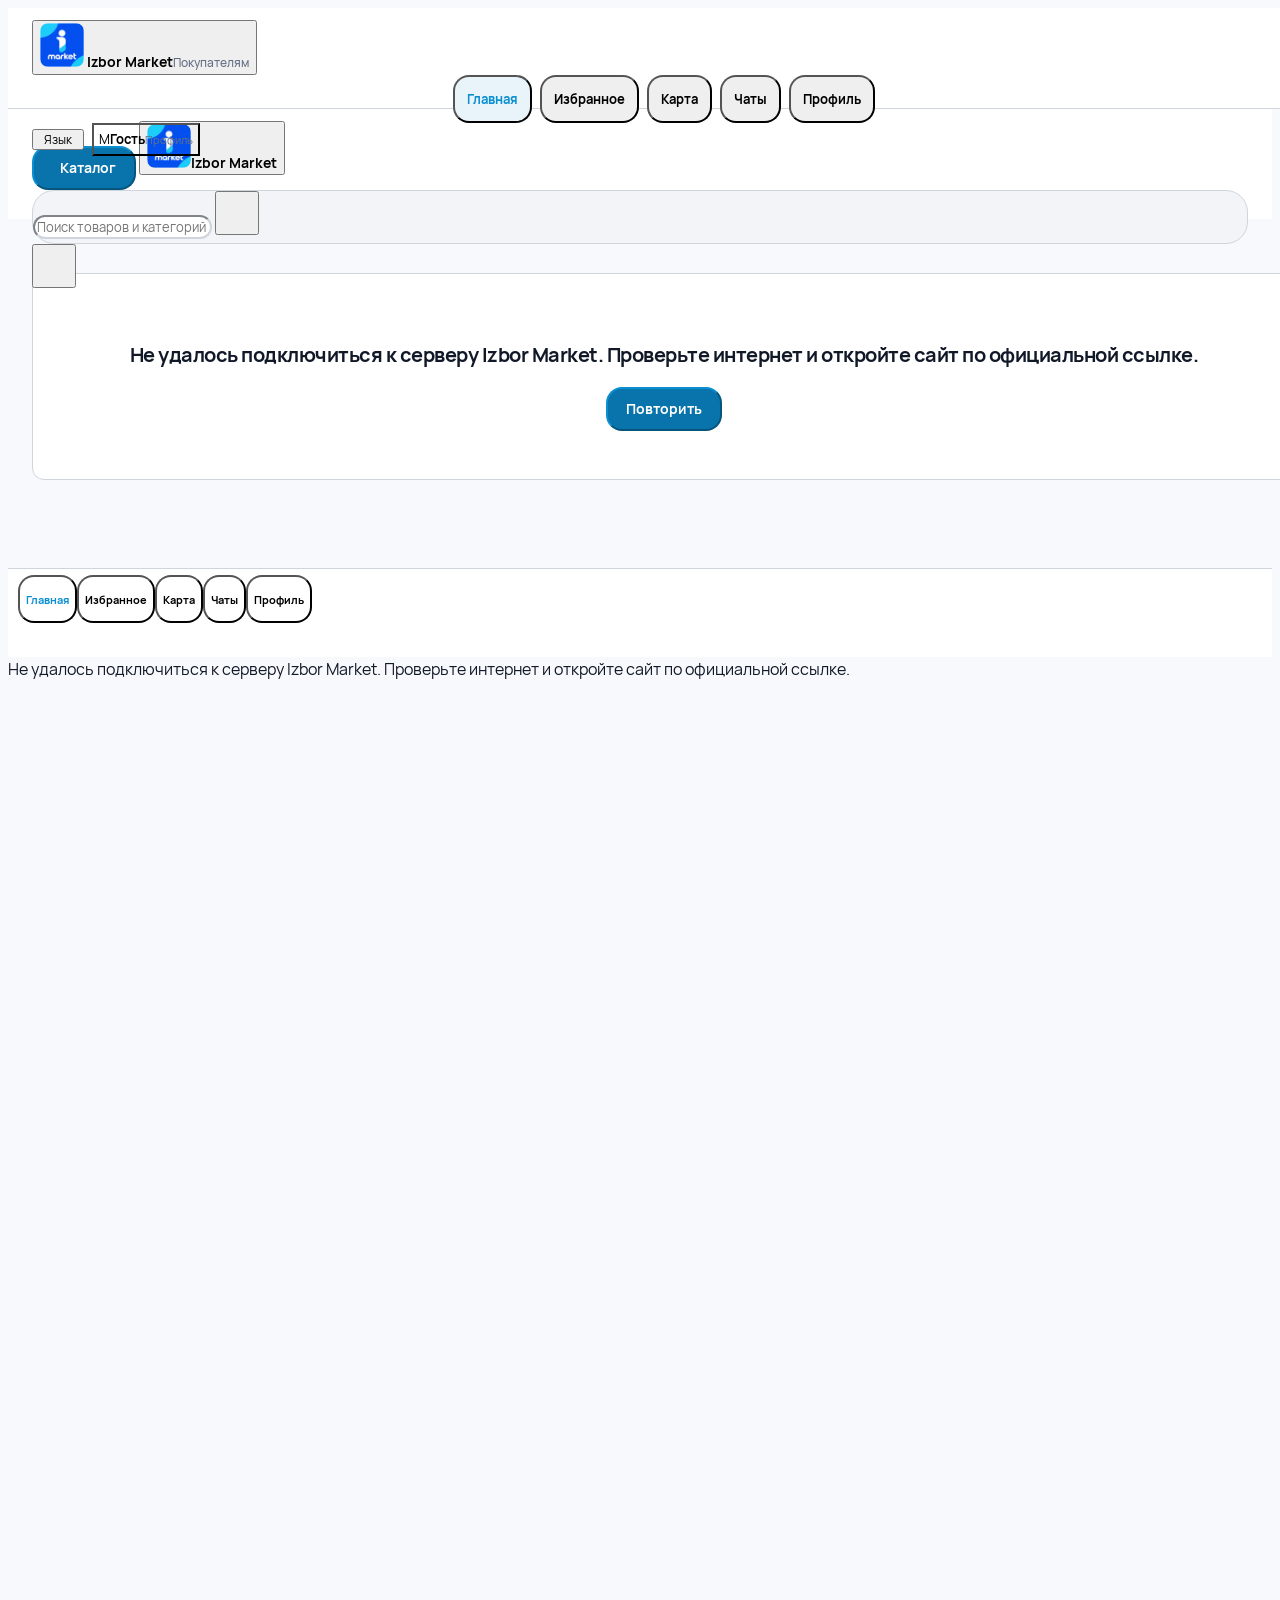
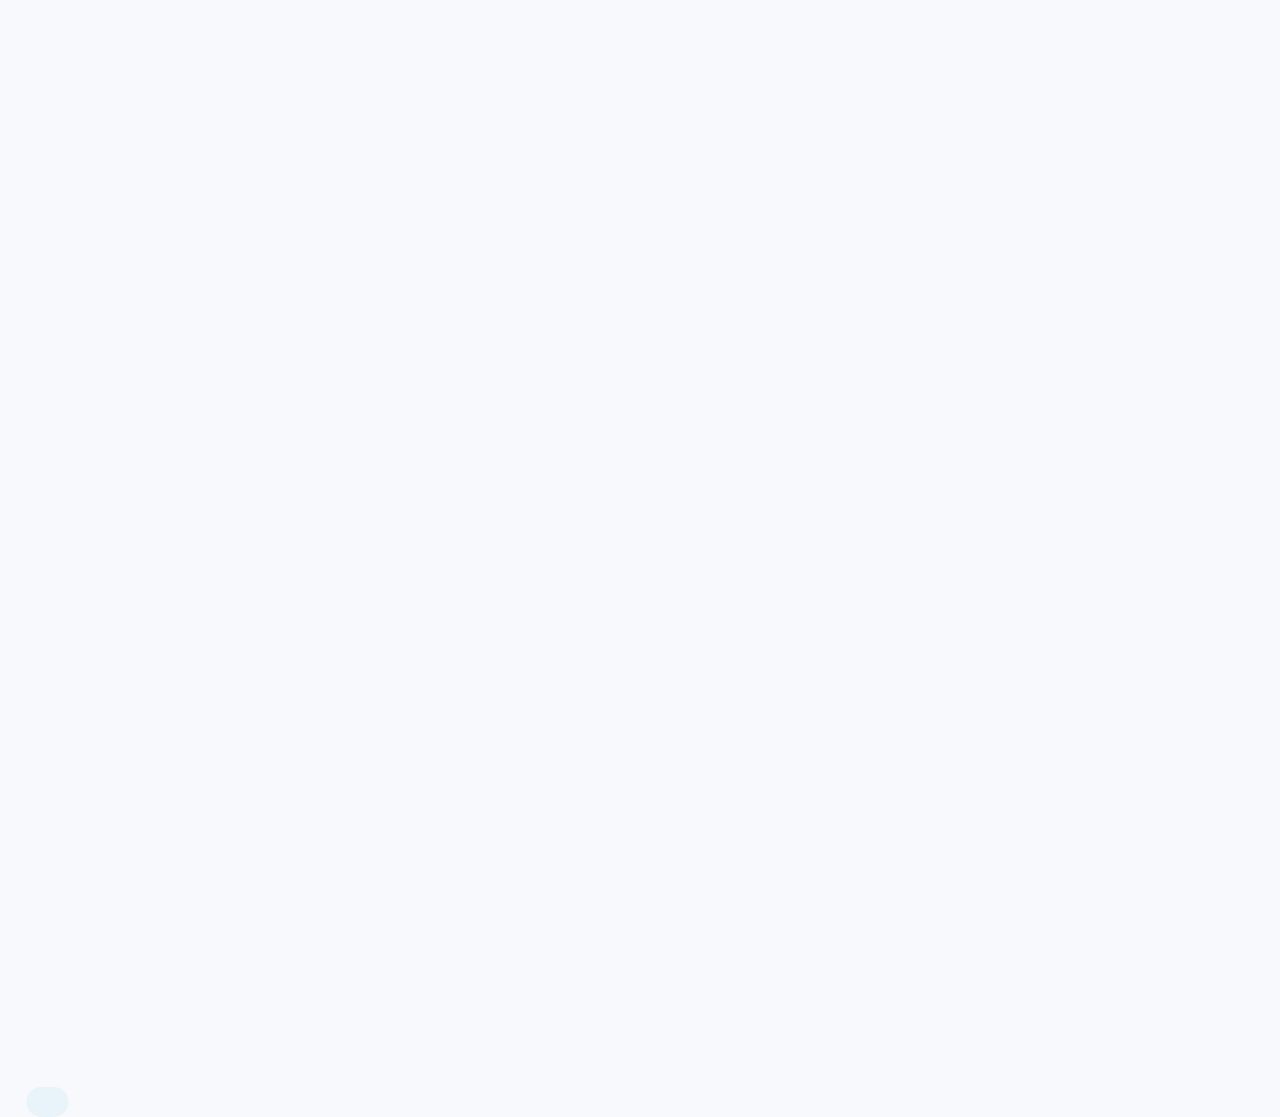
==== index.html @ 6a5d59ee "Update Izbor product presentation and website interactions" ====
<!doctype html>
<html lang="ru" data-brand-product="buyer">
  <head>
  <link rel="preload" as="image" href="assets/izbor-icon-192.png?v=20261020">
    <meta name="google-site-verification" content="qNHtSiGn3BTC_VujlBegRaAOMQmKBa9bECrh6k4iMWc" />
    <meta charset="UTF-8" />
    <link rel="preload" href="assets/fonts/manrope-regular.woff2" as="font" type="font/woff2" crossorigin>
    <link rel="preload" href="assets/fonts/manrope-bold.woff2" as="font" type="font/woff2" crossorigin>
    <meta name="viewport" content="width=device-width, initial-scale=1, viewport-fit=cover" />
    <script src="shared/appearance-init.js"></script>
    <link rel="stylesheet" href="shared/appearance.css" />
    <meta name="theme-color" content="#f6f8fc" />
    <meta name="description" content="Izbor (Избор) — поиск товаров и магазинов рядом. Сравнивайте цены и наличие, открывайте каталог и стройте маршрут к магазину." />
    <title>Izbor (Избор) — товары и магазины рядом</title>
    <link rel="canonical" href="https://izbor.uz/">
    <meta property="og:url" content="https://izbor.uz/">
    <meta property="og:site_name" content="Izbor">
    <script type="application/ld+json">
{
  "@context": "https://schema.org",
  "@type": "WebSite",
  "name": "Izbor",
  "alternateName": [
    "Izbor Market",
    "Избор",
    "Избор Маркет"
  ],
  "url": "https://izbor.uz/"
}
    </script>
    <link rel="icon" type="image/png" sizes="192x192" href="https://izbor.uz/assets/izbor-market-icon-192.png" />

    <link rel="stylesheet" href="styles.css?v=20261016-izbor" />
    <meta property="og:title" content="Izbor (Избор) — поиск товаров и магазинов рядом. Сравнивайте цены и наличие, открывайте каталог и стройте маршрут к магазину." />
    <meta property="og:description" content="Найдите товар, сравните предложения магазинов и постройте маршрут." />
      <link rel="manifest" href="manifest.webmanifest" />
    <link rel="apple-touch-icon" href="https://izbor.uz/assets/izbor-market-icon-192.png" />
      <link rel="stylesheet" href="shared/responsive.css?v=20261005-spacing-2" />
      <link rel="stylesheet" href="market.css?v=20261021-store" />
  <meta property="og:image" content="https://izbor.uz/assets/izbor-social.png?v=20261020">
<meta name="twitter:card" content="summary_large_image">
<link rel="stylesheet" href="shared/brand-system.css?v=20261017">
<link rel="stylesheet" href="shared/app-sites.css?v=20261023-scrollbars">
<link rel="stylesheet" href="products.css?v=20261022-photos">
</head>
  <body>
    <div id="app" class="app-shell">
      <aside class="desktop-sidebar">
        <button class="brand" data-route="home" aria-label="Izbor Market">
          <img src="assets/izbor-icon-192.png?v=20261020" alt="" />
          <span><b>Izbor Market</b><small>Покупателям</small></span>
        </button>
        <nav id="desktopNav" class="desktop-nav"></nav>
        <div class="sidebar-bottom">
          <button class="soft-button" data-action="language"><i data-lucide="languages"></i><span data-i18n="language">Язык</span></button>
          <button class="profile-mini" data-route="profile"><span id="sideAvatar">M</span><span><b id="sideName">Гость</b><small data-i18n="profile">Профиль</small></span></button>
        </div>
      </aside>

      <main class="main-column">
        <header class="topbar">
          <button class="button catalog-shortcut" data-route="catalog" aria-label="Каталог"><i data-lucide="layout-grid"></i><span data-i18n="catalog">Каталог</span></button>
          <button class="mobile-brand brand" data-route="home"><img src="assets/izbor-icon-192.png?v=20261020" alt="" /><b>Izbor Market</b></button>
          <div class="global-search">
            <i data-lucide="search"></i>
            <input id="globalSearch" autocomplete="off" data-i18n-placeholder="searchPlaceholder" placeholder="Поиск товаров и категорий" />
            <button id="clearSearch" class="icon-button hidden" aria-label="Очистить"><i data-lucide="x"></i></button>
            <div id="searchSuggestions" class="suggestions hidden"></div>
          </div>
          <button class="icon-button notification-button" data-route="notifications" aria-label="Уведомления"><i data-lucide="bell"></i><span id="notificationDot" class="notification-dot hidden"></span></button>
        </header>

        <section id="view" class="view" aria-live="polite"><div class="loader"><div class="spinner"></div></div></section>
      </main>

      <nav id="mobileNav" class="mobile-nav"></nav>
    </div>

    <div id="modalRoot"></div>
    <div id="toastRoot" class="toast-root"></div>
    <input id="filePicker" type="file" accept="image/jpeg,image/png,image/webp" hidden />

    <script src="vendor/lucide.min.js"></script>

    <script src="vendor/qrcode.js"></script>
    <script src="runtime-config.js?v=20261016-izbor"></script>
    <script src="startup.js?v=20261016-izbor"></script>
    <script type="module" src="app.js?v=20261023-scrollbars"></script>
  <script type="module" src="shared/button-motion.js?v=20261022"></script>
</body>
</html>
---- shared/responsive.css ----
/* IZBOR Web presentation: tokens follow the current Flutter visual language. */
@font-face{font-family:Manrope;src:url(../assets/fonts/manrope-regular.woff2) format('woff2');font-style:normal;font-weight:400;font-display:optional}
@font-face{font-family:Manrope;src:url(../assets/fonts/manrope-medium.woff2) format('woff2');font-style:normal;font-weight:500;font-display:optional}
@font-face{font-family:Manrope;src:url(../assets/fonts/manrope-semibold.woff2) format('woff2');font-style:normal;font-weight:600;font-display:optional}
@font-face{font-family:Manrope;src:url(../assets/fonts/manrope-bold.woff2) format('woff2');font-style:normal;font-weight:700 900;font-display:optional}
:root{--primary:#089bd5;--primary-dark:#0874ab;--primary-readable:#0874ab;--primary-soft:#e8f4fa;--bg:#f7f9fc;--background:#f7f9fc;--surface:#fff;--surface-2:#f2f4f7;--ink:#111827;--muted:#667085;--border:#d0d5dd;--danger:#b42318;--radius-card:20px;--radius-control:16px;--radius-dialog:28px;--space:8px;font-family:Manrope,system-ui,sans-serif;color-scheme:light}
:root[data-theme=dark]{--bg:#101620;--background:#101620;--surface:#192230;--surface-2:#222e3e;--ink:#edf2fa;--muted:#b0bdd0;--border:#3b4b61;--primary-soft:#173951;--primary-readable:#70caff;--danger:#ff9494;color-scheme:dark}
body{font-family:Manrope,system-ui,sans-serif;background:var(--background);color:var(--ink);line-height:1.5}
.store-card,.chip:not(.active){background:var(--surface);color:var(--ink)}
.store-card>span{min-width:0;text-align:left}
.store-card b,.store-card small{display:block;overflow-wrap:anywhere}
.button.soft{background:var(--primary-soft);color:var(--primary-readable)}
button,input,select,textarea{font-family:inherit}
h1{font-size:clamp(26px,2.6vw,38px);line-height:1.18;letter-spacing:-.04em}
h2{font-size:clamp(21px,1.8vw,28px);line-height:1.25;letter-spacing:-.025em}
h3{line-height:1.3}
button,a,input,select,textarea{-webkit-tap-highlight-color:transparent}
:focus-visible{outline:3px solid var(--primary-readable);outline-offset:3px}
.button,.site-button{min-height:44px;border-radius:var(--radius-control)}
.button:not(.soft):not(.white):not(.danger){background:var(--primary-dark);border-color:var(--primary-dark);color:#fff}
.desktop-sidebar,.topbar,.mobile-nav,.modal,.modal-head,.chat-list,.chat-room,.profile-hero,.product-card,.list-card,.suggestions{background-color:var(--surface);color:var(--ink)}
.brand b,.site-brand span,.web-brand{overflow-wrap:anywhere;line-height:1.3}
.brand b{font-size:13px;letter-spacing:.02em}
.brand small{font-size:16px;font-weight:700}
.global-search,input,select,textarea{border-color:var(--border);color:var(--ink)}
.hero{background:linear-gradient(125deg,#0874ab,#089bd5 65%,#0d7fbc);border-radius:var(--radius-dialog)}
.hero-art img{object-fit:contain;border-radius:0}
.product-card{border-radius:var(--radius-card);border-color:var(--border);box-shadow:none}
.product-card .product-image,.product-card .cover{aspect-ratio:1;object-fit:contain}
.product-card h3{font-weight:700}
.product-body h3{margin:12px 0 5px}
.muted,.page-subtitle{color:var(--muted)}
.view,.web-content{min-width:0;max-width:1560px;width:100%;margin-inline:auto}
.web-header,.topbar{min-width:0}
.web-header #storeName{min-width:0;overflow-wrap:anywhere}
.table-wrap{max-width:100%;overflow:auto;overscroll-behavior:contain}
.form-row>*{min-width:0}
.modal,.web-dialog{max-width:calc(100vw - 32px);max-height:calc(100dvh - 32px - env(safe-area-inset-top) - env(safe-area-inset-bottom));border-radius:var(--radius-dialog);overscroll-behavior:contain}
.modal-head{gap:12px}
.modal-head h2{min-width:0;overflow-wrap:anywhere}
.modal-head .icon-button{flex:none}
.modal-body{min-width:0}
.auth-intro,.profile-hero{min-width:0}
.auth-intro>div,.profile-hero>div{min-width:0}
.chat-layout,.chat-room,.messages{min-height:0}
.messages,.chat-list{overflow-y:auto;overscroll-behavior:contain}
@media(min-width:1440px){.product-grid{grid-template-columns:repeat(5,minmax(0,1fr))}}
@media(min-width:768px) and (max-width:1023px){.product-grid{grid-template-columns:repeat(3,minmax(0,1fr))}.detail-grid,.product-detail-page{grid-template-columns:1fr 1fr}.product-gallery{position:static}}
@media(max-width:767px){
 .desktop-sidebar{display:none}
 .web-sidebar{display:block;width:100%;height:auto;position:static;padding:12px;border-bottom:1px solid var(--border);background:var(--surface)}
 .web-sidebar .web-brand,.web-sidebar .sidebar-footer{display:none}
 .web-sidebar nav{display:flex;max-width:100%;overflow-x:auto;gap:8px;overscroll-behavior-x:contain}
 .web-sidebar nav a{flex:none;white-space:nowrap;min-height:44px}
 .main-column,.web-main{margin-left:0}
 .view,.web-content{padding-inline:16px;padding-bottom:calc(100px + env(safe-area-inset-bottom))}
 .topbar,.web-header{padding:12px 16px;padding-top:max(12px,env(safe-area-inset-top));gap:8px}
 .mobile-brand{display:none}
 .global-search{height:48px;border-radius:var(--radius-control)}
 .global-search input{font-size:14px}
 .product-grid{grid-template-columns:repeat(2,minmax(0,1fr));gap:12px}
 .product-card{padding:8px;border-radius:18px}
 .product-body h3{font-size:15px}
 .product-body .price{font-size:17px}
 .web-header{flex-wrap:wrap;align-items:center}
 .web-header #branchContext{min-width:0;max-width:100%}
 .form-row,.detail-grid,.product-detail-page{grid-template-columns:1fr}
 .page-head,.section-head{align-items:flex-start;flex-wrap:wrap;gap:12px}
 .hero{padding:24px;min-height:0}
 .hero-actions .button{flex:1 1 140px;justify-content:center}
 .modal-backdrop{padding:16px;padding-top:max(16px,env(safe-area-inset-top));padding-bottom:max(16px,env(safe-area-inset-bottom))}
 .modal-body{padding:18px}
 .auth-intro{gap:12px}
 .auth-logo{width:52px;height:52px;object-fit:contain;flex:none}
 .auth-intro h2{font-size:22px}
 .auth-copy{font-size:14px}
 .mobile-nav{padding-bottom:env(safe-area-inset-bottom)}
}
@media(max-width:359px){.view,.web-content{padding-inline:12px}.product-grid{gap:8px}.hero{padding:20px}.product-body h3{font-size:14px}.product-body .price{font-size:16px}.site-brand span{font-size:14px}.toolbar{gap:8px}}
@media(prefers-reduced-motion:reduce){*,*::before,*::after{scroll-behavior:auto!important;animation:none!important;transition:none!important}}

/* Shared spacing for Buyer and Seller forms, dialogs and action groups. */
:root{--layout-gap:12px;--form-gap:16px}
.actions,.toolbar,.hero-actions,.header-actions,.site-actions{display:flex;flex-wrap:wrap;align-items:center;gap:var(--layout-gap);min-width:0}
.actions>*,.toolbar>*,.hero-actions>*,.site-actions>*{min-width:0;max-width:100%}
.button,.site-button{gap:8px;line-height:1.4;white-space:normal;overflow-wrap:anywhere;flex-shrink:0;text-align:center}
.form{display:grid;gap:var(--form-gap);min-width:0}
.form-row{gap:var(--form-gap)}
.field{min-width:0;display:grid;gap:8px}
.field input,.field select,.field textarea{min-width:0;max-width:100%}
.modal-body{display:grid;gap:var(--form-gap);align-content:start}
.modal-body>p,.modal-body>form{margin-block:0}
.modal-body>.form-error:empty{display:none}
.modal-head{display:flex;align-items:center;justify-content:space-between;gap:16px}
.modal-head h2{margin:0}
.auth-actions{align-items:stretch}
.auth-actions>.button{flex:1 1 200px}
.auth-intro h2{margin-block:4px 8px}
.page-head,.section-head{gap:16px;flex-wrap:wrap}
.page-head h1+p,.section-head h2+p{margin-top:8px}
.list-card>span{min-width:0;display:grid;gap:6px;text-align:start}
.list-card small{display:block;white-space:normal;overflow-wrap:anywhere}
.card>.actions,.card>.toolbar{margin-top:16px}
.card>h2+p,.card>h3+p{margin-top:8px}
.card>p+.actions,.card>p+.button{margin-top:16px}
.table-wrap td>.button+.button{margin-inline-start:8px;margin-top:8px}
.settings-list{display:grid;gap:12px}
@media(max-width:767px){
 .toolbar{align-items:stretch}
 .toolbar>input,.toolbar>select,.toolbar>.field{flex:1 1 160px}
 .modal-body .actions>.button{flex:1 1 160px}
 .modal-head h2{font-size:clamp(20px,5vw,26px)}
 .header-actions{gap:10px}
}
/* Controls align by their input edge, not the combined label/input height. */
form.toolbar,.toolbar:has(>.field){align-items:flex-end;gap:16px}
.toolbar>.button{margin:0;min-height:48px}
.toolbar>.field>select,.toolbar>.field>input{min-height:48px}
.web-content> :not(script)+ :not(script){margin-top:24px}
.web-content>.page-head+*{margin-top:20px}
.stats .stat{min-width:0}
.stats .stat b{font-size:clamp(20px,2vw,28px);line-height:1.3;overflow-wrap:anywhere}
.card>h2,.card>h3{margin-bottom:16px}
.empty{margin-block:24px;padding:clamp(24px,4vw,48px)}
.empty h2{margin:0 0 10px}
.empty p{margin:0;line-height:1.6}
#branchContext{min-width:0;flex:0 1 440px}
#branchContext>.field{gap:6px}
#branchContext select{width:100%;min-height:48px;font-weight:600;padding-inline:16px 36px;border-radius:14px;background-color:var(--surface-2)}
.web-header{gap:24px;align-items:center}
#branchPermissions{gap:20px}
.permission-group{margin:0;min-width:0;padding:18px;border:1px solid var(--border);border-radius:16px;background:var(--surface-2)}
.permission-group legend{padding-inline:8px;font-weight:700;font-size:15px}
.permission-options{display:grid;grid-template-columns:repeat(auto-fit,minmax(min(100%,220px),1fr));gap:12px}
.permission-options>label{display:flex;align-items:flex-start;gap:10px;padding:10px 12px;min-height:44px;background:var(--surface);border:1px solid var(--border);border-radius:10px;line-height:1.5}
.permission-options input{flex:none;width:18px;height:18px;margin:2px 0 0;accent-color:var(--primary-dark)}
@media(max-width:767px){#branchContext{flex:1 1 100%;order:3}.web-header .actions{margin-left:auto}.web-content> :not(script)+ :not(script){margin-top:20px}.permission-group{padding:12px}.permission-options{gap:10px}}
.branch-picker{position:relative;min-width:0}
.branch-picker summary{list-style:none;display:flex;justify-content:space-between;align-items:center;gap:12px;min-height:48px;padding:12px 16px;border:1px solid var(--border);border-radius:14px;background:var(--surface-2);cursor:pointer;font-size:14px;line-height:1.5}
.branch-picker summary::-webkit-details-marker{display:none}
.branch-picker summary>span:first-child{min-width:0;overflow-wrap:anywhere}
.branch-picker[open] summary{border-color:var(--primary);outline:2px solid var(--primary-soft)}
.branch-picker-menu{position:absolute;top:calc(100% + 8px);inset-inline:0;z-index:80;max-height:min(360px,50dvh);overflow:auto;padding:8px;background:var(--surface);border:1px solid var(--border);border-radius:16px;box-shadow:0 12px 32px #0003;display:grid;gap:6px}
.branch-picker-option{display:flex;align-items:flex-start;gap:10px;padding:12px;border-radius:10px;cursor:pointer;line-height:1.5;font-size:14px}
.branch-picker-option:has(:checked){background:var(--primary-soft);color:var(--primary-readable)}
.branch-picker-option:hover{background:var(--surface-2)}
.branch-picker-option input{flex:none;width:18px;height:18px;margin:2px 0 0;accent-color:var(--primary-dark)}
.branch-picker-option span{overflow-wrap:anywhere;min-width:0}
.cards{gap:20px}.cards>.card>p{margin-block:10px}.notice>.actions{margin-top:12px}.notice>p{margin:0}.section>h2{margin-bottom:16px}.table-wrap+.table-wrap{margin-top:20px}
---- market.css ----
/* Buyer marketplace layout; existing routes and product actions are retained. */
:root{--market-width:1440px}
.product-title{border:0;background:transparent;padding:0;text-align:left;font:inherit;cursor:pointer}
.desktop-sidebar{position:sticky;inset:auto;top:0;width:100%;height:80px;padding:12px max(24px,calc((100vw - var(--market-width))/2));border-right:0;border-bottom:1px solid var(--border);flex-direction:row;align-items:center;gap:24px}
.brand{flex:none;gap:10px}.brand img{width:44px;height:44px;border-radius:12px}.brand b{font-size:14px;max-width:150px}.brand small{font-size:11px;font-weight:500;color:var(--muted)}
.desktop-nav{display:flex;align-items:center;gap:4px;margin:0;flex:1;justify-content:center;min-width:0}.desktop-nav .nav-button{width:auto;min-height:44px;padding:0 12px;border-radius:12px;gap:7px;font-size:13px}.desktop-nav .nav-button svg{width:18px;height:18px}
.sidebar-bottom{margin:0;display:flex;align-items:center;gap:8px;flex:none}.sidebar-bottom .soft-button{width:auto;padding:0 10px;font-size:12px}.profile-mini{background:transparent;padding:5px;gap:8px}.profile-mini>span:first-child{width:32px;height:32px}.profile-mini b{font-size:13px}.profile-mini small{font-size:11px}
.main-column{margin-left:0}.topbar{top:80px;height:78px;padding:12px max(24px,calc((100vw - var(--market-width))/2));background:var(--surface);gap:16px}.catalog-shortcut{flex:none;border-radius:12px;min-height:48px}.global-search{width:auto;flex:1;height:48px;border-radius:12px;border-color:var(--border)}.notification-button{margin-left:0}
.view{max-width:var(--market-width);padding:24px 24px 64px}.hero{min-height:210px;padding:32px 40px;grid-template-columns:1fr 180px;border-radius:22px;box-shadow:none}.hero h1{font-size:clamp(25px,3vw,38px);max-width:650px}.hero p{margin:12px 0;line-height:1.5;font-size:15px}.hero .eyebrow{font-size:11px;margin:0 0 10px}.hero-art img{width:140px;border-radius:28px}.hero-actions{margin-top:18px}.hero-actions .button{min-height:42px;border-radius:12px;font-size:13px}
.section{margin-top:28px}.section-head{margin-bottom:18px}.section-head h2{font-size:24px}.section-head .button{min-height:38px;font-size:13px;padding:0 12px;border-radius:10px}.chips{gap:8px;margin-bottom:12px}.chip{min-height:40px;padding:8px 16px;border-radius:12px;font-size:13px}
.product-grid{grid-template-columns:repeat(5,minmax(0,1fr));gap:20px}.product-card{background:transparent;border:0;padding:0;border-radius:0;box-shadow:none;display:flex;flex-direction:column;transition:transform .16s}.product-card:hover{transform:translateY(-2px);box-shadow:none}.product-photo{position:relative;display:block;padding:0;width:100%;background:var(--surface-2);border-radius:18px;overflow:hidden}.product-image{aspect-ratio:1;border-radius:18px;object-fit:contain}.favorite-button{top:8px;right:8px;width:44px;height:44px;box-shadow:none;background:var(--surface);color:var(--ink)}.discount{top:10px;left:10px;border-radius:8px;padding:4px 7px;font-size:11px;background:#e5242a;color:white}
.product-body{display:flex;flex-direction:column;flex:1;padding:10px 2px 0;gap:5px;min-width:0}.product-title{color:inherit;text-decoration:none;display:block}.product-body h3{font-size:15px;line-height:1.4;font-weight:700;margin:0;display:-webkit-box;-webkit-line-clamp:2;-webkit-box-orient:vertical;overflow:hidden;min-height:42px;overflow-wrap:anywhere}.product-meta,.product-distance{font-size:12px;color:var(--muted);white-space:nowrap;overflow:hidden;text-overflow:ellipsis;line-height:1.5}.product-distance{display:flex;gap:4px;align-items:center}.product-distance svg{width:13px;height:13px;flex:none}.product-stock{font-size:11px;display:flex;align-items:center;gap:5px;color:var(--muted)}.product-stock::before{content:'';width:6px;height:6px;border-radius:50%;background:currentColor;flex:none}.product-stock.available{color:var(--success)}.product-stock.unavailable{color:var(--danger)}.product-body .rating{font-size:11px;margin:0;gap:4px}.price-row{display:flex;flex-direction:column;align-items:flex-start;gap:0;margin-top:auto;padding-top:8px;min-height:52px}.old-price{font-size:11px;color:var(--muted)}.price{font-size:20px;line-height:1.3;font-weight:800;letter-spacing:-.03em;max-width:100%;overflow-wrap:anywhere}.product-route{width:100%;min-height:42px;border-radius:12px;margin-top:5px;font-size:12px;gap:6px}.product-route svg{width:16px;height:16px}.store-grid{grid-template-columns:repeat(3,minmax(0,1fr));gap:16px}.store-card{border-radius:16px}.startup-error{flex-direction:column;text-align:center;gap:16px;padding:40px 20px}.startup-error p{color:var(--muted);max-width:440px}
@media(min-width:1700px){.product-grid{grid-template-columns:repeat(6,minmax(0,1fr))}}
@media(max-width:1199px) and (min-width:768px){.desktop-sidebar{height:auto;min-height:72px;padding:12px 20px;flex-wrap:wrap;gap:8px 16px;position:relative}.desktop-nav{order:3;flex-basis:100%;justify-content:flex-start}.sidebar-bottom{margin-left:auto}.topbar{top:0;padding:12px 20px}.product-grid{grid-template-columns:repeat(4,minmax(0,1fr));gap:16px}.view{padding-inline:20px}.hero{padding:28px}.store-grid{grid-template-columns:repeat(2,minmax(0,1fr))}}
@media(max-width:900px) and (min-width:768px){.product-grid{grid-template-columns:repeat(3,minmax(0,1fr))}}
@media(max-width:767px){.desktop-sidebar{display:none}.topbar{top:0;height:70px;padding:10px 12px;gap:8px}.catalog-shortcut{width:44px;padding:0;min-height:44px}.catalog-shortcut span{display:none}.global-search{height:44px;min-width:0;padding:0 10px;gap:6px}.global-search input{font-size:13px}.global-search>svg{width:18px;flex:none}.notification-button{width:36px}.view{padding:16px 12px calc(94px + env(safe-area-inset-bottom))}.hero{min-height:0;padding:22px;grid-template-columns:1fr;border-radius:18px}.hero h1{font-size:26px}.hero p{font-size:13px}.hero-art{display:none}.hero-actions{gap:8px}.hero-actions .button{font-size:12px;flex:1 1 120px;padding:0 10px}.section{margin-top:24px}.section-head{flex-wrap:nowrap;gap:8px;margin-bottom:14px}.section-head h2{font-size:20px}.section-head .button{font-size:12px}.product-grid{grid-template-columns:repeat(2,minmax(0,1fr));gap:18px 12px}.product-card{padding:0;border-radius:0}.product-body h3{font-size:14px;min-height:40px}.product-meta{font-size:11px}.product-image,.product-photo{border-radius:14px}.favorite-button{top:5px;right:5px;width:40px;height:40px}.discount{top:8px;left:8px;font-size:10px}.product-body .price{font-size:18px}.store-grid{grid-template-columns:1fr}.chip{font-size:12px;min-height:38px;padding:8px 12px}.product-route{min-height:42px}.mobile-nav{background:var(--surface)}}
@media(max-width:359px){.product-grid{gap:16px 8px}.view{padding-inline:10px}.product-body h3{font-size:13px}.product-body .price{font-size:16px}.product-route{font-size:11px;padding-inline:6px}.hero{padding:18px}.hero h1{font-size:23px}.section-head h2{font-size:18px}}

/* Brand marks retain their own transparent corners. */
.brand img,.hero-art img,.auth-intro .auth-logo{background:transparent;border:0;box-shadow:none;border-radius:0}

/* Store catalog uses the same identity card and compact actions as Buyer. */
.store-page{max-width:1200px;margin:auto}.store-header{margin-top:16px;padding:24px;border:1px solid var(--border);border-radius:22px;background:var(--surface)}.store-identity{display:flex;align-items:center;gap:16px;min-width:0}.store-avatar{width:72px;height:72px;object-fit:cover;border-radius:18px;background:var(--surface-2);flex:none}.store-identity h1{font-size:clamp(22px,4vw,32px);line-height:1.2;margin:0 0 8px;overflow-wrap:anywhere}.store-identity .eyebrow{font-size:10px;margin:0 0 6px}.store-rating{display:flex;align-items:center;gap:5px;border:0;background:none;color:var(--primary,#008fcc);padding:0;min-height:32px;cursor:pointer;font:inherit;font-size:14px}.store-specialization{font-weight:650;margin:18px 0 6px}.store-description{max-width:800px;white-space:pre-line;line-height:1.6;margin:8px 0;color:var(--muted)}.store-facts{display:flex;flex-wrap:wrap;gap:10px 22px;margin:14px 0;color:var(--muted);font-size:14px}.store-facts span{display:flex;align-items:center;gap:7px;overflow-wrap:anywhere}.store-facts svg{flex:none}.store-actions{display:flex;flex-wrap:wrap;gap:8px;margin-top:18px}.store-actions .button{min-height:44px;border-radius:12px;font-size:14px;padding:10px 14px}.store-follow-note{font-size:12px;line-height:1.5;color:var(--muted);margin:12px 0 0}#storeSubscriptionStatus:empty{display:none}.store-branches{margin-top:14px;padding:16px;background:var(--surface);border:1px solid var(--border);border-radius:16px}.store-branches summary{cursor:pointer;font-weight:650;min-height:28px}.store-branch-list{display:grid;gap:8px;margin-top:12px}.store-branch-list .list-card{width:100%;text-align:left}.store-branch-list [aria-current]{outline:2px solid var(--primary,#008fcc)}.store-search{display:flex;gap:8px;margin-bottom:16px}.store-search-field{display:flex;align-items:center;gap:10px;flex:1;min-width:0;border:1px solid var(--border);border-radius:12px;padding:0 14px;background:var(--surface)}.store-search-field input{width:100%;border:0;outline:0;min-height:46px;background:transparent;color:var(--ink);font:inherit;min-width:0}.store-search-field:focus-within{outline:2px solid var(--primary,#008fcc)}.store-categories{flex-wrap:nowrap;overflow-x:auto;padding:2px 2px 12px}.store-categories .chip{white-space:nowrap;flex:none}.store-empty{text-align:center;padding:48px 16px;color:var(--muted);display:grid;justify-items:center;gap:12px}.store-empty h3{margin:0}.store-review{border:1px solid var(--border);border-radius:14px;padding:16px;display:grid;gap:8px}.store-review span{color:#d99a14}.store-review p{margin:0;white-space:pre-line;overflow-wrap:anywhere}.store-review small{color:var(--muted)}.store-review-summary{display:flex;align-items:center;gap:8px;margin-bottom:20px}.store-actions .button:disabled{opacity:.6;cursor:wait}
@media(max-width:767px){.store-header{padding:16px;border-radius:18px}.store-avatar{width:56px;height:56px;border-radius:14px}.store-identity{gap:12px}.store-actions{display:grid;grid-template-columns:repeat(2,minmax(0,1fr))}.store-actions #storeFollow{display:contents}.store-actions .button{width:100%;min-width:0;font-size:13px;padding:10px 8px}.store-actions .button svg{width:17px;flex:none}.store-facts{flex-direction:column;gap:10px}.store-search .button{padding-inline:14px}.store-search-field{padding-inline:10px}.store-search-field input{font-size:14px}.store-catalog{margin-top:24px}.store-description{font-size:14px}}
---- shared/brand-system.css ----
/* Shared IZBOR presentation tokens. Buyer and Seller keep their existing app flows. */
:root{--brand-blue:#0649d8;--brand-hover:#073baa;--brand-active:#052d85;--brand-accent:#16b9ed;--brand-background:#f8fafc;--brand-surface:#fff;--brand-secondary:#eef2f6;--brand-text:#17243a;--brand-muted:#596779;--brand-border:#dce3eb;--brand-disabled:#9aa7b5;--brand-success:#167346;--brand-error:#b42318;--space-1:4px;--space-2:8px;--space-3:12px;--space-4:16px;--space-6:24px;--space-8:32px;--space-12:48px;--space-16:64px;--space-24:96px;--brand-font:Manrope,Inter,system-ui,-apple-system,"Segoe UI",sans-serif;--primary:var(--brand-blue);--primary-dark:var(--brand-hover);--primary-soft:#eaf0ff;--background:var(--brand-background);--surface:var(--brand-surface);--surface-2:var(--brand-secondary);--ink:var(--brand-text);--muted:var(--brand-muted);--border:var(--brand-border);--shadow:0 3px 12px #17243a08;--market-width:1240px;font-family:var(--brand-font)}
:root[data-brand-product=seller]{--brand-accent:#45eca0}
:root[data-theme=dark]{--brand-background:#101722;--brand-surface:#182231;--brand-secondary:#212f41;--brand-text:#f1f5fb;--brand-muted:#b6c2d2;--brand-border:#354356;--brand-blue:#8bb5ff;--brand-hover:#aecbff;--brand-active:#c4d9ff;--primary-soft:#233d60;--brand-success:#79d5a0;--brand-error:#ffaaa3}
body{font-family:var(--brand-font);line-height:1.6;background:var(--background);color:var(--ink)}
h1,h2,h3{font-weight:700;line-height:1.2;letter-spacing:-.025em;text-wrap:balance}h1{font-size:clamp(28px,3.5vw,46px)}h2{font-size:clamp(24px,2.5vw,32px)}h3{font-size:20px}p{line-height:1.65}small,.site-small{font-size:12px;line-height:1.6;color:var(--muted)}
button,a,input,select,textarea{touch-action:manipulation}button:focus-visible,a:focus-visible,input:focus-visible,select:focus-visible,textarea:focus-visible{outline:3px solid var(--brand-blue);outline-offset:3px}
.button,.site-button{min-height:44px;padding:10px 18px;border-radius:8px;font-size:14px;font-weight:650;line-height:1.4;box-shadow:none;transition:background .15s,color .15s,transform .15s}
.button:hover,.site-button:hover{box-shadow:none;transform:translateY(-1px)}.button:active,.site-button:active{transform:none}.button:disabled,.site-button:disabled{opacity:.55;cursor:not-allowed;transform:none}
.site-button,.button:not(.soft):not(.ghost):not(.white){background:var(--primary);border-color:var(--primary);color:var(--surface)}.site-button:hover{background:var(--primary-dark)}
.site-button.outline,.button.soft{background:var(--surface);border:1px solid var(--border);color:var(--ink)}.site-button.outline:hover,.button.soft:hover{background:var(--surface-2)}.site-button.text,.button.ghost{background:transparent;color:var(--primary);border-color:transparent}
.brand img,.site-brand img{object-fit:contain;border-radius:8px!important;width:44px;height:44px}.brand small{font-size:12px}.brand b{letter-spacing:0}.desktop-sidebar,.topbar,.site-header{background:var(--surface);box-shadow:none;backdrop-filter:none}
.desktop-nav .nav-button{border-radius:8px;font-weight:600}.nav-button.active{background:var(--primary-soft);color:var(--primary)}.global-search,.catalog-shortcut,.chip{border-radius:8px}.view{max-width:1240px}.hero{background:var(--surface);color:var(--ink);border:1px solid var(--border);border-radius:12px;padding:32px;min-height:240px;gap:32px}.hero:before,.hero:after{display:none}.hero h1{font-size:clamp(28px,3.4vw,42px);max-width:670px}.hero p{color:var(--muted);max-width:620px}.hero .eyebrow{color:var(--primary)!important;font-size:12px;font-weight:700;letter-spacing:.03em}.hero-art img{width:160px;aspect-ratio:1;object-fit:contain;border-radius:12px}.hero .button.white{background:var(--primary);color:var(--surface);border-color:var(--primary)}.hero .button:not(.white){background:var(--surface);color:var(--ink);border:1px solid var(--border)}
.izbor-guide{display:grid;grid-template-columns:repeat(3,minmax(0,1fr));gap:24px;padding:32px 0;border-bottom:1px solid var(--border)}.izbor-guide article{min-width:0}.izbor-guide svg{width:24px;height:24px;color:var(--primary);margin-bottom:12px}.izbor-guide h2{font-size:18px;line-height:1.35;margin:0 0 8px}.izbor-guide p{font-size:14px;color:var(--muted);margin:0}.izbor-footer{border-top:1px solid var(--border);margin-top:48px;padding-top:24px;display:flex;align-items:center;justify-content:space-between;gap:24px;font-size:13px;color:var(--muted)}.izbor-footer a{color:var(--primary)}
.site-container{max-width:1240px;padding-inline:32px}.site-header{position:static;border-bottom:1px solid var(--border)}.site-header-inner{max-width:1240px;min-height:80px;padding:16px 32px;gap:24px}.site-brand{font-size:19px;font-weight:700;letter-spacing:-.02em}.site-header nav{gap:24px}.site-header nav a{font-size:14px;font-weight:600}.site-hero{padding-block:56px;gap:48px;min-height:0;background:transparent}.site-hero h1{font-size:clamp(30px,3.8vw,48px);letter-spacing:-.035em;line-height:1.15}.site-hero h1 em{font-style:normal;color:var(--primary);background:none;-webkit-text-fill-color:currentColor}.site-eyebrow{color:var(--primary);font-size:11px;font-weight:700;letter-spacing:.06em}.site-hero .site-lead{font-size:17px;max-width:540px;margin-block:20px 24px;color:var(--muted)}.site-actions{flex-wrap:wrap}.site-section{padding-block:48px}.section-intro{max-width:650px;margin-bottom:32px}.section-intro.centered{text-align:left;margin-inline:0}.section-intro h2,.site-section h2,.impact-section h2,.final-cta h2{font-size:clamp(26px,2.7vw,34px);letter-spacing:-.03em}.section-intro p{margin-top:12px;color:var(--muted)}
.value-grid{gap:24px}.value-card{background:transparent;border:0;border-top:1px solid var(--border);border-radius:0;padding:24px 0;box-shadow:none}.feature-icon{background:none;padding:0;border-radius:0;color:var(--primary);margin-bottom:16px;width:24px;height:24px;display:block}.feature-icon svg{width:24px;height:24px}.value-card h3{font-size:19px}.value-card p{font-size:14px;margin-top:12px;color:var(--muted)}
.impact-section{background:var(--surface-2);color:var(--ink);padding-block:48px;border-block:1px solid var(--border)}.impact-section p{color:var(--muted)}.impact-flow{margin-top:32px;gap:24px}.impact-flow>div{border-color:var(--border);padding-top:16px}.impact-flow h3{font-size:20px}.steps-grid{gap:24px}.steps-grid>article,.steps-grid>div{border-top:1px solid var(--border);padding-top:20px}.split-section{gap:48px}.demo-surface{background:var(--surface);border:1px solid var(--border);border-radius:12px;padding:24px;box-shadow:none}.demo-heading{gap:16px}.demo-label{background:var(--surface-2);color:var(--muted);border-radius:4px;font-size:10px}.catalog-demo-row{padding-block:16px;border-color:var(--border)}
.tool-grid{gap:32px}.tool-card{background:transparent;border:0;border-top:1px solid var(--border);padding:24px 0;border-radius:0;box-shadow:none}.tool-card h3{font-size:22px}.tool-card p{color:var(--muted);margin-block:12px}.mini-flow span{background:var(--surface-2);border-radius:6px}.pricing-grid{gap:16px;align-items:stretch}.price-card{border:1px solid var(--border);background:var(--surface);border-radius:10px;padding:24px;box-shadow:none;min-width:0;display:flex;flex-direction:column}.price-card.featured{border:2px solid var(--primary);padding:23px;background:var(--surface)}.price-card h3{font-size:17px}.price-card>p{font-size:13px;color:var(--muted)}.plan-price{font-size:30px;font-weight:700;white-space:normal;overflow-wrap:anywhere}.plan-price small{font-size:12px;font-weight:500}.plan-badge{background:var(--primary);color:var(--surface);border-radius:4px;font-size:11px;padding:4px 8px}.price-card .clean-list{font-size:13px;gap:12px;flex:1;margin-block:24px}.price-card .site-button{width:100%}.pricing-note{font-size:12px;line-height:1.6;color:var(--muted);margin-top:16px}.billing-controls{justify-content:flex-start}.final-cta{border:1px solid var(--border);border-radius:12px;background:var(--surface);color:var(--ink);padding:40px 32px;margin-block:32px 48px}.final-cta p{color:var(--muted)}.final-cta .site-button.white{background:var(--primary);color:var(--surface);border-color:var(--primary)}.site-footer{border-top:1px solid var(--border);padding-block:32px;gap:32px}.site-footer a{font-size:13px}.site-footer b{font-size:14px}.reveal,.reveal.is-entering{opacity:1;transform:none;animation:none}.site-hero:before,.site-hero:after,.product-scene:before,.product-scene:after{display:none}.product-scene{padding:0}.seller-brand-panel{display:flex;flex-direction:column;justify-content:center;align-items:center;gap:20px;padding:32px;background:var(--surface);border:1px solid var(--border);border-radius:12px}.seller-brand-panel img{width:min(260px,100%);height:auto;aspect-ratio:1;border-radius:12px}.seller-brand-panel p{color:var(--muted);font-size:14px;max-width:320px;text-align:center}.analytics-events{list-style:none;padding:0;margin:20px 0}.analytics-events li{padding:12px 0;border-bottom:1px solid var(--border);font-size:14px}.analytics-events li:last-child{border:0}
@media(max-width:1024px){.site-header-inner{flex-wrap:wrap;gap:16px}.site-header nav{order:3;width:100%;overflow:auto;justify-content:flex-start;margin:0;padding-bottom:4px}.header-actions{margin-left:auto;width:auto}.site-hero{gap:32px;padding-block:40px}.pricing-grid{grid-template-columns:repeat(2,minmax(0,1fr))}.desktop-sidebar{gap:12px}.desktop-nav .nav-button{padding-inline:8px}}
@media(max-width:768px){.site-container{padding-inline:24px}.site-hero,.split-section{grid-template-columns:1fr}.site-hero{padding-top:32px}.seller-brand-panel{flex-direction:row;justify-content:flex-start;padding:24px}.seller-brand-panel img{width:140px}.seller-brand-panel p{text-align:left}.value-grid{grid-template-columns:repeat(2,minmax(0,1fr))}.site-section{padding-block:32px}.hero{padding:24px;grid-template-columns:1fr 120px;gap:16px}.hero-art img{width:120px}.izbor-guide{gap:16px}.izbor-guide h2{font-size:16px}.izbor-footer{align-items:flex-start}.site-hero h1 br{display:none}}
@media(max-width:480px){.site-container{padding-inline:20px}.site-header-inner{padding:12px 20px}.site-brand{font-size:17px}.site-brand img{width:36px;height:36px}.header-actions .site-button{padding:10px 12px;font-size:12px}.site-header nav{gap:20px}.site-hero h1{font-size:32px}.site-hero .site-lead{font-size:15px}.hero{grid-template-columns:1fr;padding:24px}.hero-art{display:none}.hero h1{font-size:29px}.hero-actions{flex-wrap:wrap}.hero-actions .button{flex:1;min-width:130px}.izbor-guide{grid-template-columns:1fr;gap:24px}.izbor-guide article{display:grid;grid-template-columns:24px 1fr;column-gap:12px}.izbor-guide svg{grid-row:1/3;margin:0}.izbor-guide p{grid-column:2}.izbor-footer{flex-direction:column;gap:12px}.value-grid,.pricing-grid{grid-template-columns:1fr}.seller-brand-panel{padding:16px;gap:16px}.seller-brand-panel img{width:96px}.seller-brand-panel p{font-size:13px}.price-card{padding:24px}.price-card.featured{padding:23px}.steps-grid{grid-template-columns:1fr}.site-footer{grid-template-columns:1fr}.final-cta{padding:28px 20px}.site-actions .site-button{width:100%}.site-hero .site-actions{gap:12px}}
@media(prefers-reduced-motion:reduce){*,*:before,*:after{animation:none!important;transition:none!important;scroll-behavior:auto!important}}

.hero .hero-actions .button:not(.white){background:var(--surface);color:var(--ink);border:1px solid var(--border)}

.final-cta > p,.final-cta .site-eyebrow{color:var(--muted)}

/* Dense operational views share the public-site spacing and interaction tokens. */
.web-content{max-width:1440px;margin-inline:auto;width:100%;min-width:0}.web-main,.web-header,.web-content>*{min-width:0}.web-sidebar{border-right:1px solid var(--border);background:var(--surface)}.web-sidebar nav a{border-radius:8px;min-height:44px;display:flex;align-items:center}.web-brand img{width:44px;height:44px;object-fit:contain;border-radius:8px}.web-header{border-bottom:1px solid var(--border);gap:16px;flex-wrap:wrap}.web-header .actions{flex-wrap:wrap}.web-dialog{border:1px solid var(--border);border-radius:12px;max-height:90dvh;max-width:min(760px,calc(100vw - 32px));padding:24px}.web-dialog::backdrop{background:#10172280}.field input,.field select,.field textarea{border-radius:8px;min-height:44px;background:var(--surface);color:var(--ink);border:1px solid var(--border);max-width:100%}.field span{font-size:13px;font-weight:600}.form-row{gap:16px}.attribute-editor{border:0;border-top:1px solid var(--border);margin:16px 0;padding:16px 0;min-width:0}.attribute-editor legend{font-weight:700;padding-right:12px}.attribute-editor p{font-size:13px}.attribute-row{display:grid;grid-template-columns:minmax(0,1fr) minmax(0,1fr) 44px;gap:12px;align-items:end;margin-bottom:12px}.icon-button{min-width:44px;min-height:44px}.table-wrap{max-width:100%;overflow:auto;overscroll-behavior-inline:contain}th{font-size:12px;letter-spacing:.02em;color:var(--muted);background:var(--surface-2)}td,th{padding:14px 16px;border-bottom:1px solid var(--border);text-align:left}tbody tr:hover{background:var(--surface-2)}.form-error{color:var(--brand-error)}.empty{border:1px dashed var(--border);border-radius:12px;background:var(--surface);padding:32px 24px}.empty h2{font-size:22px}.empty p{max-width:50ch;margin-inline:auto}.chips{scrollbar-width:thin}.product-card{box-shadow:none;border:1px solid var(--border);border-radius:10px}.product-card:focus-within{outline:2px solid var(--primary);outline-offset:2px}.product-card img{aspect-ratio:1;object-fit:contain}.spec-list{font-variant-numeric:tabular-nums}.spec-list>*{overflow-wrap:anywhere}.section-head{gap:16px;flex-wrap:wrap}.skip-link:focus{position:fixed;z-index:10000;top:12px;left:12px;background:var(--surface);color:var(--ink);padding:12px 20px}.back-link{min-height:44px}.site-footer a{min-height:44px;display:inline-flex;align-items:center}.site-header nav a{min-height:44px;display:inline-flex;align-items:center}
@media(max-width:600px){.web-content{padding:16px}.web-header{padding:12px 16px}.web-dialog{padding:16px}.form-row{grid-template-columns:1fr}.attribute-row{grid-template-columns:minmax(0,1fr) 44px}.attribute-row .field:first-child{grid-column:1/-1}.attribute-row .icon-button{grid-column:2;grid-row:2}.page-head h1{font-size:26px}.site-header-inner{gap:12px}.site-brand{min-width:0}.global-search{min-width:0}.hero h1{font-size:clamp(25px,7vw,32px)}}
@media(min-width:1600px){.site-container,.site-header-inner{max-width:1440px}.view{max-width:1440px}.hero{padding:48px}.site-hero{gap:80px}}

.map-filters{display:grid;grid-template-columns:minmax(0,2fr) minmax(0,1fr) auto;gap:16px;align-items:end;margin-bottom:24px}.map-panel{min-width:0}.map-filters .field{min-width:0}@media(max-width:600px){.map-filters{grid-template-columns:1fr 1fr;gap:12px}.map-filters .field:first-child{grid-column:1/-1}}

/* Theme overrides must win over the compatibility appearance stylesheet. */
html:root[data-brand-product]{--primary:var(--brand-blue);--primary-dark:var(--brand-hover);--primary-readable:var(--brand-blue);--surface:var(--brand-surface);--surface-2:var(--brand-secondary);--ink:var(--brand-text);--muted:var(--brand-muted);--border:var(--brand-border)}
html:root[data-theme=dark][data-brand-product]{--primary:var(--brand-blue);--primary-dark:var(--brand-hover);--primary-readable:var(--brand-blue);--surface:var(--brand-surface);--surface-2:var(--brand-secondary);--ink:var(--brand-text);--muted:var(--brand-muted);--border:var(--brand-border)}
html[data-brand-product] .chip.active{background:var(--primary);color:var(--surface)}
html[data-brand-product] .billing-controls button.active,html[data-brand-product] [data-billing-period].active{background:var(--primary);color:var(--surface);border-color:var(--primary)}
html[data-brand-product] .final-cta>p{color:var(--muted)}

html[data-brand-product] .billing-controls [aria-pressed=true]{background:var(--primary);color:var(--surface);border-color:var(--primary)}
.product-skeleton{min-height:280px;border:1px solid var(--border);border-radius:10px;padding:12px}.product-skeleton div{height:180px;background:var(--surface-2);border-radius:8px}.product-skeleton span{display:block;height:16px;margin-top:16px;width:75%;background:var(--surface-2);border-radius:4px}.product-skeleton span:last-child{width:45%}.skeleton-grid{contain:layout paint}

.site-language select{min-height:44px;border:1px solid var(--border);border-radius:8px;background:var(--surface);color:var(--ink);padding:8px}.seller-faq{max-width:960px}.seller-faq details{border-bottom:1px solid var(--border);padding:20px 0}.seller-faq summary{cursor:pointer;font-weight:650;min-height:44px}.seller-faq p{color:var(--muted);max-width:70ch}

.header-actions{flex-wrap:wrap}.site-language{flex:none}.sr-only{position:absolute;width:1px;height:1px;padding:0;margin:-1px;overflow:hidden;clip:rect(0,0,0,0);white-space:nowrap;border:0}
---- shared/app-sites.css ----
/* IZBOR web uses the same palette, radii and spacing as Flutter IzborColors / SellerRadius. */
:root[data-brand-product]{--brand-blue:#0b8fd1;--brand-hover:#0874ab;--brand-background:#f7f9fc;--brand-surface:#fff;--brand-secondary:#f2f4f7;--brand-text:#111827;--brand-muted:#667085;--brand-border:#d0d5dd;--primary:#0b8fd1;--primary-dark:#0874ab;--primary-soft:#e8f4fa;--background:#f7f9fc;--surface:#fff;--surface-2:#f2f4f7;--ink:#111827;--muted:#667085;--border:#d0d5dd;--success:#15803d;--danger:#b42318;--market-width:1280px;color-scheme:light}
:root[data-brand-product][data-theme=dark]{--brand-blue:#70caff;--brand-hover:#9edaff;--brand-background:#101620;--brand-surface:#192230;--brand-secondary:#222e3e;--brand-text:#edf2fa;--brand-muted:#b0bdd0;--brand-border:#3b4b61;--primary:#70caff;--primary-dark:#9edaff;--primary-soft:#173951;--background:#101620;--surface:#192230;--surface-2:#222e3e;--ink:#edf2fa;--muted:#b0bdd0;--border:#3b4b61;--success:#71db9c;--danger:#ff9494;color-scheme:dark}
html[data-brand-product] body{background:var(--background);color:var(--ink);font-family:Manrope,system-ui,-apple-system,"Segoe UI",sans-serif;line-height:1.5}
html[data-brand-product] :is(button,input,select,textarea){font-family:inherit}
html[data-brand-product] :is(.button,.site-button){min-height:48px;border-radius:16px;font-weight:650;display:inline-flex;align-items:center;justify-content:center;gap:8px;line-height:1.4}
html[data-brand-product] :is(.card,.list-card,.store-card,.price-card,.value-card,.tool-card){border-radius:20px;box-shadow:none}
html[data-brand-product] :is(input,select,textarea){border-radius:16px}
html[data-brand-product] :is(h1,h2,h3){color:var(--ink);letter-spacing:-.025em;line-height:1.25}
html[data-brand-product] h1{font-size:clamp(28px,3vw,38px)}
html[data-brand-product] h2{font-size:22px}
html[data-brand-product] a:focus-visible,html[data-brand-product] button:focus-visible{outline:3px solid var(--primary);outline-offset:4px}
html[data-brand-product] [hidden]{display:none!important}
html[data-brand-product] .section-head{display:flex;align-items:center;justify-content:space-between;gap:16px}
html[data-brand-product] .eyebrow{font-size:11px;font-weight:750;letter-spacing:.12em;color:var(--muted)}
/* Buyer: catalog first, with familiar app navigation. */
html[data-brand-product=buyer] .desktop-sidebar{height:76px;gap:24px;border-bottom:1px solid var(--border);background:var(--surface)}
html[data-brand-product=buyer] .desktop-nav{gap:8px}
html[data-brand-product=buyer] .nav-button{border-radius:16px;font-weight:650;min-height:48px}
html[data-brand-product=buyer] .nav-button.active{background:var(--primary-soft);color:var(--primary)}
html[data-brand-product=buyer] .topbar{top:76px;height:86px;border-bottom:0;gap:16px}
html[data-brand-product=buyer] .global-search{border:1px solid var(--border);background:var(--surface-2);height:52px;border-radius:22px}
html[data-brand-product=buyer] .view{max-width:1280px;padding-top:30px}
.catalog-intro{display:flex;justify-content:space-between;align-items:center;gap:20px;margin-bottom:28px}
.catalog-intro h1{margin:6px 0 8px}.catalog-intro p{color:var(--muted);margin:0}.catalog-intro .button{flex:none}
.category-section.section{margin-top:0}.category-section h2{font-size:18px}
html[data-brand-product=buyer] .chips{gap:10px;flex-wrap:wrap}
html[data-brand-product=buyer] .chip{border-radius:14px;min-height:44px;background:var(--surface);border:1px solid var(--border);color:var(--ink);font-weight:600}
html[data-brand-product=buyer] .chip.active{background:var(--primary);color:var(--surface);border-color:var(--primary)}
html[data-brand-product=buyer] .product-grid{gap:24px;grid-template-columns:repeat(4,minmax(0,1fr))}
html[data-brand-product=buyer] .product-card{background:var(--surface);border:1px solid var(--border);border-radius:20px;overflow:hidden;transition:border-color .15s,transform .15s}
html[data-brand-product=buyer] .product-card:hover{border-color:var(--primary);transform:translateY(-2px)}
html[data-brand-product=buyer] .product-photo{border-radius:0;background:var(--surface)}
html[data-brand-product=buyer] .product-image{display:block;border-radius:0;aspect-ratio:1.15;object-fit:contain;background:var(--surface)}
html[data-brand-product=buyer] .product-body{padding:14px;gap:6px}
html[data-brand-product=buyer] .product-body h3{font-size:15px;font-weight:650;min-height:42px}
html[data-brand-product=buyer] .product-route{border-radius:14px;min-height:44px}
html[data-brand-product=buyer] .favorite-button{border:1px solid var(--border);border-radius:50%;width:40px;height:40px}
html[data-brand-product=buyer] .price{font-size:22px;color:var(--ink)}
html[data-brand-product=buyer] .product-detail-page{display:grid;grid-template-columns:minmax(0,1.05fr) minmax(0,1fr);gap:40px;align-items:start;margin-top:24px}
html[data-brand-product=buyer] .product-gallery{position:sticky;top:184px;min-width:0}
html[data-brand-product=buyer] .detail-image{width:100%;height:auto;max-height:600px;aspect-ratio:1;object-fit:contain;background:var(--surface);border:1px solid var(--border);border-radius:24px}
html[data-brand-product=buyer] .detail-info{padding:8px 0;min-width:0}
html[data-brand-product=buyer] .detail-info h1{font-size:30px}
html[data-brand-product=buyer] .detail-price{margin:24px 0 16px;flex-direction:row;align-items:baseline;gap:12px}
html[data-brand-product=buyer] .detail-price .price{font-size:32px}
html[data-brand-product=buyer] .detail-section{border-top:1px solid var(--border);margin-top:28px;padding-top:24px}
html[data-brand-product=buyer] .spec-list>div{display:flex;justify-content:space-between;gap:20px;padding:12px 0;border-bottom:1px solid var(--border)}
html[data-brand-product=buyer] .spec-list b{text-align:right;overflow-wrap:anywhere}
html[data-brand-product=buyer] .mobile-nav{grid-template-columns:repeat(4,1fr);border-top:1px solid var(--border);padding:6px 10px calc(6px + env(safe-area-inset-bottom));min-height:76px}
html[data-brand-product=buyer] .mobile-nav .nav-button{flex-direction:column;gap:4px;font-size:11px;min-width:0;background:transparent}
html[data-brand-product=buyer] .mobile-nav .nav-button.active{color:var(--primary)}
html[data-brand-product=buyer] .mobile-nav .nav-button.active svg{background:var(--primary-soft);border-radius:10px;box-sizing:content-box;padding:5px 16px;margin:-5px -16px 0}
html[data-brand-product=buyer] .map-filters{background:var(--surface);padding:20px;border:1px solid var(--border);border-radius:20px;align-items:end}
html[data-brand-product=buyer] .map-layout{border-radius:24px;overflow:hidden;border:1px solid var(--border)}
/* Seller: concise public introduction, followed by the app's business center. */
html[data-brand-product=seller] .site-header{background:var(--surface);border-bottom:1px solid var(--border);backdrop-filter:none}
html[data-brand-product=seller] .site-header-inner{max-width:1280px;gap:24px}
html[data-brand-product=seller] .site-brand span{color:var(--ink);font-size:16px}
html[data-brand-product=seller] .site-brand small{font-size:11px;color:var(--muted);letter-spacing:0}
html[data-brand-product=seller] .site-container{max-width:1280px}
html[data-brand-product=seller] .site-hero{display:grid;grid-template-columns:1.25fr .75fr;align-items:center;gap:64px;padding-top:72px;padding-bottom:72px;min-height:0}
html[data-brand-product=seller] .site-hero h1{font-size:clamp(36px,4.2vw,58px);line-height:1.12;margin:16px 0 24px;letter-spacing:-.04em}
html[data-brand-product=seller] .site-hero h1 em{color:var(--primary);font-style:normal}
html[data-brand-product=seller] .site-lead{font-size:17px;max-width:58ch;color:var(--muted);line-height:1.65}
html[data-brand-product=seller] .seller-brand-panel{padding:32px;border-radius:28px;border:1px solid var(--border);background:var(--surface);display:grid;justify-items:center;text-align:center;gap:20px;box-shadow:0 12px 40px #11182706}
html[data-brand-product=seller] .seller-brand-panel img{width:min(100%,260px);height:auto;object-fit:contain;border-radius:24px}
html[data-brand-product=seller] .seller-brand-panel p{font-size:14px;margin:0;color:var(--muted);max-width:32ch}
html[data-brand-product=seller] .site-section{padding-top:56px;padding-bottom:56px}
html[data-brand-product=seller] .section-intro{max-width:680px;margin-bottom:28px}
html[data-brand-product=seller] .section-intro h2{font-size:32px}
html[data-brand-product=seller] .value-grid{gap:16px;grid-template-columns:repeat(4,minmax(0,1fr))}
html[data-brand-product=seller] .value-card{background:var(--surface);border:1px solid var(--border);padding:24px}
html[data-brand-product=seller] .value-card h3{font-size:18px;margin:18px 0 10px}
html[data-brand-product=seller] .value-card p{font-size:14px;color:var(--muted)}
html[data-brand-product=seller] .feature-icon{width:48px;height:48px;border-radius:16px;background:var(--primary-soft);color:var(--primary);padding:12px;margin:0;display:inline-flex}
html[data-brand-product=seller] .feature-icon svg{width:24px;height:24px}
html[data-brand-product=seller] .steps-grid{gap:24px}.steps-grid article{padding:20px 0;border-top:1px solid var(--border)}
html[data-brand-product=seller] .pricing-grid{gap:16px;align-items:stretch}
html[data-brand-product=seller] .price-card{border:1px solid var(--border);background:var(--surface);padding:24px;display:flex;flex-direction:column;min-width:0}
html[data-brand-product=seller] .price-card.featured{border:2px solid var(--primary);background:var(--surface);transform:none}
html[data-brand-product=seller] .price-card .site-button{margin-top:auto;width:100%}
html[data-brand-product=seller] .plan-price{font-size:30px;color:var(--ink);letter-spacing:-.04em;margin:18px 0}
html[data-brand-product=seller] .plan-price small{font-size:12px}
html[data-brand-product=seller] .clean-list{font-size:14px;margin-bottom:28px}
html[data-brand-product=seller] .seller-faq{max-width:880px}
html[data-brand-product=seller] .final-cta{background:#0b8fd1;border-radius:26px;color:white;max-width:1216px;padding:48px;margin-top:24px}
html[data-brand-product=seller] .final-cta h2{font-size:34px;color:white}
html[data-brand-product=seller] .site-footer{padding-top:48px;padding-bottom:48px}
#sellerDashboardMount .web-shell{display:grid;grid-template-columns:248px minmax(0,1fr)}
#sellerDashboardMount .web-sidebar{width:248px;height:100dvh;position:sticky;top:0;padding:24px 16px;display:flex;flex-direction:column;gap:24px;background:var(--surface);border-right:1px solid var(--border);overflow-y:auto}
#sellerDashboardMount .web-brand{display:flex;align-items:center;gap:12px;color:var(--ink);text-decoration:none;padding:0 8px;font-weight:750;font-size:15px}
#sellerDashboardMount .web-brand img{width:44px;height:44px;border-radius:12px}
#sellerDashboardMount .web-brand small{font-weight:500;font-size:11px}
#sellerDashboardMount .web-sidebar nav{display:flex;flex-direction:column;gap:4px}
#sellerDashboardMount .web-sidebar nav a{display:flex;align-items:center;gap:12px;border-radius:14px;min-height:46px;padding:10px 14px;text-decoration:none;color:var(--muted);font-size:13px;font-weight:600}
#sellerDashboardMount .web-sidebar nav a.active{background:var(--primary-soft);color:var(--primary)}
.seller-nav-icon{display:flex;flex:none}.seller-nav-icon svg{width:20px;height:20px}
#sellerDashboardMount .sidebar-footer{margin-top:auto;font-size:12px}
#sellerDashboardMount .web-main{margin:0;min-width:0;max-width:none}
#sellerDashboardMount .web-header{position:sticky;top:0;z-index:15;display:flex;align-items:center;gap:16px;padding:16px 32px;background:var(--surface);border-bottom:1px solid var(--border);min-height:88px}
#sellerDashboardMount #storeName{font-weight:750;font-size:17px;margin-right:auto}
#sellerDashboardMount #branchContext{max-width:360px;min-width:0}
#sellerDashboardMount .web-content{padding:32px;max-width:1360px;margin:auto}
#sellerDashboardMount .dashboard-top{display:flex;align-items:center;justify-content:space-between;gap:20px;margin-bottom:28px}
#sellerDashboardMount .dashboard-top h1{font-size:32px;margin:8px 0}
#sellerDashboardMount .dashboard-top p{margin:0;color:var(--muted);font-size:14px}
.app-primary-metric{display:flex;align-items:center;justify-content:space-between;gap:24px;background:var(--surface);border:1px solid var(--border);border-radius:24px;padding:28px}
.app-primary-metric strong{font-size:52px;line-height:1.2;display:block;margin:12px 0;color:var(--ink);letter-spacing:-.05em}
.app-primary-metric span{font-weight:650;font-size:15px}.app-primary-metric small{color:var(--muted)}
.app-primary-metric>svg{width:64px;height:64px;padding:16px;background:var(--primary-soft);color:var(--primary);border-radius:20px}
.app-secondary-metrics{display:grid;grid-template-columns:repeat(3,minmax(0,1fr));gap:12px;margin-top:12px}
.app-secondary-metrics article{padding:20px;border:1px solid var(--border);border-radius:20px;background:var(--surface);display:grid;gap:8px}
.app-secondary-metrics span{color:var(--muted);font-size:13px}.app-secondary-metrics strong{font-size:28px}.app-secondary-metrics small{font-size:11px;color:var(--muted)}
.app-quick-actions{display:grid;grid-template-columns:repeat(4,minmax(0,1fr));gap:12px}
.app-quick-actions>a,.app-quick-actions>button{display:flex;align-items:center;justify-content:center;flex-direction:column;gap:12px;min-height:112px;padding:20px 10px;border:1px solid var(--border);background:var(--surface);border-radius:20px;color:var(--ink);font-size:13px;font-weight:650;text-decoration:none;cursor:pointer}
.app-quick-actions svg{width:28px;height:28px;color:var(--primary)}
#sellerDashboardMount .dashboard-grid{display:grid;grid-template-columns:minmax(0,1.5fr) minmax(0,1fr);gap:20px;margin-top:32px}
#sellerDashboardMount .dashboard-grid .card{padding:24px;border:1px solid var(--border);background:var(--surface)}
#sellerDashboardMount .dashboard-store-state dl>div{display:flex;justify-content:space-between;gap:16px;border-bottom:1px solid var(--border);padding:12px 0}
#sellerDashboardMount dt{color:var(--muted)}#sellerDashboardMount dd{margin:0;font-weight:650}
.seller-mobile-tabs{display:none}
@media(min-width:1600px){html[data-brand-product=buyer] .product-grid{grid-template-columns:repeat(5,minmax(0,1fr))}}
@media(max-width:1100px){html[data-brand-product=seller] .site-hero{gap:32px}html[data-brand-product=seller] .value-grid{grid-template-columns:repeat(2,minmax(0,1fr))}#sellerDashboardMount .web-shell{grid-template-columns:210px minmax(0,1fr)}#sellerDashboardMount .web-sidebar{width:210px}#sellerDashboardMount .web-content{padding:24px}#sellerDashboardMount .web-header{padding:16px 24px;flex-wrap:wrap}#sellerDashboardMount .dashboard-grid{grid-template-columns:1fr}}
@media(max-width:900px){html[data-brand-product=buyer] .product-grid{grid-template-columns:repeat(3,minmax(0,1fr))}html[data-brand-product=buyer] .desktop-sidebar{height:auto}html[data-brand-product=buyer] .topbar{top:0}html[data-brand-product=seller] .site-hero{grid-template-columns:1fr .65fr}html[data-brand-product=seller] .site-hero h1{font-size:36px}html[data-brand-product=seller] .seller-brand-panel{padding:20px}#sellerDashboardMount .web-shell{display:block}#sellerDashboardMount .web-sidebar{width:100%;height:auto;position:relative;padding:16px;border-right:0;border-bottom:1px solid var(--border);gap:16px}#sellerDashboardMount .web-sidebar nav{flex-direction:row;overflow-x:auto;padding-bottom:4px}#sellerDashboardMount .web-sidebar nav a{white-space:nowrap;flex:none}#sellerDashboardMount .sidebar-footer{display:none}.seller-mobile-tabs{display:grid;position:fixed;bottom:0;left:0;right:0;grid-template-columns:repeat(5,1fr);background:var(--surface);border-top:1px solid var(--border);z-index:40;padding:8px 8px calc(8px + env(safe-area-inset-bottom));gap:4px}.seller-mobile-tabs a{display:flex;flex-direction:column;align-items:center;gap:4px;color:var(--muted);text-decoration:none;min-height:48px;font-size:11px}.seller-mobile-tabs svg{width:23px;height:23px}.seller-mobile-tabs a.active{color:var(--primary)}#sellerDashboardMount .web-content{padding-bottom:108px}}
@media(max-width:767px){html[data-brand-product=buyer] .desktop-sidebar{display:none}html[data-brand-product=buyer] .topbar{height:76px;padding:12px;gap:8px}html[data-brand-product=buyer] .global-search{height:48px}html[data-brand-product=buyer] .view{padding:20px 14px calc(104px + env(safe-area-inset-bottom))}.catalog-intro{align-items:flex-start;margin-bottom:24px}.catalog-intro h1{font-size:28px}.catalog-intro>div>p:last-child{font-size:13px;max-width:28ch}.catalog-intro>.button{font-size:12px;padding:10px 12px;min-height:44px}.catalog-intro>.button svg{width:16px}html[data-brand-product=buyer] .chips{flex-wrap:nowrap;overflow-x:auto;padding-bottom:8px}html[data-brand-product=buyer] .chip{flex:none}html[data-brand-product=buyer] .product-grid{grid-template-columns:repeat(2,minmax(0,1fr));gap:14px}html[data-brand-product=buyer] .product-body{padding:10px}html[data-brand-product=buyer] .product-body h3{font-size:13px;min-height:38px}html[data-brand-product=buyer] .price{font-size:18px}html[data-brand-product=buyer] .product-route{font-size:11px;padding:8px;gap:4px}html[data-brand-product=buyer] .product-detail-page{grid-template-columns:1fr;gap:20px;margin-top:16px}html[data-brand-product=buyer] .product-gallery{position:static}html[data-brand-product=buyer] .detail-info h1{font-size:26px}html[data-brand-product=buyer] .map-filters{padding:16px}html[data-brand-product=buyer] .mobile-brand{display:none}html[data-brand-product=seller] .site-header-inner{gap:12px}html[data-brand-product=seller] .site-hero{grid-template-columns:1fr;padding-top:32px;padding-bottom:32px;gap:28px}html[data-brand-product=seller] .site-hero h1{font-size:38px}html[data-brand-product=seller] .site-hero .site-lead{font-size:15px}html[data-brand-product=seller] .seller-brand-panel{display:none}html[data-brand-product=seller] .site-section{padding-top:32px;padding-bottom:32px}html[data-brand-product=seller] .section-intro h2{font-size:28px}html[data-brand-product=seller] .value-grid{grid-template-columns:1fr 1fr;gap:12px}html[data-brand-product=seller] .value-card{padding:18px}html[data-brand-product=seller] .value-card h3{font-size:16px}html[data-brand-product=seller] .value-card p{font-size:13px}html[data-brand-product=seller] .final-cta{margin:20px 14px;max-width:none;padding:28px}html[data-brand-product=seller] .final-cta h2{font-size:28px}#sellerDashboardMount .web-header{padding:14px 16px;gap:12px}#sellerDashboardMount .web-content{padding:20px 16px 112px}#sellerDashboardMount .dashboard-top{align-items:flex-start}#sellerDashboardMount .dashboard-top h1{font-size:28px}#sellerDashboardMount .dashboard-top>.button{font-size:12px}#sellerDashboardMount .dashboard-top p{font-size:13px}.app-primary-metric{padding:24px}.app-primary-metric strong{font-size:44px}.app-secondary-metrics{gap:8px}.app-secondary-metrics article{padding:14px 10px}.app-secondary-metrics strong{font-size:24px}.app-secondary-metrics small{font-size:10px}.app-quick-actions{gap:8px}.app-quick-actions>a,.app-quick-actions>button{padding:16px 6px;min-height:96px;font-size:12px;border-radius:16px}}
@media(max-width:380px){html[data-brand-product=buyer] .product-grid{gap:10px}html[data-brand-product=buyer] .price{font-size:16px}.catalog-intro>.button{font-size:11px}html[data-brand-product=seller] .value-grid{grid-template-columns:1fr}.app-quick-actions{grid-template-columns:repeat(2,minmax(0,1fr))}.app-secondary-metrics article{padding:12px 8px}}
@media(prefers-reduced-motion:reduce){html[data-brand-product] *{scroll-behavior:auto!important;transition:none!important;animation:none!important}}

/* Small controls keep their full icon size on narrow screens. */
html[data-brand-product=buyer] .catalog-shortcut{padding:0 18px;gap:8px}
html[data-brand-product=seller] .final-cta :is(p,.site-eyebrow){color:#fff}
html[data-brand-product=seller] .final-cta .site-button.white{background:#fff;color:#0874ab;border-color:#fff}
@media(max-width:767px){html[data-brand-product=buyer] .catalog-shortcut{width:44px;min-width:44px;flex:0 0 44px;padding:0}html[data-brand-product=buyer] .catalog-shortcut svg{width:21px;height:21px;flex:none}html[data-brand-product=seller] .price-card{min-height:0}html[data-brand-product=seller] .price-card .clean-list{margin-bottom:24px}html[data-brand-product=seller] .steps-grid{gap:12px}html[data-brand-product=seller] .steps-grid article{padding:16px 0}}

html[data-brand-product] .button.ghost{background:transparent;border:1px solid var(--border);color:var(--primary)}

/* Product refinement: shared rhythm and operational hierarchy, 2026-10-20. */
html[data-brand-product]{--ux-space:8px;--ux-radius:16px;--ux-control:48px;--ux-line:1.55}
html[data-brand-product] :is(button,a,input,select,textarea):focus-visible{outline:3px solid var(--primary);outline-offset:3px}
html[data-brand-product] :is(input,select,textarea){scroll-margin-block:100px;max-width:100%}
html[data-brand-product] button:disabled{cursor:wait;opacity:.6}
html[data-brand-product] .web-dialog{border:1px solid var(--border);border-radius:24px;max-height:calc(100dvh - 32px);overflow-y:auto;overscroll-behavior:contain;padding:24px;box-shadow:0 24px 80px #0003}
html[data-brand-product] .web-dialog::backdrop{background:#10162080}
html[data-brand-product] .modal-head{position:sticky;top:-24px;z-index:2;background:var(--surface);padding-block:12px;margin-top:-12px;gap:16px;align-items:center;border-bottom:1px solid var(--border)}
html[data-brand-product] .modal-head h2{font-size:22px;line-height:1.25;overflow-wrap:anywhere}
html[data-brand-product] .form-error:not(:empty){border-left:3px solid var(--brand-error);padding:12px;background:var(--surface-2);border-radius:8px;line-height:1.5}
html[data-brand-product] .empty{padding:clamp(24px,5vw,48px);border-style:solid;text-align:center;line-height:var(--ux-line)}
html[data-brand-product] .product-open{display:block;width:100%;padding:0;border:0;border-radius:0;background:var(--surface);cursor:pointer}
html[data-brand-product=buyer] .product-photo{position:relative;aspect-ratio:1.15;overflow:hidden}
html[data-brand-product=buyer] .product-body{display:flex;flex-direction:column;flex:1}
html[data-brand-product=buyer] .product-card{display:flex;flex-direction:column;min-width:0}
html[data-brand-product=buyer] .product-body>h3{margin:0;line-height:1.4;min-height:42px}
html[data-brand-product=buyer] .product-title{font:inherit;line-height:inherit;padding:0;border:0;text-align:left;background:none;color:var(--ink);cursor:pointer;overflow-wrap:anywhere}
html[data-brand-product=buyer] .product-meta{font-size:13px;line-height:1.5;overflow-wrap:anywhere}
html[data-brand-product=buyer] .product-stock{font-size:12px;line-height:1.5}
html[data-brand-product=buyer] .price-row{margin-top:auto;padding-top:8px;display:flex;flex-wrap:wrap;align-items:baseline;gap:4px 8px}
html[data-brand-product=buyer] .product-route{margin-top:8px;white-space:normal;min-height:44px;line-height:1.35}
html[data-brand-product=seller] .site-hero{grid-template-columns:minmax(0,1.1fr) minmax(0,1fr);gap:clamp(24px,4vw,64px)}
.seller-workflow{border:1px solid var(--border);border-radius:24px;padding:clamp(20px,3vw,32px);background:var(--surface);min-width:0;box-shadow:0 16px 48px #10162008}
.workflow-heading{display:flex;align-items:center;gap:16px;padding-bottom:24px;border-bottom:1px solid var(--border)}
.workflow-heading img{flex:none;border-radius:14px}.workflow-heading .site-eyebrow{font-size:10px;margin:0 0 6px}
.workflow-heading h2{font-size:20px;line-height:1.3;margin:0;letter-spacing:-.025em}
.workflow-list{list-style:none;padding:24px 0;margin:0;display:grid;gap:24px}
.workflow-list li{display:flex;align-items:flex-start;gap:16px}.workflow-list li>span{display:grid;place-items:center;flex:0 0 36px;height:36px;background:var(--primary-soft);color:var(--primary-readable);border-radius:12px;font-size:12px;font-weight:750}
.workflow-list h3{font-size:16px;line-height:1.4;margin:0 0 6px}.workflow-list p{font-size:13px;line-height:1.6;margin:0;color:var(--muted)}
.workflow-link{display:flex;align-items:center;justify-content:space-between;gap:16px;border-top:1px solid var(--border);padding-top:20px;min-height:48px;font-weight:650;font-size:14px;color:var(--primary-readable);text-decoration:none}
html[data-brand-product=seller] .tool-card{border:1px solid var(--border);background:var(--surface);border-radius:24px;padding:clamp(24px,3vw,36px)}
html[data-brand-product=seller] .site-section{scroll-margin-top:96px}
@media(max-width:767px){html[data-brand-product=seller] .site-hero{grid-template-columns:1fr}.seller-workflow{padding:20px}.workflow-list{gap:20px}.workflow-heading{padding-bottom:20px}html[data-brand-product] .web-dialog{padding:20px;max-width:calc(100vw - 24px)}html[data-brand-product] .modal-head{top:-20px}html[data-brand-product=buyer] .product-body>h3{min-height:38px}}
@media(hover:hover){.workflow-link:hover{color:var(--ink)}html[data-brand-product=seller] .value-card:hover{border-color:var(--primary)}}

/* Small white button labels need the darker brand shade for readable contrast. */
html[data-brand-product]{--control-primary:#0874ab;--control-on-primary:#fff}
html[data-brand-product][data-theme=dark]{--control-primary:#70caff;--control-on-primary:#101620}
html[data-brand-product] .button:not(.soft):not(.ghost):not(.outline):not(.secondary):not(.danger),html[data-brand-product] .site-button:not(.text):not(.outline):not(.white){background:var(--control-primary);color:var(--control-on-primary)}
html[data-brand-product=seller] .final-cta{background:#0874ab}

/* App-aligned storefronts and business workspace. All content uses live API state. */
html[data-brand-product]{--workspace-radius:20px;--workspace-line:var(--border);--workspace-accent:#0874ab;--workspace-soft:color-mix(in srgb,var(--workspace-accent) 8%,var(--surface));text-rendering:optimizeLegibility}
html[data-brand-product] :is(button,a,input,select,textarea):focus-visible{outline:3px solid color-mix(in srgb,var(--workspace-accent) 65%,transparent);outline-offset:3px}
html[data-brand-product] :is(button,a){-webkit-tap-highlight-color:transparent}
html[data-brand-product] .button{min-height:44px;line-height:1.25;transition:background .16s,transform .16s,border-color .16s}
html[data-brand-product] button:disabled{cursor:wait;opacity:.62}html[data-brand-product] .form-error{color:var(--danger,#c83d4d);line-height:1.5;white-space:pre-line}
html[data-brand-product] :is(.notice,.workspace-note){border:1px solid var(--border);background:var(--workspace-soft);border-radius:16px;padding:16px;line-height:1.65}
html[data-brand-product] .workspace-tools{display:grid;grid-template-columns:repeat(auto-fit,minmax(min(100%,220px),1fr));gap:12px;margin:0 0 22px}
html[data-brand-product] .workspace-tool{border:1px solid var(--border);border-radius:18px;background:var(--surface);color:var(--ink);display:flex;align-items:center;justify-content:space-between;gap:16px;text-decoration:none;padding:18px;min-height:100px}
.workspace-tool small{display:block;color:var(--muted);font-size:12px;line-height:1.5;margin-top:6px}.workspace-tool>span:last-child{font-size:22px;color:var(--workspace-accent)}
html[data-brand-product] .workspace-split{display:grid;grid-template-columns:minmax(0,1.4fr) minmax(240px,.8fr);gap:24px;align-items:start}
html[data-brand-product] .workspace-toolbar{display:flex;gap:12px;align-items:center;flex-wrap:wrap;margin-bottom:22px}.workspace-search{flex:1;min-width:min(100%,260px)}.workspace-search .field{margin:0}.workspace-records{display:grid;grid-template-columns:repeat(auto-fit,minmax(min(100%,290px),1fr));gap:16px}
html[data-brand-product] .workspace-record{border:1px solid var(--border);border-radius:20px;background:var(--surface);padding:20px;min-width:0}.workspace-record header{display:flex;justify-content:space-between;align-items:flex-start;gap:12px}.workspace-record h3{font-size:18px;line-height:1.4;margin:0}.workspace-record p{color:var(--muted)}.workspace-record dl{display:grid;gap:10px}.workspace-record dl>div{display:flex;justify-content:space-between;gap:16px;font-size:13px}.workspace-record dt{color:var(--muted)}.workspace-record dd{margin:0;text-align:right;overflow-wrap:anywhere}.workspace-record small{color:var(--muted);overflow-wrap:anywhere}
html[data-brand-product] .workspace-check{display:flex;align-items:flex-start;gap:10px;padding:10px 0;line-height:1.5;font-size:14px}.workspace-check input{width:18px;height:18px;flex:none;margin-top:2px;accent-color:var(--workspace-accent)}.workspace-note h2{font-size:18px}.workspace-note a{color:var(--workspace-accent)}.workspace-note p{color:var(--muted);font-size:14px}
html[data-brand-product] .workspace-ai-head{display:flex;align-items:center;justify-content:space-between;flex-wrap:wrap;gap:12px;margin-bottom:20px}.workspace-ai-messages{display:flex;flex-direction:column;gap:14px;margin-bottom:20px;max-width:900px}.workspace-ai-message{max-width:90%;border:1px solid var(--border);border-radius:18px 18px 18px 4px;background:var(--surface);padding:18px;line-height:1.6}.workspace-ai-message.from-user{align-self:flex-end;background:var(--workspace-soft);border-radius:18px 18px 4px 18px}.workspace-ai-message>b{font-size:12px;color:var(--workspace-accent)}.workspace-ai-message p{white-space:pre-wrap;overflow-wrap:anywhere;margin-bottom:0}.workspace-ai-welcome{padding:44px 20px;text-align:center;color:var(--muted)}.workspace-ai-welcome h2{color:var(--ink);font-size:24px}.workspace-ai-action{margin-top:16px;border-top:1px solid var(--border);padding-top:16px}.workspace-ai-action pre{overflow:auto;max-height:260px;background:var(--workspace-soft);padding:12px;border-radius:12px;font-size:12px;white-space:pre-wrap;overflow-wrap:anywhere}.workspace-photo{max-width:240px;max-height:200px;object-fit:contain;border-radius:12px;display:block;margin:12px 0}#workspaceAi{max-width:900px}.store-qr-card{text-align:center}.store-qr-card canvas{max-width:100%;height:auto;background:#fff;border-radius:16px;padding:8px}.store-qr-card a{overflow-wrap:anywhere}
html[data-brand-product=seller] #sellerDashboardMount .web-shell{display:grid;grid-template-columns:248px minmax(0,1fr);min-height:100dvh;background:var(--bg)}
html[data-brand-product=seller] #sellerDashboardMount .web-sidebar{position:sticky;top:0;height:100dvh;width:auto;display:flex;flex-direction:column;padding:22px 14px;background:var(--surface);border-right:1px solid var(--border);overflow-y:auto;z-index:30}
html[data-brand-product=seller] #sellerDashboardMount .web-brand{padding:0 10px 22px;gap:12px;text-decoration:none;display:flex;align-items:center;font-size:16px;font-weight:750;color:var(--ink)}
html[data-brand-product=seller] #sellerDashboardMount .web-brand img{width:44px;height:44px;object-fit:contain}.web-brand small{font-size:11px;font-weight:500}
html[data-brand-product=seller] #sellerDashboardMount .web-sidebar nav{display:grid;gap:4px;overflow:visible;flex:1;align-content:start}
html[data-brand-product=seller] #sellerDashboardMount .web-sidebar nav a{display:flex;align-items:center;gap:11px;min-height:44px;border-radius:12px;padding:10px 12px;color:var(--muted);font-size:13px;text-decoration:none;white-space:normal}
html[data-brand-product=seller] #sellerDashboardMount .web-sidebar nav a.active{background:var(--workspace-soft);color:var(--workspace-accent);font-weight:750}.seller-nav-icon{width:19px;height:19px;flex:none}.seller-nav-icon svg{width:100%;height:100%}
html[data-brand-product=seller] #sellerDashboardMount .web-main{margin:0;min-width:0;max-width:none}.web-content>*{min-width:0}
html[data-brand-product=seller] #sellerDashboardMount .web-header{position:sticky;top:0;background:var(--surface);border-bottom:1px solid var(--border);padding:14px 28px;min-height:78px;z-index:20;display:flex;align-items:center;gap:16px}
html[data-brand-product=seller] #sellerDashboardMount .web-content{max-width:1400px;margin:auto;padding:28px clamp(16px,3vw,40px) 48px}.page-head{gap:16px;margin-bottom:24px}.page-head h1{font-size:clamp(24px,3vw,32px);letter-spacing:-.035em}.page-head p{line-height:1.5}.web-content .card{border:1px solid var(--border);padding:22px;border-radius:20px;box-shadow:none}.web-content .form{gap:16px}.web-content .form-row{gap:14px}.web-content .table-wrap{border:1px solid var(--border);border-radius:16px;background:var(--surface)}.web-content th{color:var(--muted);font-size:11px;letter-spacing:.025em;font-weight:650}.web-content td{vertical-align:middle;padding:16px}.web-content .actions{gap:8px}.web-content .toolbar{display:flex;flex-wrap:wrap;gap:14px;align-items:end}.web-content .toolbar .field{flex:1;min-width:140px}.web-content .toolbar button{min-height:46px}.web-content .table-wrap img{border-radius:12px;max-width:58px;max-height:58px;object-fit:contain}.web-content .stats{gap:14px}.web-content .stat{padding:20px}.web-content .stat b{font-size:28px}.workspace-menu-button{display:none!important}
html[data-brand-product=buyer] .catalog-intro{padding:26px 28px;background:var(--surface);border:1px solid var(--border);border-radius:22px;align-items:center}.catalog-intro h1{font-size:clamp(26px,3vw,36px);letter-spacing:-.04em}.catalog-intro p{max-width:600px;line-height:1.6;color:var(--muted)}
html[data-brand-product=buyer] .product-card{border:1px solid var(--border);border-radius:18px;overflow:hidden;background:var(--surface);padding:8px;box-shadow:none;min-width:0}.product-photo{isolation:isolate}.product-body{padding:9px 6px 5px}.product-card .product-body h3{font-size:14px;min-height:39px;line-height:1.4}.product-card .price-row{min-height:0;padding-top:3px;margin-top:0}.product-card .product-route{min-height:32px;height:32px;width:100%;font-size:12px;padding:4px 8px;border-radius:10px}.product-card .favorite-button{width:32px;height:32px;top:4px;right:4px}.product-card .favorite-button svg{width:17px;height:17px}.product-card .product-photo{border-radius:12px;background:var(--surface)}.product-card .product-image{border-radius:12px;background:var(--surface);mix-blend-mode:multiply}html[data-theme=dark] .product-card .product-image{mix-blend-mode:normal}.product-stock{margin-bottom:0}.product-meta{font-size:12px}.product-card .product-body{gap:4px}.product-card .price{font-size:20px}.product-title:focus-visible{border-radius:4px}.product-grid{align-items:stretch}
html[data-brand-product=buyer] .category-section .chips{flex-wrap:nowrap;overflow:auto;padding:3px 2px 10px}.category-section .chip{white-space:nowrap}.store-header{box-shadow:none}.store-header .store-actions .button{min-height:44px}.route-preview header h2{margin:5px 0}.route-map{height:clamp(270px,50dvh,560px);border-radius:18px;background:var(--surface-2);overflow:hidden;margin-top:14px}.route-modes{display:flex;gap:8px}.route-summary{padding:16px 0 4px}.route-summary>p{font-weight:750;font-size:20px}.route-summary .actions{flex-wrap:wrap;gap:8px}.route-summary .button{font-size:12px}.route-preview .eyebrow{color:var(--workspace-accent);font-size:10px;letter-spacing:.15em}
@media(hover:hover){.workspace-tool:hover{border-color:var(--workspace-accent);background:var(--workspace-soft)}.web-sidebar nav a:hover{background:var(--workspace-soft)}.product-card:hover{border-color:color-mix(in srgb,var(--workspace-accent) 35%,var(--border));transform:translateY(-2px)}}
@media(max-width:1100px){html[data-brand-product=seller] #sellerDashboardMount .web-shell{grid-template-columns:210px minmax(0,1fr)}html[data-brand-product=seller] #sellerDashboardMount .web-header{padding:12px 18px;flex-wrap:wrap}.workspace-split{grid-template-columns:1fr}.workspace-note{max-width:none}}
@media(max-width:767px){html[data-brand-product=seller] #sellerDashboardMount .web-shell{display:block}html[data-brand-product=seller] #sellerDashboardMount .web-sidebar{display:none;position:fixed;inset:0 auto 0 0;width:min(300px,86vw);height:100dvh;box-shadow:0 0 0 100vw #0007}html[data-brand-product=seller] #sellerDashboardMount .web-sidebar.workspace-open{display:flex}html[data-brand-product=seller] #sellerDashboardMount .web-content{padding:18px 12px calc(92px + env(safe-area-inset-bottom))}.workspace-menu-button{display:inline-flex!important;align-items:center;justify-content:center;min-height:40px;gap:6px;padding:8px;font-size:12px}.web-header #storeName{flex:1;min-width:90px}html[data-brand-product=seller] #sellerDashboardMount .web-header{gap:8px;padding:10px 12px}.web-header #branchContext{order:4;flex-basis:100%}.web-header .actions{margin-left:auto}.web-header .actions button{min-height:36px;font-size:12px;padding:8px}.web-content .card{padding:16px}.web-content .page-head h1{font-size:25px}.web-content .stats{grid-template-columns:repeat(2,minmax(0,1fr))}.web-content .table-wrap{overflow-x:auto}.workspace-split{display:block}.workspace-note{margin-top:20px}.workspace-toolbar{align-items:stretch}.workspace-toolbar .workspace-search{flex-basis:100%}.workspace-record{padding:16px}.workspace-ai-message{max-width:96%;padding:14px}.workspace-tools{grid-template-columns:repeat(2,minmax(0,1fr));gap:8px}.workspace-tool{padding:14px;min-height:105px}.workspace-tool b{font-size:14px}.workspace-tool small{font-size:11px}.workspace-ai-head .button{font-size:12px}.workspace-photo{max-width:100%}.seller-mobile-tabs{padding-bottom:env(safe-area-inset-bottom)}html[data-brand-product=buyer] .catalog-intro{padding:20px 16px;gap:14px;align-items:start;flex-wrap:wrap}.catalog-intro h1{font-size:28px}.catalog-intro p{font-size:13px}.product-grid{gap:12px}.product-card .product-body{padding:8px 3px 3px}.product-card .price{font-size:17px}.product-card .product-meta{font-size:11px}.product-card .product-route{font-size:11px}.route-map{height:42dvh;min-height:240px}.route-summary>p{font-size:18px}.route-summary .actions .button{flex:1;font-size:11px;padding:8px}.store-header .store-actions{grid-template-columns:repeat(2,minmax(0,1fr))}.mobile-nav{grid-template-columns:repeat(5,minmax(0,1fr))}}
@media(prefers-reduced-motion:reduce){html[data-brand-product] *,html[data-brand-product] *:before,html[data-brand-product] *:after{animation-duration:0s!important;transition-duration:0s!important;scroll-behavior:auto!important}}

.warranty-qr{display:grid;justify-items:center;gap:10px;margin-top:16px}.warranty-qr canvas{max-width:100%;height:auto;background:#fff;border-radius:12px}.warranty-qr small{text-align:center;color:var(--muted)}

.workspace-action-fields{display:grid;gap:8px;margin-top:12px}.workspace-action-fields>div{display:grid;grid-template-columns:minmax(100px,1fr) 2fr;gap:12px;padding:8px 0;border-bottom:1px solid var(--border)}.workspace-action-fields dt{color:var(--muted);font-size:12px}.workspace-action-fields dd{margin:0;overflow-wrap:anywhere;font-size:14px}.workspace-invite-code{overflow-wrap:anywhere;font-size:clamp(16px,3vw,24px);font-weight:750;background:var(--workspace-soft);border-radius:12px;padding:16px;margin:20px 0}

#buyerChats .chat-layout{display:grid;grid-template-columns:minmax(220px,.7fr) minmax(0,1.8fr);gap:20px;align-items:start}#buyerChats .chat-threads{display:grid;gap:8px}#buyerChats .chat-threads>.card{text-align:left;background:var(--surface);color:var(--ink);border:1px solid var(--border);padding:16px;border-radius:14px}#buyerChats #chatRoom{min-width:0;border:1px solid var(--border);padding:20px;border-radius:18px;background:var(--surface)}#buyerChats .messages{height:380px;max-height:48dvh;overflow:auto;display:flex;flex-direction:column;gap:12px;margin:16px 0}#buyerChats .message{background:var(--surface-2);align-self:flex-start;max-width:85%;border-radius:14px;padding:12px;overflow-wrap:anywhere}#buyerChats .message.mine{background:var(--workspace-soft);align-self:flex-end}#buyerChats .message img{max-width:220px;max-height:220px;object-fit:contain;border-radius:10px}#buyerChats .message time{display:block;font-size:10px;color:var(--muted)}#buyerChats .actions{display:flex;flex-wrap:wrap;gap:8px}#buyerChats .form{display:grid;gap:12px}@media(max-width:767px){#buyerChats .chat-layout{grid-template-columns:1fr}#buyerChats .chat-threads{display:flex;overflow:auto}#buyerChats .chat-threads>.card{flex:0 0 190px}#buyerChats #chatRoom{padding:14px}#buyerChats .message img{max-width:100%}}

/* Final component rules use the same scope as the base design to avoid cascade regressions. */
html[data-brand-product=buyer] .product-card .product-body{padding:10px 6px 5px;gap:4px}
html[data-brand-product=buyer] .product-card .price-row{min-height:0;margin-top:0;padding-top:2px}
html[data-brand-product=buyer] .product-card .product-route{width:100%;height:32px;min-height:32px;padding:4px 8px;border-radius:10px;font-size:12px}
html[data-brand-product=buyer] .product-card .favorite-button{width:32px;height:32px;top:4px;right:4px}
html[data-brand-product=buyer] .product-card .product-photo,html[data-brand-product=buyer] .product-card .product-image{border-radius:12px}
html[data-brand-product=buyer] .product-card .product-image{mix-blend-mode:multiply}html[data-brand-product=buyer][data-theme=dark] .product-card .product-image{mix-blend-mode:normal}
html[data-brand-product=buyer] .product-card .price{font-size:20px}
#buyerChats .chat-threads{background:var(--surface);border:1px solid var(--border);border-radius:16px;padding:10px}
html[data-brand-product] .button:not(:disabled):active{transform:scale(.98)}
@media(max-width:1100px){html[data-brand-product] .workspace-split{grid-template-columns:1fr}}
@media(max-width:767px){
 html[data-brand-product=buyer] .mobile-nav{grid-template-columns:repeat(5,minmax(0,1fr));height:calc(76px + env(safe-area-inset-bottom));align-items:center}
 html[data-brand-product=buyer] .mobile-nav .nav-button{width:100%;padding:6px 0;min-width:0;font-size:10px}
 html[data-brand-product=buyer] .mobile-nav .nav-button.active svg{padding:4px 10px;margin:-4px -10px 0}
 html[data-brand-product=buyer] .product-card .product-body{padding:8px 3px 3px}
 html[data-brand-product=buyer] .product-card .price{font-size:17px}
 html[data-brand-product=buyer] .product-card .product-meta{font-size:11px}
 html[data-brand-product=buyer] .product-card .product-route{font-size:11px}
 html[data-brand-product] .workspace-split{display:block}
 html[data-brand-product] .workspace-tools{grid-template-columns:repeat(2,minmax(0,1fr));gap:8px}
 html[data-brand-product] .workspace-tool{padding:14px;min-height:105px}
}
@media(prefers-reduced-motion:reduce){html[data-brand-product] .button:active{transform:none!important}}

.catalog-filters{display:flex;flex-wrap:wrap;gap:12px;align-items:end;margin:22px 0;padding:18px;border:1px solid var(--border);border-radius:18px;background:var(--surface)}.catalog-filters .field{flex:1;min-width:110px}.catalog-filters .field:first-child{flex:2;min-width:180px}.catalog-filters .field input,.catalog-filters .field select{width:100%}@media(max-width:767px){.catalog-filters{padding:14px;gap:10px}.catalog-filters .field:first-child{flex-basis:100%}.catalog-filters>.button{flex:1}}

@media(max-width:767px){html[data-brand-product=buyer] .mobile-nav .nav-button{display:grid;height:58px;min-height:58px;grid-template-rows:26px 14px;align-content:center;justify-items:center;gap:4px;box-sizing:border-box}}

.workspace-backdrop{display:none}@media(max-width:767px){.workspace-backdrop{display:block;position:fixed;inset:0;z-index:29;background:#07152566;border:0;backdrop-filter:blur(2px)}html[data-brand-product=seller] #sellerDashboardMount .web-sidebar.workspace-open{box-shadow:8px 0 36px #07152522}}

/* IzborMotion: same timing and restrained press feedback as Flutter. */
html[data-controls-motion=true]{--motion-fast:130ms;--motion-state:160ms;--motion-navigation:240ms;--motion-ease:cubic-bezier(.215,.61,.355,1)}
html[data-controls-motion=true] :is(button,a.button,a.site-button,a[data-nav],a.category-card,summary){transition:scale var(--motion-fast) var(--motion-ease),background-color var(--motion-state),color var(--motion-state),border-color var(--motion-state),box-shadow var(--motion-state);-webkit-tap-highlight-color:transparent;touch-action:manipulation}
html[data-controls-motion=true] :is(button,a.button,a.site-button,a[data-nav],a.category-card,summary):active{transform:none}
html[data-controls-motion=true] :is(button,a.button,a.site-button,a[data-nav],a.category-card,summary)[data-pressed=true]{scale:.98}
html[data-controls-motion=true] :is(.icon-button,.favorite-button,.favorite-btn,[data-favorite])[data-pressed=true]{scale:.95}
html[data-controls-motion=true] :is(:disabled,[aria-disabled=true],[aria-busy=true]){scale:1;cursor:default}
html[data-controls-motion=true] :is(button,a.button,a.site-button,a[data-nav],summary):focus-visible{outline:3px solid var(--primary-readable,var(--primary,#0874ab));outline-offset:3px}
@media(hover:hover) and (pointer:fine){html[data-controls-motion=true] :is(.button,.site-button):not(:disabled):not([aria-busy=true]):hover{box-shadow:0 3px 10px #0874ab20}html[data-controls-motion=true] :is(.list-card,.chip,a[data-nav]):not(:disabled):hover{background-color:var(--primary-soft,#e9f5fb)}}
html[data-brand-product] .izbor-navigation-track{isolation:isolate}
/* Bottom navigation keeps its viewport-fixed positioning while the active indicator animates. */
html[data-brand-product] .izbor-navigation-track:not(.mobile-nav):not(.seller-mobile-tabs){position:relative}
html[data-brand-product] .izbor-navigation-track>:is(button,a){position:relative;z-index:1}
html[data-brand-product] .izbor-navigation-track .nav-motion-indicator{position:absolute;top:0;left:0;z-index:0;border-radius:16px;background:var(--primary-soft,#e9f5fb);pointer-events:none;transition:none}
html[data-brand-product] .izbor-navigation-track .nav-motion-indicator.motion-ready{transition:transform var(--motion-navigation) var(--motion-ease),width var(--motion-navigation) var(--motion-ease),height var(--motion-navigation) var(--motion-ease)}
html[data-brand-product] .izbor-navigation-track>:is(button,a).active{background:transparent!important}
html[data-brand-product=buyer] .mobile-nav.izbor-navigation-track .nav-button.active svg{background:transparent;box-shadow:none}
html[data-brand-product] .izbor-navigation-track :is(svg,span:not(.nav-motion-indicator)){transition:color var(--motion-navigation) var(--motion-ease)}
@media(prefers-reduced-motion:reduce){html[data-controls-motion=true] :is(button,a.button,a.site-button,a[data-nav],a.category-card,summary){scale:1!important;transition:none!important}html[data-brand-product] .nav-motion-indicator{transition:none!important}}

/* Buyer account content in the shared compact mobile profile layout. */
html[data-brand-product=buyer] .buyer-style-profile{max-width:640px;margin:0 auto;padding:0 4px 30px;color:var(--ink)}
html[data-brand-product=buyer] .buyer-profile-heading{margin-bottom:16px}
html[data-brand-product=buyer] .buyer-profile-heading h1{font-size:28px;font-weight:700;line-height:1.2;letter-spacing:-.5px;margin:0}
html[data-brand-product=buyer] .buyer-profile-identity{display:flex;align-items:center;gap:14px;padding:14px;background:var(--surface);border:1px solid var(--border);border-radius:20px;color:var(--ink);text-decoration:none}
html[data-brand-product=buyer] .buyer-profile-avatar{width:78px;height:78px;border-radius:50%;background:var(--surface-2);color:var(--primary);display:grid;place-items:center;position:relative;flex:none}
html[data-brand-product=buyer] .buyer-profile-avatar>img{width:100%;height:100%;object-fit:cover;border-radius:50%}
html[data-brand-product=buyer] .buyer-profile-camera{position:absolute;top:-4px;left:-4px;display:grid;place-items:center;width:25px;height:25px;border-radius:50%;background:var(--primary-soft);color:var(--primary)}
html[data-brand-product=buyer] .buyer-profile-identity-copy{min-width:0;display:grid;gap:3px}
html[data-brand-product=buyer] .buyer-profile-identity-copy>*{white-space:nowrap;overflow:hidden;text-overflow:ellipsis}
html[data-brand-product=buyer] .buyer-profile-identity-copy>strong{font-size:18px;font-weight:700;line-height:1.4}
html[data-brand-product=buyer] .buyer-profile-identity-copy>span{font-size:14px;color:var(--muted)}
html[data-brand-product=buyer] .buyer-profile-identity-copy>small{font-size:12px;font-weight:600;color:var(--muted)}
html[data-brand-product=buyer] .buyer-profile-stats{display:grid;grid-template-columns:repeat(2,minmax(0,1fr));gap:10px;margin-top:10px}
html[data-brand-product=buyer] .buyer-profile-stats>*{display:grid;gap:2px;min-width:0;padding:11px 14px;background:var(--primary-soft);border-radius:16px;text-decoration:none;color:var(--ink)}
html[data-brand-product=buyer] .buyer-profile-stats span{font-size:10px;line-height:1.5;color:var(--muted)}
html[data-brand-product=buyer] .buyer-profile-stats strong{font-size:16px;line-height:1.4;font-weight:700;overflow-wrap:anywhere}
html[data-brand-product=buyer] .buyer-profile-section{margin-top:18px}
html[data-brand-product=buyer] .buyer-profile-section>h2{margin:0 4px 8px;color:var(--muted);font-size:12px;line-height:1.5;letter-spacing:.5px;font-weight:700}
.buyer-profile-menu-list{display:grid;gap:2px}
.buyer-profile-menu{display:flex;align-items:center;gap:14px;width:100%;padding:10px 12px;min-height:58px;min-width:0;border:0;border-radius:16px;background:var(--surface);color:var(--ink);text-align:left;text-decoration:none;cursor:pointer;font:inherit;transition:transform var(--motion-fast) var(--motion-ease),background-color var(--motion-fast) var(--motion-ease)}
.buyer-profile-menu:active{transform:scale(.98)}
.buyer-profile-menu:focus-visible,.buyer-profile-identity:focus-visible,.buyer-profile-stats>a:focus-visible{outline:3px solid var(--primary);outline-offset:3px}
.buyer-profile-menu-icon{flex:none;display:grid;place-items:center;width:38px;height:38px;background:color-mix(in srgb,var(--primary) 13%,transparent);color:var(--primary);border-radius:50%}
.buyer-profile-menu-copy{min-width:0;flex:1;display:grid;gap:0}
.buyer-profile-menu-copy>strong{font-size:15px;line-height:1.45;font-weight:700;overflow-wrap:anywhere}
.buyer-profile-menu-copy>small{font-size:12px;line-height:1.5;color:var(--muted);overflow:hidden;white-space:nowrap;text-overflow:ellipsis}
.buyer-profile-menu>svg{flex:none;color:var(--muted)}
.buyer-profile-menu.is-purple .buyer-profile-menu-icon{background:#8b5cf621;color:#8b5cf6}
.buyer-profile-menu.is-destructive{color:var(--danger,#ef6868)}
.buyer-profile-menu.is-destructive .buyer-profile-menu-icon{background:#ffecec;color:#ff5252}
.buyer-profile-menu.is-destructive>svg{color:var(--danger,#ef6868)}
.buyer-profile-login{width:100%;margin-top:10px}
.buyer-profile-notice{font-size:13px;color:var(--muted);margin-top:10px;line-height:1.5}
.buyer-profile-notice button{border:0;background:none;color:var(--primary-readable);font:inherit;text-decoration:underline;cursor:pointer}
.buyer-profile-signout{text-align:center;display:grid;justify-items:center;gap:16px}
.buyer-profile-signout-icon{width:54px;height:54px;display:grid;place-items:center;background:#ffecec;color:#ff5252;border-radius:50%}
.buyer-profile-signout p{color:var(--muted);font-size:15px;line-height:1.6}
.buyer-profile-signout>div{display:grid;grid-template-columns:1fr 1fr;gap:12px;width:100%}
@media(max-width:767px){html[data-brand-product=buyer] .buyer-style-profile{padding:0 4px 30px}}

html[data-brand-product=buyer] .buyer-profile-identity{width:100%;font:inherit;text-align:left;cursor:pointer}
html[data-brand-product=buyer] .buyer-profile-guest{display:grid;justify-items:center;gap:12px;padding:20px;background:var(--surface);border:1px solid var(--border);border-radius:22px;text-align:center}
html[data-brand-product=buyer] .buyer-profile-guest>svg{color:var(--primary)}
html[data-brand-product=buyer] .buyer-profile-guest h2{font-size:22px;margin:0}
html[data-brand-product=buyer] .buyer-profile-guest p{color:var(--muted);font-size:14px;line-height:1.6}
html[data-brand-product=buyer] .buyer-profile-guest .button{width:100%}
html[data-brand-product=buyer] .buyer-profile-wallet{padding:16px;margin-top:18px;border-radius:22px;background:linear-gradient(135deg,#0369a1,#0284c7);color:#fff;box-shadow:0 8px 20px #0284c733}
html[data-brand-product=buyer] .buyer-profile-wallet header{display:flex;align-items:center;gap:10px}
html[data-brand-product=buyer] .buyer-profile-wallet h2{font-size:20px;font-weight:700;color:#fff;margin:0}
html[data-brand-product=buyer] .buyer-profile-wallet p{font-size:13px;line-height:1.6;margin:10px 0 14px;color:#fff}
html[data-brand-product=buyer] .buyer-profile-wallet>div{display:flex;flex-wrap:wrap;gap:10px}
html[data-brand-product=buyer] .buyer-profile-wallet button{display:flex;align-items:center;justify-content:center;gap:8px;flex:1 1 150px;min-height:44px;padding:10px 12px;border:1px solid #ffffff60;border-radius:14px;background:#ffffff20;color:#fff;cursor:pointer;font:inherit;font-size:13px;font-weight:700}

/* Appearance previews shared by Buyer and Seller. */
html[data-brand-product] .appearance-options{min-width:0;border:0;padding:0;margin:0;color:var(--ink);scroll-margin-top:110px}
html[data-brand-product] .appearance-options legend{font-size:14px;font-weight:700;margin-bottom:12px}
html[data-brand-product] .appearance-choices{display:grid;grid-template-columns:repeat(3,minmax(0,1fr));gap:10px;width:100%;max-width:480px}
html[data-brand-product] .appearance-choice{position:relative;display:grid;gap:10px;min-width:0;padding:10px;border:1px solid var(--border);border-radius:16px;background:var(--surface);cursor:pointer;transition:border-color .16s,background .16s}
html[data-brand-product] .appearance-choice:hover{border-color:var(--primary)}
html[data-brand-product] .appearance-choice:has(input:checked){border-color:var(--primary);background:var(--primary-soft);box-shadow:inset 0 0 0 1px var(--primary)}
html[data-brand-product] .appearance-choice:focus-within{outline:3px solid var(--primary);outline-offset:3px}
html[data-brand-product] .appearance-choice input{position:absolute;opacity:0;width:1px;height:1px}
html[data-brand-product] .appearance-choice-title{display:flex;align-items:center;gap:6px;font-size:12px;font-weight:650;line-height:1.5;overflow-wrap:anywhere}
html[data-brand-product] .appearance-choice-title:before{content:"";flex:none;width:12px;height:12px;border-radius:50%;border:1px solid var(--muted)}
html[data-brand-product] .appearance-choice input:checked~.appearance-choice-title:before{background:var(--control-primary);border-color:var(--control-primary);box-shadow:inset 0 0 0 3px var(--surface)}
html[data-brand-product] .appearance-preview{position:relative;display:block;height:70px;overflow:hidden;border-radius:9px;background:#f3f6fb;border:1px solid #ccd5e0}
html[data-brand-product] .appearance-preview i{position:absolute;inset:0 0 auto;height:13px;background:#fff;border-bottom:1px solid #ccd5e0}
html[data-brand-product] .appearance-preview b{position:absolute;left:9px;right:9px;top:24px;height:16px;border-radius:4px;background:#fff}
html[data-brand-product] .appearance-preview em{position:absolute;left:9px;bottom:9px;width:40%;height:10px;border-radius:4px;background:#0874ab}
html[data-brand-product] .appearance-preview.is-dark{background:#101620;border-color:#3b4b61}
html[data-brand-product] .appearance-preview.is-dark :is(i,b){background:#243245;border-color:#3b4b61}
html[data-brand-product] .appearance-preview.is-dark em{background:#70caff}
html[data-brand-product] .appearance-preview.is-system{background:linear-gradient(90deg,#f3f6fb 50%,#101620 50%)}
html[data-brand-product] .appearance-preview.is-system :is(i,b){background:linear-gradient(90deg,#fff 50%,#243245 50%)}
html[data-brand-product] .appearance-preview.is-system em{background:linear-gradient(90deg,#0874ab 50%,#70caff 50%);width:calc(100% - 18px)}
/* Public Seller page: softer surfaces and consistent contrast in both themes. */
html[data-brand-product=seller] #sellerLanding{--landing-tint:color-mix(in srgb,var(--primary) 5%,var(--surface))}
html[data-brand-product=seller] #sellerLanding .site-header{background:var(--surface);box-shadow:0 4px 20px #10162005}
html[data-brand-product=seller] #sellerLanding .site-hero{background:radial-gradient(ellipse at 90% 25%,var(--primary-soft),transparent 60%);border-radius:0 0 32px 32px}
html[data-brand-product=seller] #sellerLanding :is(.value-card,.tool-card,.seller-workflow){background:var(--surface);border:1px solid var(--border);box-shadow:0 8px 28px #10162006}
html[data-brand-product=seller] #sellerLanding :is(.site-lead,.value-card p,.tool-card p,.workflow-list p,.steps-grid p,.section-intro>p:not(.site-eyebrow)){color:var(--muted);line-height:1.75}
html[data-brand-product=seller] #sellerLanding :is(.feature-icon,.workflow-list>li>span){background:var(--primary-soft);color:var(--primary)}
html[data-brand-product=seller] #sellerLanding .site-button.outline{background:var(--surface);color:var(--ink);border-color:var(--border)}
html[data-brand-product=seller] #sellerLanding .site-button.text{color:var(--ink)}
html[data-brand-product=seller] #sellerLanding .site-button:hover{box-shadow:0 4px 16px #10162012}
html[data-brand-product=seller] #sellerLanding .seller-faq details{background:var(--surface);border:1px solid var(--border);border-radius:16px;padding:18px 20px;margin:12px 0}
html[data-brand-product=seller] #sellerLanding .seller-faq summary{color:var(--ink);font-weight:650;cursor:pointer;line-height:1.5}
html[data-brand-product=seller] #sellerLanding .seller-faq details[open]{background:var(--landing-tint);border-color:var(--primary)}
html[data-brand-product=seller] #sellerLanding .seller-faq details p{color:var(--muted);line-height:1.75;margin-top:12px}
html[data-brand-product=seller] #sellerLanding #why .steps-grid article{padding:22px;border-radius:20px;background:var(--surface);border:1px solid var(--border)}
html[data-brand-product=seller] #sellerLanding #visit>.mini-flow{padding:20px;border:1px solid var(--border);border-radius:20px;background:var(--surface)}
html[data-brand-product=seller] #sellerLanding .mini-flow span{font-size:13px;color:var(--ink);border:1px solid var(--border);background:var(--surface-2);border-radius:12px}
html[data-brand-product=seller][data-theme=dark] #sellerLanding :is(.value-card,.tool-card,.seller-workflow){box-shadow:none}
html[data-brand-product=seller][data-theme=dark] #sellerLanding .final-cta{background:#173951;border:1px solid #3b4b61}
html[data-brand-product=seller] #sellerLanding .site-footer{padding-top:32px;gap:32px}
@media(max-width:480px){html[data-brand-product] .appearance-choices{gap:6px}html[data-brand-product] .appearance-choice{padding:8px;border-radius:12px}html[data-brand-product] .appearance-choice-title{font-size:11px}html[data-brand-product=seller] #sellerLanding .value-grid{grid-template-columns:1fr}html[data-brand-product=seller] #sellerLanding #why .steps-grid{grid-template-columns:1fr;gap:12px}}

/* Give theme selection its own comfortable dialog size on both sites. */
html[data-brand-product] .web-dialog.appearance-dialog{width:560px;max-width:calc(100vw - 32px);padding:24px;border:1px solid var(--border);border-radius:24px;background:var(--surface);color:var(--ink);box-shadow:0 24px 80px #0004}
html[data-brand-product] .appearance-dialog .modal-head{position:static;padding:0 0 18px;margin:0 0 18px;background:transparent;border-bottom:1px solid var(--border);display:flex;align-items:center;justify-content:space-between;gap:16px}
html[data-brand-product] .appearance-dialog .modal-head h2{font-size:22px;margin:0}
html[data-brand-product] .appearance-dialog .modal-head .icon-button{display:grid;place-items:center;min-width:40px;width:40px;height:40px;padding:0;border:1px solid var(--border);border-radius:12px;background:var(--surface-2);color:var(--ink);font-size:24px}
html[data-brand-product] .appearance-dialog .appearance-choices{max-width:none}
html[data-brand-product] .appearance-dialog .appearance-preview{height:90px}
html[data-brand-product] .appearance-dialog .appearance-choice-title{font-size:14px}
html[data-brand-product] .appearance-dialog .form-error:empty{display:none}
html[data-brand-product] .appearance-dialog::backdrop{background:#080f1bb3;backdrop-filter:blur(3px)}
@media(max-width:480px){html[data-brand-product] .web-dialog.appearance-dialog{padding:18px;max-width:calc(100vw - 24px);border-radius:20px}html[data-brand-product] .appearance-dialog .appearance-choice-title{font-size:11px}html[data-brand-product] .appearance-dialog .appearance-preview{height:70px}}
/* Seller storefront presentation: spacious typography and a local-store illustration. */
#sellerLanding[data-layout=storefront]{--lp-accent:#0874ab;--lp-tint:#eaf5f8;--lp-panel:#f0f3f5;--lp-heading:var(--ink)}
html[data-theme=dark] #sellerLanding[data-layout=storefront]{--lp-accent:#70caff;--lp-tint:#142d3a;--lp-panel:#192230}
#sellerLanding[data-layout=storefront] .site-container{max-width:1240px;padding-inline:40px}
#sellerLanding[data-layout=storefront] .site-header-inner{max-width:1360px;padding:20px 40px;gap:24px}
#sellerLanding[data-layout=storefront] .site-brand{font-size:20px;letter-spacing:-.6px}
#sellerLanding[data-layout=storefront] .site-brand small{font-size:11px}
#sellerLanding[data-layout=storefront] .site-header nav{gap:24px}
#sellerLanding[data-layout=storefront] .site-header nav a{font-size:13px}
#sellerLanding[data-layout=storefront] .site-button{border-radius:12px;min-height:48px;padding:12px 20px;font-size:14px;font-weight:700}
#sellerLanding[data-layout=storefront] .lp-hero{display:grid;grid-template-columns:1.05fr 1fr;align-items:center;gap:24px;padding-top:64px;padding-bottom:76px}
#sellerLanding[data-layout=storefront] .lp-kicker{font-size:14px;font-weight:700;color:var(--lp-accent);letter-spacing:0;text-transform:none;margin:0 0 20px}
#sellerLanding[data-layout=storefront] h1{font-size:clamp(44px,4.6vw,66px);line-height:1.07;letter-spacing:-.045em;max-width:12ch;margin:0 0 28px;font-weight:800;text-wrap:balance;color:var(--lp-heading)}
#sellerLanding[data-layout=storefront] .lp-lead{font-size:18px;line-height:1.7;color:var(--muted);max-width:44ch;margin-bottom:30px}
#sellerLanding[data-layout=storefront] .lp-cta{min-height:54px;padding:15px 25px;font-size:15px;background:var(--control-primary);color:var(--control-on-primary);border-color:transparent;white-space:normal}
#sellerLanding[data-layout=storefront] .lp-inline-link{display:inline-flex;align-items:center;gap:16px;color:var(--lp-accent);font-size:15px;font-weight:650;text-decoration:none;min-height:44px}
#sellerLanding[data-layout=storefront] .lp-inline-link:hover{text-decoration:underline;text-underline-offset:5px}
#sellerLanding[data-layout=storefront] .lp-hero-copy>.lp-inline-link{display:flex;margin-top:14px;width:fit-content}
#sellerLanding[data-layout=storefront] .lp-hero-art{position:relative;min-width:0}
#sellerLanding[data-layout=storefront] .lp-store-art{display:block;width:100%;height:auto}
#sellerLanding[data-layout=storefront] .lp-art-label{display:flex;align-items:center;justify-content:center;gap:10px;position:relative;margin:-15px auto 0;width:fit-content;max-width:95%;padding:14px 20px;border-radius:14px;background:var(--surface);border:1px solid var(--border);font-size:14px;color:var(--ink)}
#sellerLanding[data-layout=storefront] .lp-location-dot{width:12px;height:12px;background:var(--lp-accent);border-radius:50%;box-shadow:0 0 0 5px var(--primary-soft);flex:none;margin-right:4px}
#sellerLanding[data-layout=storefront] h2{font-size:clamp(30px,3.3vw,44px);line-height:1.18;font-weight:750;letter-spacing:-.035em;text-wrap:balance;margin:0;color:var(--lp-heading)}
#sellerLanding[data-layout=storefront] h3{font-size:21px;line-height:1.35;letter-spacing:-.025em;font-weight:700;margin:0 0 12px;color:var(--ink)}
#sellerLanding[data-layout=storefront] .lp-section-heading{max-width:750px;margin:0 auto 50px;text-align:center}
#sellerLanding[data-layout=storefront] .lp-benefits{padding-top:54px;padding-bottom:100px;border-top:1px solid var(--border)}
#sellerLanding[data-layout=storefront] .lp-benefit-grid{display:grid;grid-template-columns:repeat(3,minmax(0,1fr));gap:50px}
#sellerLanding[data-layout=storefront] .lp-benefit-grid article{padding:0;background:none;border:0;border-radius:0;box-shadow:none}
#sellerLanding[data-layout=storefront] .lp-benefit-symbol{display:grid;place-items:center;width:48px;height:48px;background:var(--lp-tint);color:var(--lp-accent);font-family:system-ui,sans-serif;font-size:32px;font-weight:400;border-radius:14px;margin-bottom:22px}
#sellerLanding[data-layout=storefront] :is(.lp-benefit-grid p,.lp-step-list p){color:var(--muted);font-size:16px;line-height:1.75;margin:0}
#sellerLanding[data-layout=storefront] .lp-story-wrap{background:var(--lp-tint)}
#sellerLanding[data-layout=storefront] .lp-story{display:grid;grid-template-columns:1fr 1fr;gap:100px;padding-top:80px;padding-bottom:80px}
#sellerLanding[data-layout=storefront] .lp-story-heading h2{max-width:13ch}
#sellerLanding[data-layout=storefront] .lp-story-copy{padding-top:8px}
#sellerLanding[data-layout=storefront] .lp-story-copy p{font-size:18px;line-height:1.75;margin:0 0 22px;color:var(--ink)}
#sellerLanding[data-layout=storefront] .lp-manage{display:grid;grid-template-columns:1fr 1fr;gap:80px;align-items:center;padding-top:100px;padding-bottom:100px}
#sellerLanding[data-layout=storefront] .lp-manage-copy p:not(.lp-kicker){font-size:17px;line-height:1.75;color:var(--muted);margin:24px 0 28px}
#sellerLanding[data-layout=storefront] .lp-catalog-art{padding:42px 34px 25px;border-radius:32px;background:#e5eef4;overflow:hidden}
html[data-theme=dark] #sellerLanding[data-layout=storefront] .lp-catalog-art{background:#24384a}
#sellerLanding[data-layout=storefront] .lp-catalog-sheet{padding:24px;border-radius:18px;background:#fff;box-shadow:0 12px 30px #24455a12;transform:rotate(-3deg)}
#sellerLanding[data-layout=storefront] .lp-sheet-top{display:flex;align-items:center;gap:10px;padding-bottom:24px;color:#24455a;font-size:16px;font-weight:750}
#sellerLanding[data-layout=storefront] .lp-sheet-top i{width:10px;height:10px;border-radius:50%;background:#71a98b;margin-left:auto}
#sellerLanding[data-layout=storefront] .lp-shelf{display:flex;align-items:flex-end;justify-content:space-around;gap:20px;height:150px;padding-bottom:15px;border-bottom:3px solid #d7e2e8;background:#f3f7fa;border-radius:12px 12px 0 0}
#sellerLanding[data-layout=storefront] .lp-product-shape{position:relative;width:65px;height:80px;background:#efc672;border-radius:5px}
#sellerLanding[data-layout=storefront] .lp-product-shape:after{content:"";position:absolute;inset:34% 10% 22%;background:#fff9;border-radius:3px}
#sellerLanding[data-layout=storefront] .lp-product-shape.is-bottle{background:#8db6a5;width:40px;height:95px;border-radius:12px 12px 6px 6px}
#sellerLanding[data-layout=storefront] .lp-product-shape.is-bottle:before{content:"";position:absolute;left:8px;right:8px;top:-16px;height:19px;background:#24455a;border-radius:4px 4px 0 0}
#sellerLanding[data-layout=storefront] .lp-product-shape.is-bag{background:#76adc6;height:106px;transform:rotate(5deg);border-radius:7px 7px 15px 15px}
#sellerLanding[data-layout=storefront] .lp-sheet-lines{display:flex;gap:20px;padding-top:16px}
#sellerLanding[data-layout=storefront] .lp-sheet-lines i{display:block;flex:1;height:8px;border-radius:4px;background:#d7e2e8}
#sellerLanding[data-layout=storefront] .lp-art-caption{display:block;text-align:center;font-size:13px;color:var(--muted);margin-top:30px;line-height:1.6}
#sellerLanding[data-layout=storefront] .lp-start{padding-top:16px;padding-bottom:90px}
#sellerLanding[data-layout=storefront] .lp-step-list{list-style:none;display:grid;grid-template-columns:repeat(3,minmax(0,1fr));gap:48px;padding:0;margin:0}
#sellerLanding[data-layout=storefront] .lp-step-number{display:grid;place-items:center;width:44px;height:44px;border-radius:50%;background:var(--lp-accent);color:var(--background);font-size:20px;font-weight:700;margin-bottom:22px}
#sellerLanding[data-layout=storefront] .lp-faq{max-width:920px;padding-top:50px;padding-bottom:70px}
#sellerLanding[data-layout=storefront] .lp-faq h2{text-align:center;margin-bottom:38px}
#sellerLanding[data-layout=storefront] .lp-faq details{background:transparent;border:0;border-bottom:1px solid var(--border);border-radius:0;margin:0;padding:23px 0}
#sellerLanding[data-layout=storefront] .lp-faq details[open]{background:transparent;border-color:var(--border)}
#sellerLanding[data-layout=storefront] .lp-faq summary{font-size:18px;font-weight:600;list-style:none;padding-right:40px;position:relative}
#sellerLanding[data-layout=storefront] .lp-faq summary::-webkit-details-marker{display:none}
#sellerLanding[data-layout=storefront] .lp-faq summary:after{content:"+";position:absolute;right:4px;top:-5px;font-size:28px;font-weight:400;color:var(--lp-accent)}
#sellerLanding[data-layout=storefront] .lp-faq details[open] summary:after{content:"−"}
#sellerLanding[data-layout=storefront] .lp-faq details p{font-size:16px;max-width:70ch;padding-right:24px;margin-top:15px}
#sellerLanding[data-layout=storefront] .lp-finish{display:flex;align-items:center;justify-content:space-between;gap:32px;background:var(--lp-tint);padding:48px;margin:20px auto 70px;max-width:1160px;border-radius:28px}
#sellerLanding[data-layout=storefront] .lp-finish h2{font-size:36px;max-width:18ch}
#sellerLanding[data-layout=storefront] .lp-finish p{font-size:16px;line-height:1.7;color:var(--muted);margin-top:16px;max-width:45ch}
#sellerLanding[data-layout=storefront] .lp-finish .lp-cta{flex:none}
#sellerLanding[data-layout=storefront] .site-footer{padding-top:36px;padding-bottom:40px}
#sellerLanding[data-layout=storefront] :is(section,fieldset)[id]{scroll-margin-top:110px}
@media(max-width:1100px){#sellerLanding[data-layout=storefront] .site-header-inner{padding-inline:24px;gap:16px}#sellerLanding[data-layout=storefront] .site-header nav{gap:14px}#sellerLanding[data-layout=storefront] .site-header nav a{font-size:12px}#sellerLanding[data-layout=storefront] .header-actions .site-button{font-size:12px;padding-inline:14px}#sellerLanding[data-layout=storefront] :is(.lp-story,.lp-manage){gap:48px}#sellerLanding[data-layout=storefront] .lp-finish{margin-inline:32px}}
@media(max-width:800px){#sellerLanding[data-layout=storefront] .site-container{padding-inline:24px}#sellerLanding[data-layout=storefront] .site-header-inner{padding:16px 24px}#sellerLanding[data-layout=storefront] .lp-hero{grid-template-columns:1fr;padding-top:40px;padding-bottom:60px;gap:20px}#sellerLanding[data-layout=storefront] h1{font-size:52px;max-width:16ch}#sellerLanding[data-layout=storefront] .lp-hero-art{width:100%;max-width:520px;justify-self:center}#sellerLanding[data-layout=storefront] .lp-lead{max-width:50ch}#sellerLanding[data-layout=storefront] .lp-benefit-grid{gap:24px}#sellerLanding[data-layout=storefront] :is(.lp-story,.lp-manage){grid-template-columns:1fr;gap:32px;padding-top:56px;padding-bottom:56px}#sellerLanding[data-layout=storefront] .lp-story-heading h2{max-width:20ch}#sellerLanding[data-layout=storefront] .lp-manage-copy{order:-1}#sellerLanding[data-layout=storefront] .lp-catalog-art{max-width:530px;width:100%;justify-self:center}#sellerLanding[data-layout=storefront] .lp-step-list{gap:24px}#sellerLanding[data-layout=storefront] .lp-finish{align-items:flex-start;flex-direction:column;margin:20px 24px 50px;padding:32px}}
@media(max-width:540px){#sellerLanding[data-layout=storefront] .site-container{padding-inline:20px}#sellerLanding[data-layout=storefront] .site-header-inner{padding:12px 20px}#sellerLanding[data-layout=storefront] .site-brand{font-size:17px}#sellerLanding[data-layout=storefront] h1{font-size:42px;max-width:13ch}#sellerLanding[data-layout=storefront] .lp-lead{font-size:16px;line-height:1.65;margin-bottom:24px}#sellerLanding[data-layout=storefront] .lp-kicker{font-size:13px;margin-bottom:18px}#sellerLanding[data-layout=storefront] .lp-hero{padding-top:32px;padding-bottom:48px}#sellerLanding[data-layout=storefront] .lp-art-label{font-size:12px;padding:12px 16px}#sellerLanding[data-layout=storefront] h2{font-size:32px}#sellerLanding[data-layout=storefront] h3{font-size:21px}#sellerLanding[data-layout=storefront] .lp-benefits{padding-top:40px;padding-bottom:50px}#sellerLanding[data-layout=storefront] .lp-section-heading{text-align:left;margin-bottom:32px}#sellerLanding[data-layout=storefront] :is(.lp-benefit-grid,.lp-step-list){grid-template-columns:1fr;gap:30px}#sellerLanding[data-layout=storefront] .lp-benefit-grid article{display:grid;grid-template-columns:44px 1fr;column-gap:18px}#sellerLanding[data-layout=storefront] .lp-benefit-symbol{grid-row:1/3;width:44px;height:44px;margin:0}#sellerLanding[data-layout=storefront] .lp-benefit-grid p{grid-column:2}#sellerLanding[data-layout=storefront] .lp-story-copy p{font-size:16px}#sellerLanding[data-layout=storefront] .lp-catalog-art{padding:30px 20px 20px;border-radius:24px}#sellerLanding[data-layout=storefront] .lp-catalog-sheet{padding:18px}#sellerLanding[data-layout=storefront] .lp-start{padding-top:24px;padding-bottom:44px}#sellerLanding[data-layout=storefront] .lp-step-list li{display:flex;gap:18px}#sellerLanding[data-layout=storefront] .lp-step-number{flex:none;margin:0;width:36px;height:36px;font-size:18px}#sellerLanding[data-layout=storefront] .lp-faq{padding-top:32px;padding-bottom:40px}#sellerLanding[data-layout=storefront] .lp-faq h2{text-align:left;margin-bottom:18px}#sellerLanding[data-layout=storefront] .lp-faq summary{font-size:16px}#sellerLanding[data-layout=storefront] .lp-finish{margin:16px 16px 40px;padding:26px;border-radius:24px}#sellerLanding[data-layout=storefront] .lp-finish h2{font-size:30px}#sellerLanding[data-layout=storefront] .header-actions .site-button{font-size:12px}#sellerLanding[data-layout=storefront] .lp-cta{width:100%}}

/* Flexible text must be allowed to shrink before it can wrap inside grid/flex cells. */
html[data-brand-product] :is(.auth-intro>div,.modal-body,.field,.actions>*,.settings-list>*,.list-card>*,.lp-hero-copy,.lp-manage-copy,.lp-story-copy,.lp-benefit-grid>article,.lp-step-list li>div,.header-actions,.buyer-profile-menu-copy,.workflow-list li>div){min-width:0}
html[data-brand-product] :is(.web-dialog,.card,.list-card,.value-card,.tool-card,.lp-main,.buyer-style-profile,.settings-list,.workspace-record) :is(h1,h2,h3,p,dd,label,a,small){overflow-wrap:anywhere}
html[data-brand-product] :is(.button,.site-button){white-space:normal;text-align:center;overflow-wrap:anywhere;height:auto}
html[data-brand-product] .button :is(span,small){min-width:0}
html[data-brand-product] .auth-intro{display:flex;align-items:flex-start;gap:16px;min-width:0}
html[data-brand-product] .auth-intro .auth-logo{display:block;width:62px;height:62px;min-width:62px;max-width:62px;max-height:none;flex:0 0 62px;object-fit:contain;margin:0;align-self:flex-start;border-radius:12px}
html[data-brand-product] .auth-intro h2{overflow-wrap:anywhere;line-height:1.3}
html[data-brand-product] :is(.auth-legal,.form>label:has(input[type=checkbox])){display:block;line-height:1.7;overflow-wrap:anywhere}
html[data-brand-product] :is(.auth-legal,.form>label) input[type=checkbox]{width:16px;height:16px;min-height:0;margin:0 6px 0 0;vertical-align:middle;flex:none}
html[data-brand-product] .web-header #storeName{min-width:0;overflow-wrap:anywhere}
html[data-brand-product] .web-header #branchContext{min-width:0;max-width:100%}
html[data-brand-product] :is(.appearance-choice-title,.buyer-profile-menu-title,.buyer-profile-menu-subtitle){overflow-wrap:anywhere}
#sellerLanding[data-layout=storefront] .lp-store-art{filter:drop-shadow(0 14px 20px #24455a0b)}
#sellerLanding[data-layout=storefront] .lp-catalog-sheet{transform:rotate(-2deg);border:1px solid #d7e2e8}
#sellerLanding[data-layout=storefront] .lp-product-shape.is-box{box-shadow:inset -12px 0 0 #d9aa4e}
#sellerLanding[data-layout=storefront] .lp-product-shape.is-bottle{box-shadow:inset -9px 0 0 #6e9785}
#sellerLanding[data-layout=storefront] .lp-product-shape.is-bag{box-shadow:inset -12px 0 0 #548aa5}
#sellerLanding[data-layout=storefront] .lp-product-shape.is-bag:before{content:"";position:absolute;left:19px;right:19px;top:-12px;height:20px;border:4px solid #548aa5;border-bottom:0;border-radius:14px 14px 0 0}
@media(max-width:380px){html[data-brand-product] .auth-intro{gap:12px}html[data-brand-product] .auth-intro .auth-logo{width:48px;height:48px;min-width:48px;max-width:48px;flex-basis:48px}html[data-brand-product] .auth-intro h2{font-size:20px}#sellerLanding[data-layout=storefront] .lp-sheet-top{font-size:14px}#sellerLanding[data-layout=storefront] .lp-shelf{gap:12px}}
/* Product title buttons must inherit the card width, including long catalog names. */
html[data-brand-product=buyer] :is(.product-card,.product-body,.product-body h3,.product-meta,.price-row){min-width:0;max-width:100%}
html[data-brand-product=buyer] .product-title{display:-webkit-box;-webkit-box-orient:vertical;-webkit-line-clamp:2;overflow:hidden;white-space:normal;overflow-wrap:anywhere;width:100%;max-width:100%;min-width:0;text-align:left;line-height:1.4}
html[data-brand-product=buyer] .product-meta{overflow-wrap:anywhere}
html[data-brand-product=buyer] .price-row{flex-wrap:wrap;overflow-wrap:anywhere}
html[data-brand-product=buyer] .price-row .price{white-space:normal;overflow-wrap:anywhere}

/* One focused sign-in panel for both websites. Other dialogs retain their layout. */
html[data-brand-product] :is(.modal,.web-dialog).auth-dialog{position:relative;box-sizing:border-box;width:480px;max-width:calc(100vw - 32px);max-height:calc(100dvh - 32px);padding:32px;border:1px solid var(--border);border-radius:28px;background:var(--surface);color:var(--ink);box-shadow:0 24px 80px #0003;overflow-y:auto;font-size:15px;line-height:1.6}
html[data-brand-product] .auth-dialog.auth-onboarding{width:760px}
html[data-brand-product] .auth-dialog .modal-head{position:absolute;inset:14px 14px auto auto;display:block;width:36px;height:36px;padding:0;margin:0;border:0;background:transparent;z-index:2}
html[data-brand-product] .auth-dialog .modal-head>h2{position:absolute;width:1px;height:1px;padding:0;margin:-1px;overflow:hidden;clip:rect(0,0,0,0);white-space:nowrap}
html[data-brand-product] .auth-dialog .modal-head>.icon-button{display:grid;place-items:center;width:36px;height:36px;min-height:36px;padding:8px;border:0;border-radius:50%;background:var(--surface-2);color:var(--muted);font-size:22px;cursor:pointer}
html[data-brand-product] .auth-dialog .modal-head>.icon-button:hover{color:var(--ink);background:var(--primary-soft)}
html[data-brand-product] .auth-dialog .modal-head>.icon-button svg{width:18px;height:18px}
html[data-brand-product] .auth-dialog .modal-body{padding:0;margin:0;min-width:0}
html[data-brand-product] .auth-dialog .auth-intro{display:flex;flex-direction:column;align-items:center;gap:14px;text-align:center;padding:8px 0 24px;margin:0}
html[data-brand-product] .auth-dialog .auth-intro .auth-logo{width:56px;height:56px;min-width:56px;max-width:56px;flex:0 0 56px;border-radius:14px;align-self:center}
html[data-brand-product] .auth-dialog .auth-intro .eyebrow{font-size:12px;font-weight:650;letter-spacing:.03em;margin:0 0 8px;color:var(--muted)}
html[data-brand-product] .auth-dialog .auth-intro h2{font-size:26px;line-height:1.25;font-weight:750;letter-spacing:-.035em;margin:0 0 12px;color:var(--ink)}
html[data-brand-product] .auth-dialog .auth-intro .auth-copy{font-size:14px;line-height:1.65;color:var(--muted);margin:0;text-align:center;max-width:37ch}
html[data-brand-product] .auth-dialog .form{display:flex;flex-direction:column;gap:14px;margin:0;width:100%;min-width:0}
html[data-brand-product] .auth-dialog :is(.auth-legal,.form>label:has(input[type=checkbox])){display:block;padding:12px 14px;margin:0 0 4px;background:var(--surface-2);border-radius:12px;color:var(--muted);font-size:13px;line-height:1.7;text-align:left}
html[data-brand-product] .auth-dialog input[type=checkbox]{appearance:auto;accent-color:var(--control-primary);width:17px;height:17px;margin-right:7px;vertical-align:middle}
html[data-brand-product] .auth-dialog :is(.auth-legal,.form>label) a{color:var(--primary-readable,var(--primary));text-decoration:underline;text-underline-offset:3px}
html[data-brand-product] .auth-dialog .button{width:100%;min-height:50px;height:auto;display:flex;align-items:center;justify-content:center;gap:10px;padding:13px 16px;border-radius:14px;font-size:14px;font-weight:700;line-height:1.5;margin:0}
html[data-brand-product] .auth-dialog .button svg{width:20px;height:20px;flex:0 0 20px}
html[data-brand-product] .auth-dialog .auth-secondary{background:var(--surface);border:1px solid var(--border);color:var(--ink)}
html[data-brand-product] .auth-dialog .auth-secondary:hover{background:var(--surface-2);border-color:var(--muted)}
html[data-brand-product] .auth-dialog .auth-divider{display:flex;align-items:center;gap:14px;color:var(--muted);font-size:12px;margin:14px 0}
html[data-brand-product] .auth-dialog .auth-divider:before,html[data-brand-product] .auth-dialog .auth-divider:after{content:"";height:1px;background:var(--border);flex:1}
html[data-brand-product] .auth-dialog .form>.auth-divider{margin:0}
html[data-brand-product] .auth-dialog .auth-staff{border-top:1px solid var(--border);margin-top:22px;padding-top:12px}
html[data-brand-product] .auth-dialog .auth-staff .button{background:transparent;border:0;color:var(--primary-readable,var(--primary));min-height:40px;font-size:13px;font-weight:650}
html[data-brand-product] .auth-dialog :is(.form-error,.auth-error):empty{display:none}
html[data-brand-product] .auth-dialog .auth-error{font-size:13px;line-height:1.5;margin:0}
html[data-brand-product] .auth-dialog::backdrop{background:#080f1b99;backdrop-filter:blur(5px)}
@media(max-width:480px){html[data-brand-product] :is(.modal,.web-dialog).auth-dialog{padding:28px 20px 22px;max-width:calc(100vw - 24px);border-radius:24px;max-height:calc(100dvh - 24px)}html[data-brand-product] .auth-dialog .auth-intro h2{font-size:24px}html[data-brand-product] .auth-dialog .auth-intro .auth-copy{font-size:13px}html[data-brand-product] .auth-dialog .modal-head{inset:10px 10px auto auto}html[data-brand-product] .auth-dialog .auth-intro{padding-top:10px}}

/* Consistent scrollbars throughout both websites, including nested dialogs. */
html[data-brand-product]{--scroll-thumb:color-mix(in srgb,var(--muted) 48%,var(--surface));--scroll-thumb-hover:color-mix(in srgb,var(--muted) 72%,var(--surface))}
:where(html[data-brand-product],html[data-brand-product] *){scrollbar-width:thin;scrollbar-color:var(--scroll-thumb) transparent}
:where(html[data-brand-product],html[data-brand-product] *)::-webkit-scrollbar{width:8px;height:8px}
:where(html[data-brand-product],html[data-brand-product] *)::-webkit-scrollbar-track{background:transparent}
:where(html[data-brand-product],html[data-brand-product] *)::-webkit-scrollbar-thumb{background:var(--scroll-thumb);border:2px solid transparent;background-clip:padding-box;border-radius:999px;min-height:40px}
:where(html[data-brand-product],html[data-brand-product] *)::-webkit-scrollbar-thumb:hover{background-color:var(--scroll-thumb-hover)}
:where(html[data-brand-product],html[data-brand-product] *)::-webkit-scrollbar-button{display:none;width:0;height:0}
:where(html[data-brand-product],html[data-brand-product] *)::-webkit-scrollbar-corner{background:transparent}
html[data-brand-product] :is(.modal,.web-dialog){scrollbar-gutter:stable}
/* Explicit min/max dimensions prevent inherited minimums from stretching the circle. */
html[data-brand-product] .modal-head>.icon-button{box-sizing:border-box;display:grid;place-items:center;flex:0 0 40px;width:40px;min-width:40px;max-width:40px;height:40px;min-height:40px;max-height:40px;aspect-ratio:1;padding:10px;border-radius:50%;line-height:1}
html[data-brand-product] .modal-head>.icon-button svg{display:block;width:20px;height:20px;min-width:20px;flex:none}
html[data-brand-product] .auth-dialog .modal-head{width:40px;height:40px}
html[data-brand-product] .auth-dialog .modal-head>.icon-button{box-sizing:border-box;flex:0 0 40px;width:40px;min-width:40px;max-width:40px;height:40px;min-height:40px;max-height:40px;padding:10px;border-radius:50%;aspect-ratio:1;line-height:1}
html[data-brand-product] .auth-dialog .modal-head>.icon-button svg{width:20px;height:20px}
/* Editorial Seller landing: real photographic scenes and a complete product story. */
#sellerLanding[data-layout=storefront] .lp-hero{grid-template-columns:1fr 1.08fr;gap:56px;padding-top:52px;padding-bottom:72px}
#sellerLanding[data-layout=storefront] h1{font-size:clamp(40px,4.15vw,56px);max-width:15ch;line-height:1.12;letter-spacing:-.04em;margin-bottom:24px}
#sellerLanding[data-layout=storefront] .lp-lead{font-size:17px;line-height:1.75;max-width:42ch}
#sellerLanding[data-layout=storefront] :is(.lp-hero-photo,.lp-workday-photo){position:relative;min-width:0;margin:0;overflow:hidden;border-radius:28px;border:1px solid var(--border);background:var(--surface-2)}
#sellerLanding[data-layout=storefront] .lp-hero-photo{aspect-ratio:1/1.04;align-self:stretch;max-height:580px}
#sellerLanding[data-layout=storefront] .lp-hero-photo>img{display:block;width:100%;height:100%;object-fit:cover;object-position:56% center}
#sellerLanding[data-layout=storefront] .lp-hero-photo>figcaption{position:absolute;bottom:18px;left:18px;right:18px;display:flex;align-items:center;gap:12px;padding:15px 18px;border-radius:16px;background:#fff;color:#17243a;font-size:14px;font-weight:650;box-shadow:0 8px 28px #0002;line-height:1.5}
#sellerLanding[data-layout=storefront] .lp-photo-dot{width:10px;height:10px;border-radius:50%;background:#0874ab;box-shadow:0 0 0 5px #e8f4fa;flex:none;margin-right:4px}
#sellerLanding[data-layout=storefront] .lp-benefits{padding-top:52px;padding-bottom:72px}
#sellerLanding[data-layout=storefront] .lp-benefit-grid{gap:40px}
#sellerLanding[data-layout=storefront] .lp-story{gap:70px;padding-top:64px;padding-bottom:64px}
#sellerLanding[data-layout=storefront] .lp-story-heading h2{max-width:16ch}
#sellerLanding[data-layout=storefront] .lp-story-copy p{font-size:17px}
#sellerLanding[data-layout=storefront] .lp-manage{gap:64px;padding-top:80px;padding-bottom:72px;align-items:center}
#sellerLanding[data-layout=storefront] .lp-workday-photo{aspect-ratio:4/4.1}
#sellerLanding[data-layout=storefront] .lp-workday-photo img{display:block;width:100%;height:100%;object-fit:cover;object-position:48% center}
#sellerLanding[data-layout=storefront] .lp-feature-list{list-style:none;padding:0;margin:28px 0;display:grid;gap:24px}
#sellerLanding[data-layout=storefront] .lp-feature-list li{display:flex;gap:14px;min-width:0}
#sellerLanding[data-layout=storefront] .lp-feature-list li>span{display:grid;place-items:center;width:24px;height:24px;flex:0 0 24px;background:var(--primary-soft);color:var(--lp-accent);font-size:15px;border-radius:50%;margin-top:3px}
#sellerLanding[data-layout=storefront] .lp-feature-list li>div{min-width:0}
#sellerLanding[data-layout=storefront] .lp-feature-list h3{font-size:17px;margin:0 0 6px;line-height:1.4}
#sellerLanding[data-layout=storefront] .lp-manage-copy .lp-feature-list p{font-size:14px;margin:0;line-height:1.7;color:var(--muted)}
#sellerLanding[data-layout=storefront] .lp-journey{padding-top:34px;padding-bottom:76px}
#sellerLanding[data-layout=storefront] .lp-journey-title{max-width:680px;margin-bottom:36px}
#sellerLanding[data-layout=storefront] .lp-journey ol{display:grid;grid-template-columns:repeat(3,minmax(0,1fr));gap:0;list-style:none;padding:0;margin:0;border:1px solid var(--border);border-radius:24px;background:var(--surface);overflow:hidden}
#sellerLanding[data-layout=storefront] .lp-journey li{min-width:0;padding:28px;border-right:1px solid var(--border)}
#sellerLanding[data-layout=storefront] .lp-journey li:last-child{border-right:0}
#sellerLanding[data-layout=storefront] .lp-journey li>span{display:block;color:var(--lp-accent);font-size:13px;font-weight:750;letter-spacing:.06em;margin-bottom:28px}
#sellerLanding[data-layout=storefront] .lp-journey h3{font-size:20px;margin-bottom:10px}
#sellerLanding[data-layout=storefront] .lp-journey p{font-size:15px;color:var(--muted);line-height:1.7;margin:0}
#sellerLanding[data-layout=storefront] .lp-start{padding-top:26px;padding-bottom:74px}
#sellerLanding[data-layout=storefront] .lp-support{display:flex;align-items:center;justify-content:space-between;gap:36px;background:var(--surface-2);border:1px solid var(--border);border-radius:24px;padding:32px 36px;max-width:1160px;margin:0 auto 26px}
#sellerLanding[data-layout=storefront] .lp-support h2{font-size:26px;max-width:30ch}
#sellerLanding[data-layout=storefront] .lp-support .lp-kicker{margin-bottom:10px;font-size:12px}
#sellerLanding[data-layout=storefront] .lp-support p:not(.lp-kicker){font-size:14px;line-height:1.7;color:var(--muted);max-width:60ch;margin-top:14px}
#sellerLanding[data-layout=storefront] .lp-support .site-button{flex:none}
#sellerLanding[data-layout=storefront] .lp-finish{margin-bottom:54px}
@media(max-width:1100px){#sellerLanding[data-layout=storefront] .lp-hero{gap:32px}#sellerLanding[data-layout=storefront] .lp-support{margin-inline:32px}#sellerLanding[data-layout=storefront] .lp-manage{gap:40px}}
@media(max-width:800px){#sellerLanding[data-layout=storefront] .lp-hero{grid-template-columns:1fr;gap:30px;padding-top:36px;padding-bottom:52px}#sellerLanding[data-layout=storefront] h1{max-width:20ch;font-size:46px}#sellerLanding[data-layout=storefront] .lp-lead{max-width:52ch}#sellerLanding[data-layout=storefront] .lp-hero-photo{width:100%;aspect-ratio:4/3;max-height:none}#sellerLanding[data-layout=storefront] .lp-manage{grid-template-columns:1fr;padding-top:56px;padding-bottom:52px;gap:28px}#sellerLanding[data-layout=storefront] .lp-manage-copy{order:0}#sellerLanding[data-layout=storefront] .lp-workday-photo{aspect-ratio:4/3}#sellerLanding[data-layout=storefront] .lp-support{margin:0 24px 24px;padding:28px;align-items:flex-start;flex-direction:column;gap:22px}#sellerLanding[data-layout=storefront] .lp-journey li{padding:22px}#sellerLanding[data-layout=storefront] .lp-journey h3{font-size:18px}}
@media(max-width:540px){#sellerLanding[data-layout=storefront] h1{font-size:38px;max-width:17ch}#sellerLanding[data-layout=storefront] .lp-hero{padding-top:30px;padding-bottom:40px}#sellerLanding[data-layout=storefront] .lp-lead{font-size:15px}#sellerLanding[data-layout=storefront] :is(.lp-hero-photo,.lp-workday-photo){border-radius:20px}#sellerLanding[data-layout=storefront] .lp-hero-photo>figcaption{left:12px;right:12px;bottom:12px;padding:12px 14px;font-size:12px;border-radius:12px}#sellerLanding[data-layout=storefront] .lp-benefits{padding-top:36px;padding-bottom:46px}#sellerLanding[data-layout=storefront] .lp-story{padding-top:42px;padding-bottom:42px;gap:24px}#sellerLanding[data-layout=storefront] .lp-feature-list{gap:20px}#sellerLanding[data-layout=storefront] .lp-journey{padding-top:10px;padding-bottom:44px}#sellerLanding[data-layout=storefront] .lp-journey ol{grid-template-columns:1fr;border-radius:20px}#sellerLanding[data-layout=storefront] .lp-journey li{border-right:0;border-bottom:1px solid var(--border);padding:22px}#sellerLanding[data-layout=storefront] .lp-journey li:last-child{border-bottom:0}#sellerLanding[data-layout=storefront] .lp-journey li>span{margin-bottom:12px}#sellerLanding[data-layout=storefront] .lp-start{padding-top:10px;padding-bottom:42px}#sellerLanding[data-layout=storefront] .lp-support{margin:0 16px 18px;padding:24px}#sellerLanding[data-layout=storefront] .lp-support h2{font-size:24px}#sellerLanding[data-layout=storefront] .lp-support .site-button{width:100%}}

/* Plain Seller presentation: clear sections with less decoration and repetition. */
#sellerLanding[data-layout=storefront] .lp-section-heading{text-align:left;max-width:none;margin:0 0 32px}
#sellerLanding[data-layout=storefront] .lp-benefit-grid article{display:block;border-top:1px solid var(--border);padding-top:20px}
#sellerLanding[data-layout=storefront] .lp-benefit-grid h3{font-size:19px}
#sellerLanding[data-layout=storefront] .lp-story-wrap{background:transparent;border-top:1px solid var(--border);border-bottom:1px solid var(--border)}
#sellerLanding[data-layout=storefront] .lp-story{padding-top:48px;padding-bottom:48px;gap:64px}
#sellerLanding[data-layout=storefront] .lp-story h2{font-size:34px}
#sellerLanding[data-layout=storefront] .lp-manage{padding-top:64px;padding-bottom:64px}
#sellerLanding[data-layout=storefront] .lp-feature-list{gap:20px}
#sellerLanding[data-layout=storefront] .lp-feature-list li{display:block;padding-bottom:18px;border-bottom:1px solid var(--border)}
#sellerLanding[data-layout=storefront] .lp-feature-list li:last-child{border-bottom:0;padding-bottom:0}
#sellerLanding[data-layout=storefront] :is(.lp-hero-photo,.lp-workday-photo){border-radius:16px}
#sellerLanding[data-layout=storefront] .lp-connect{display:grid;grid-template-columns:1fr 1fr;gap:80px;border-top:1px solid var(--border);border-bottom:1px solid var(--border);padding-top:52px;padding-bottom:52px;margin-bottom:28px}
#sellerLanding[data-layout=storefront] .lp-connect h2{font-size:34px;margin:0 0 20px}
#sellerLanding[data-layout=storefront] .lp-connect p{font-size:16px;line-height:1.8;color:var(--muted);max-width:46ch;margin:0 0 24px}
#sellerLanding[data-layout=storefront] .lp-connect-details{min-width:0}
#sellerLanding[data-layout=storefront] .lp-connect-details h3{font-size:18px;margin:0 0 16px}
#sellerLanding[data-layout=storefront] .lp-connect-details ul{margin:0 0 22px;padding-left:20px;font-size:15px;line-height:1.8;color:var(--ink)}
#sellerLanding[data-layout=storefront] .lp-connect-details li{padding:3px 0}
#sellerLanding[data-layout=storefront] .lp-connect-details p{font-size:14px;margin-bottom:12px}
#sellerLanding[data-layout=storefront] .lp-connect-details>a{font-size:14px;color:var(--lp-accent);text-underline-offset:4px}
#sellerLanding[data-layout=storefront] .lp-faq{max-width:1240px;padding-top:30px;padding-bottom:64px}
#sellerLanding[data-layout=storefront] .lp-faq h2{text-align:left;font-size:30px;margin-bottom:24px}
#sellerLanding[data-layout=storefront] .lp-faq details{border:0;border-bottom:1px solid var(--border);border-radius:0;padding:20px 0;margin:0;background:transparent}
#sellerLanding[data-layout=storefront] .lp-faq details[open]{background:transparent;border-color:var(--border)}
#sellerLanding[data-layout=storefront] .lp-faq summary{font-size:16px;font-weight:600}
#sellerLanding[data-layout=storefront] .lp-faq details p{font-size:14px}
#sellerLanding[data-layout=storefront] .site-button{border-radius:10px}
@media(max-width:800px){#sellerLanding[data-layout=storefront] .lp-connect{gap:40px}#sellerLanding[data-layout=storefront] .lp-story{gap:28px}}
@media(max-width:540px){#sellerLanding[data-layout=storefront] .lp-connect{grid-template-columns:1fr;gap:32px;padding-top:36px;padding-bottom:36px}#sellerLanding[data-layout=storefront] :is(.lp-story h2,.lp-connect h2){font-size:28px}#sellerLanding[data-layout=storefront] .lp-benefit-grid article{display:block}#sellerLanding[data-layout=storefront] .lp-manage{padding-top:40px;padding-bottom:40px}#sellerLanding[data-layout=storefront] .lp-faq{padding-bottom:40px}}
---- products.css ----
/* Buyer product components. Loaded after the shared site/theme rules. */
html[data-brand-product=buyer] .product-card,
html[data-brand-product=buyer] .product-card:hover {
  padding:0;border:0;border-radius:0;background:transparent;box-shadow:none;
  overflow:visible;transform:none;
}
html[data-brand-product=buyer] .product-card .product-photo {
  aspect-ratio:1;border-radius:18px;background:#fff;overflow:hidden;
}
html[data-brand-product=buyer] .product-card .product-open {
  height:100%;border-radius:inherit;background:#fff;overflow:hidden;
}
html[data-brand-product=buyer] .product-card .product-image {
  display:block;width:100%;height:100%;aspect-ratio:1;object-fit:contain;
  padding:2px;border:0;border-radius:inherit;background:#fff;
  mix-blend-mode:normal;filter:none;
}
html[data-brand-product=buyer][data-theme=dark] .product-card .product-image {mix-blend-mode:normal}
html[data-brand-product=buyer] .product-card .product-body {padding:10px 1px 0;gap:4px}
html[data-brand-product=buyer] .product-card .product-body h3 {
  min-height:0;margin:0;font-size:16px;font-weight:700;line-height:1.4;
}
html[data-brand-product=buyer] .product-card .product-meta {font-size:13px;line-height:1.5}
html[data-brand-product=buyer] .product-card .price-row {margin-top:0;min-height:0;padding-top:2px}
html[data-brand-product=buyer] .product-card .price {font-size:21px;font-weight:700;letter-spacing:-.02em}
html[data-brand-product=buyer] .product-card .favorite-button {
  top:6px;right:6px;width:32px;height:32px;min-width:32px;min-height:32px;
  background:#ffffffed;color:#344054;border:0;box-shadow:0 1px 6px #10182812;
}
html[data-brand-product=buyer] .product-card .favorite-button.active {color:#d92d55;background:#fff0f4}
html[data-brand-product=buyer] .product-card .product-route {height:32px;min-height:32px;width:100%;margin-top:5px}
html[data-brand-product=buyer] .product-gallery {width:100%;max-width:520px;justify-self:center}
html[data-brand-product=buyer] .detail-photo {
  display:grid;place-items:center;aspect-ratio:1;width:100%;padding:16px;
  border:0;border-radius:24px;overflow:hidden;background:#fff;
}
html[data-brand-product=buyer] .detail-photo .detail-image {
  display:block;width:100%;height:100%;min-height:0;max-height:none;
  aspect-ratio:1;object-fit:contain;border:0;border-radius:0;background:#fff;
}
html[data-brand-product=buyer] .gallery-thumb {background:#fff;border-radius:12px}
html[data-brand-product=buyer] .gallery-thumb img {object-fit:contain;background:#fff}
html[data-brand-product=buyer] .detail-info h1 {font-size:clamp(26px,2.6vw,36px);line-height:1.2;font-weight:700}
html[data-brand-product=buyer] .detail-info .hero-actions {gap:8px}
html[data-brand-product=buyer] .detail-info .hero-actions .button {min-height:42px;font-size:14px;line-height:1.4}
html[data-brand-product=buyer] .detail-description {font-size:15px;line-height:1.7;color:var(--ink);overflow-wrap:anywhere}
html[data-brand-product=buyer] .detail-section h2 {font-size:20px;font-weight:700;line-height:1.35}
html[data-brand-product=buyer] .spec-list {display:block;margin:0;border:0;border-radius:0;background:transparent;overflow:visible}
html[data-brand-product=buyer] .spec-list>div {
  display:grid;grid-template-columns:minmax(0,1fr) minmax(0,1fr);align-items:start;
  gap:12px;padding:13px 0;background:transparent;border-bottom:1px solid var(--border);
  font-size:14px;line-height:1.55;
}
html[data-brand-product=buyer] .spec-list dt {color:var(--muted);font-weight:400}
html[data-brand-product=buyer] .spec-list dd {color:var(--ink);font-weight:600;text-align:right;margin:0;overflow-wrap:anywhere;min-width:0}
html[data-brand-product=buyer] img[data-photo-state=unavailable] {object-fit:contain;padding:20px}
@media(max-width:767px) {
  html[data-brand-product=buyer] .product-card .product-photo {border-radius:16px}
  html[data-brand-product=buyer] .product-card .product-body {padding:9px 0 0}
  html[data-brand-product=buyer] .product-card .product-body h3 {font-size:15px}
  html[data-brand-product=buyer] .product-card .product-meta {font-size:12px}
  html[data-brand-product=buyer] .product-card .price {font-size:18px}
  html[data-brand-product=buyer] .product-gallery {position:static;max-width:440px}
  html[data-brand-product=buyer] .detail-photo {border-radius:20px;padding:12px}
  html[data-brand-product=buyer] .detail-section {padding-top:20px;margin-top:24px}
}
@media(max-width:359px) {
  html[data-brand-product=buyer] .product-card .product-body h3 {font-size:14px}
  html[data-brand-product=buyer] .product-card .price {font-size:17px}
}
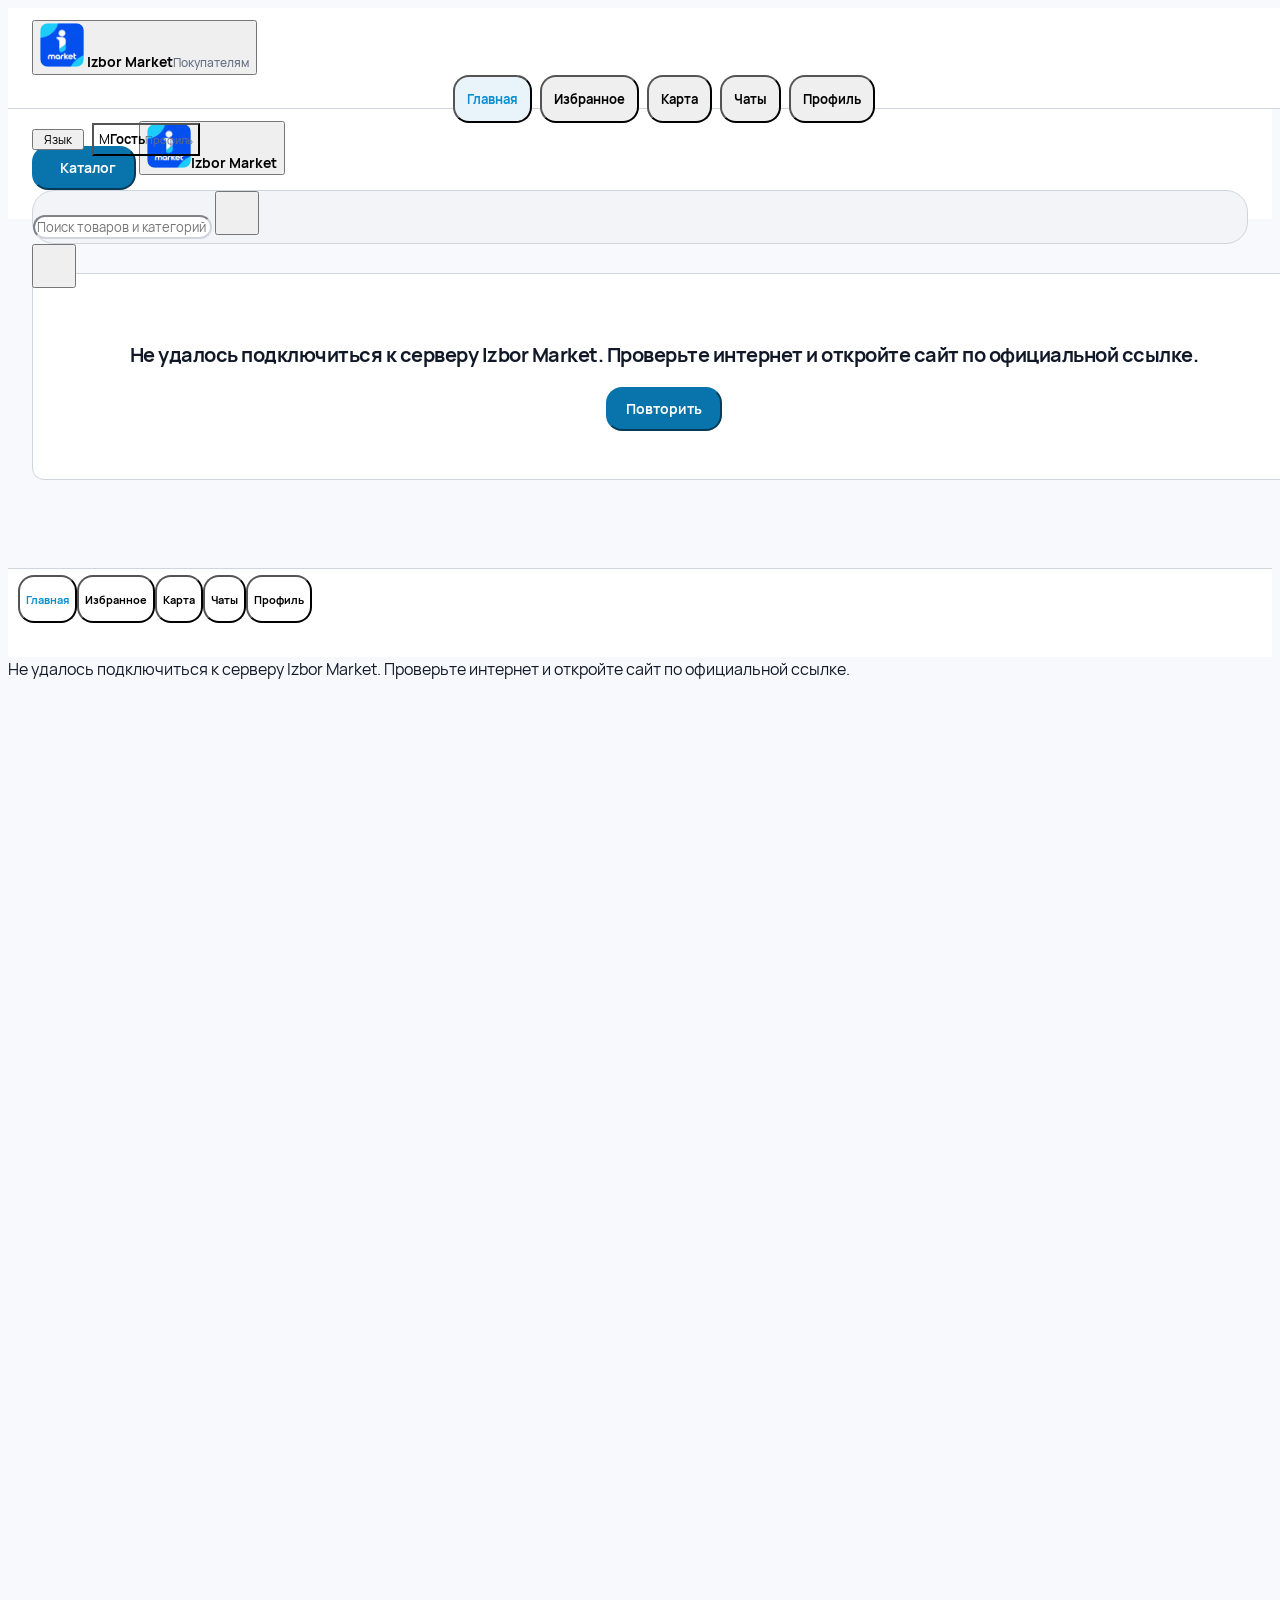
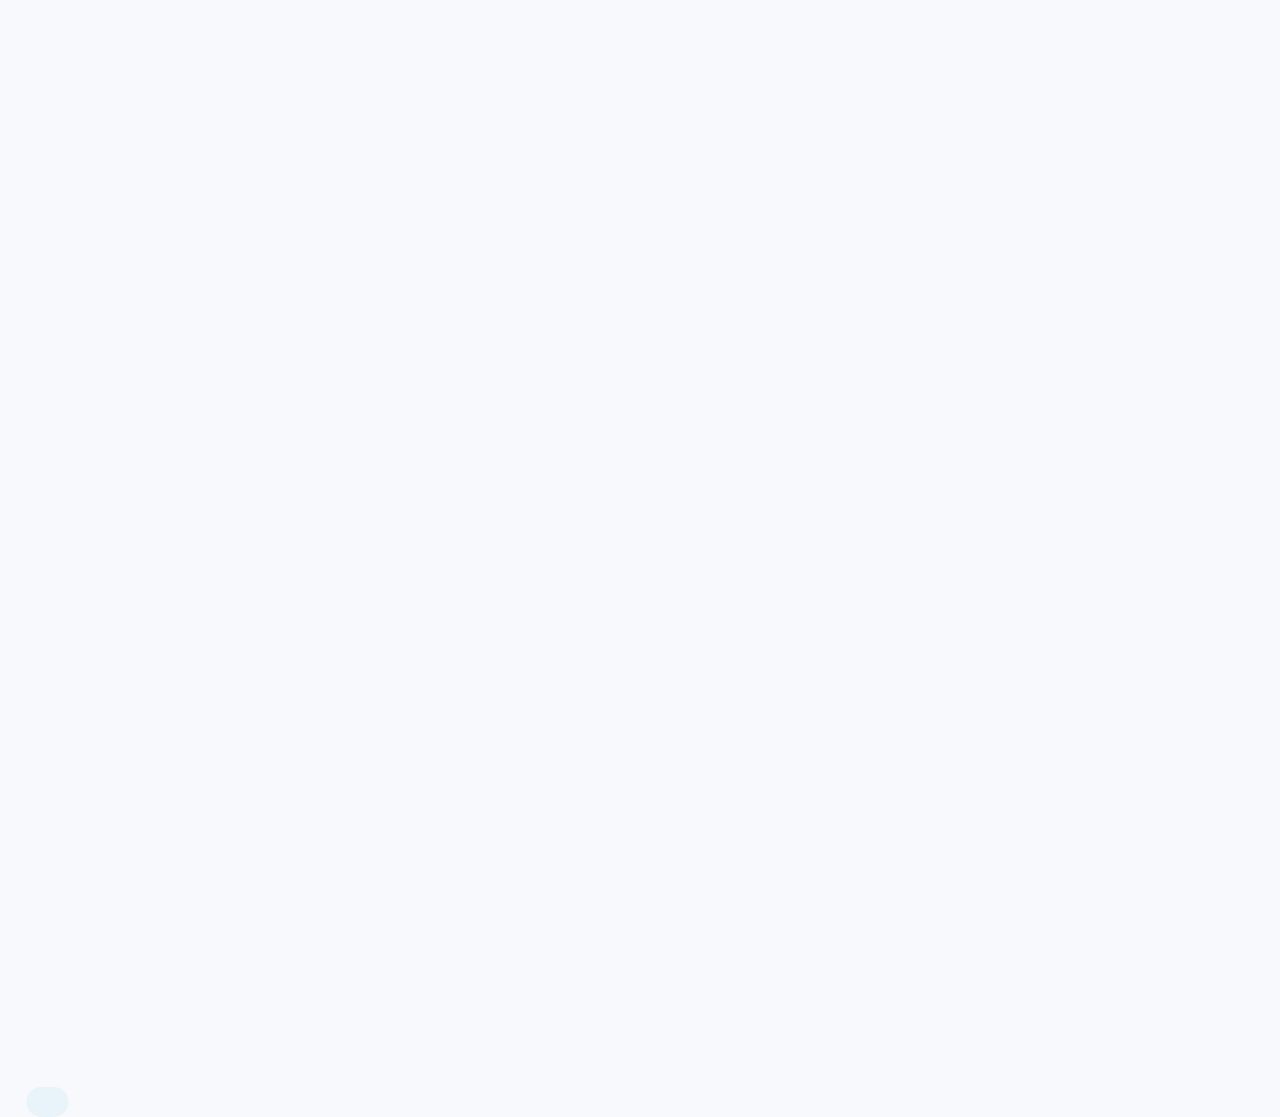
==== commit 83d25811: "Update Izbor product presentation and website interactions" ====
--- a/index.html
+++ b/index.html
@@ -35,12 +35,12 @@
     <meta property="og:description" content="Найдите товар, сравните предложения магазинов и постройте маршрут." />
       <link rel="manifest" href="manifest.webmanifest" />
     <link rel="apple-touch-icon" href="https://izbor.uz/assets/izbor-market-icon-192.png" />
-      <link rel="stylesheet" href="shared/responsive.css?v=20261005-spacing-2" />
+      <link rel="stylesheet" href="shared/responsive.css?v=20261023-otp" />
       <link rel="stylesheet" href="market.css?v=20261021-store" />
   <meta property="og:image" content="https://izbor.uz/assets/izbor-social.png?v=20261020">
 <meta name="twitter:card" content="summary_large_image">
 <link rel="stylesheet" href="shared/brand-system.css?v=20261017">
-<link rel="stylesheet" href="shared/app-sites.css?v=20261023-scrollbars">
+<link rel="stylesheet" href="shared/app-sites.css?v=20261023-otp">
 <link rel="stylesheet" href="products.css?v=20261022-photos">
 </head>
   <body>
@@ -85,7 +85,8 @@
     <script src="vendor/qrcode.js"></script>
     <script src="runtime-config.js?v=20261016-izbor"></script>
     <script src="startup.js?v=20261016-izbor"></script>
-    <script type="module" src="app.js?v=20261023-scrollbars"></script>
+    <script type="module" src="app.js?v=20261023-otp"></script>
   <script type="module" src="shared/button-motion.js?v=20261022"></script>
+<script type="module" src="shared/site-motion.js?v=20261023-otp"></script>
 </body>
 </html>
--- a/shared/responsive.css
+++ b/shared/responsive.css
@@ -17,7 +17,7 @@
 button,a,input,select,textarea{-webkit-tap-highlight-color:transparent}
 :focus-visible{outline:3px solid var(--primary-readable);outline-offset:3px}
 .button,.site-button{min-height:44px;border-radius:var(--radius-control)}
-.button:not(.soft):not(.white):not(.danger){background:var(--primary-dark);border-color:var(--primary-dark);color:#fff}
+.button:not(.soft):not(.white):not(.danger):not(.ghost):not(.auth-text-button){background:var(--primary-dark);border-color:var(--primary-dark);color:#fff}
 .desktop-sidebar,.topbar,.mobile-nav,.modal,.modal-head,.chat-list,.chat-room,.profile-hero,.product-card,.list-card,.suggestions{background-color:var(--surface);color:var(--ink)}
 .brand b,.site-brand span,.web-brand{overflow-wrap:anywhere;line-height:1.3}
 .brand b{font-size:13px;letter-spacing:.02em}
--- a/shared/app-sites.css
+++ b/shared/app-sites.css
@@ -595,3 +595,46 @@
 #sellerLanding[data-layout=storefront] .site-button{border-radius:10px}
 @media(max-width:800px){#sellerLanding[data-layout=storefront] .lp-connect{gap:40px}#sellerLanding[data-layout=storefront] .lp-story{gap:28px}}
 @media(max-width:540px){#sellerLanding[data-layout=storefront] .lp-connect{grid-template-columns:1fr;gap:32px;padding-top:36px;padding-bottom:36px}#sellerLanding[data-layout=storefront] :is(.lp-story h2,.lp-connect h2){font-size:28px}#sellerLanding[data-layout=storefront] .lp-benefit-grid article{display:block}#sellerLanding[data-layout=storefront] .lp-manage{padding-top:40px;padding-bottom:40px}#sellerLanding[data-layout=storefront] .lp-faq{padding-bottom:40px}}
+
+/* Motion uses compositor properties and never hides content until a script runs. */
+html[data-brand-product]{--motion-fast:130ms;--motion-state:160ms;--motion-navigation:240ms;--motion-ease:cubic-bezier(.22,1,.36,1)}
+html[data-controls-motion=true] :is(button,a.button,a.site-button,a[data-nav],a.category-card,summary){transform:none;transition:scale 130ms var(--motion-ease),translate 160ms var(--motion-ease),background-color 160ms,color 160ms,border-color 160ms,box-shadow 160ms}
+html[data-controls-motion=true] :is(button,a.button,a.site-button,a[data-nav],a.category-card,summary):not(:disabled):active{transform:none}
+html[data-brand-product] :is(.lp-hero-photo,.lp-workday-photo){overflow:hidden}
+html[data-brand-product] :is(.lp-hero-photo,.lp-workday-photo)>img{transition:scale 650ms cubic-bezier(.22,1,.36,1)}
+@media(hover:hover) and (pointer:fine){html[data-controls-motion=true] :is(.button,.site-button):not(:disabled):not([aria-busy=true]):not([aria-disabled=true]):hover{translate:0 -2px}html[data-brand-product] :is(.lp-hero-photo,.lp-workday-photo):hover>img{scale:1.025}html[data-brand-product=buyer] .product-open:hover>.product-image{scale:1.025}}
+html[data-brand-product=buyer] .product-image{transition:scale 300ms var(--motion-ease)}
+html[data-brand-product] .lp-inline-link>span{display:inline-block;transition:translate 180ms var(--motion-ease)}
+@media(hover:hover){html[data-brand-product] .lp-inline-link:hover>span{translate:2px 0}}
+html[data-brand-product] .lp-faq details[open]>p{animation:izbor-faq-entry 180ms ease-out}
+@keyframes izbor-faq-entry{from{opacity:0;translate:0 -4px}to{opacity:1;translate:0 0}}
+html[data-brand-product] .lp-faq summary:after{transition:color 160ms,rotate 180ms var(--motion-ease)}
+html[data-brand-product] .lp-faq details[open] summary:after{content:"+";rotate:45deg}
+@media(prefers-reduced-motion:reduce){html[data-controls-motion=true] :is(button,a.button,a.site-button,a[data-nav],a.category-card,summary){translate:none!important;scale:1!important;transform:none!important}html[data-brand-product] :is(.lp-hero-photo,.lp-workday-photo,.product-open)>img{scale:1!important;transition:none!important}html[data-brand-product] .lp-inline-link>span{translate:none!important}html[data-brand-product] .lp-faq details[open] summary:after{rotate:0deg;content:"−"}}
+
+#sellerLanding[data-layout=storefront] :is(section,fieldset)[id]{scroll-margin-top:calc(var(--seller-header-height,110px) + 16px)}
+
+/* Staff may have fewer tabs; distribute the available destinations evenly. */
+@media(max-width:900px){html[data-brand-product=seller] .seller-mobile-tabs{grid-template-columns:none;grid-auto-flow:column;grid-auto-columns:minmax(0,1fr)}}
+
+/* SMS verification: one primary action and a compact, stable code row. */
+html[data-brand-product] .auth-dialog.auth-code-stage{width:440px;scroll-padding-top:20px}
+html[data-brand-product] .auth-dialog .auth-code-intro{padding:4px 0 16px;gap:10px}
+html[data-brand-product] .auth-dialog .auth-code-intro .auth-logo{width:40px;height:40px;min-width:40px;max-width:40px;flex-basis:40px;border-radius:10px}
+html[data-brand-product] .auth-dialog .auth-code-intro h2{font-size:24px;margin:0}
+html[data-brand-product] .auth-dialog .auth-code-intro .eyebrow{margin-bottom:6px}
+html[data-brand-product] .auth-code-stage .auth-copy{text-align:center;margin:0 0 18px;font-size:14px;line-height:1.6;overflow-wrap:anywhere}
+html[data-brand-product] .auth-dialog .otp-cells{display:grid;grid-auto-flow:column;grid-auto-columns:minmax(0,1fr);gap:8px;width:100%;max-width:100%;margin:0 0 8px}
+html[data-brand-product] .auth-dialog .otp-cells>input[data-otp]{box-sizing:border-box;width:100%;min-width:0;max-width:100%;height:52px;padding:0;text-align:center;font-family:inherit;font-size:23px;font-weight:600;line-height:normal;color:var(--ink);background:var(--surface-2);border:1px solid var(--border);border-radius:12px;box-shadow:none;appearance:none}
+html[data-brand-product] .auth-dialog .otp-cells>input[data-otp]:focus{outline:2px solid var(--primary);outline-offset:2px;border-color:var(--primary);box-shadow:none}
+html[data-brand-product] .auth-dialog .auth-code-links{display:flex;flex-wrap:wrap;justify-content:center;gap:2px 12px;margin-top:6px}
+html[data-brand-product] .auth-dialog .auth-text-button{width:auto;min-height:40px;padding:8px 4px;font-size:13px;font-weight:500;background:transparent;border:0;color:var(--primary-readable,var(--primary));box-shadow:none;translate:none}
+html[data-brand-product] .auth-dialog .auth-resend{min-height:42px;margin-top:8px;padding:8px;font-size:13px;font-weight:500;background:transparent;border:0;color:var(--primary-readable,var(--primary));box-shadow:none}
+html[data-brand-product] .auth-dialog .auth-resend:disabled{opacity:1;color:var(--muted);background:transparent;cursor:default}
+html[data-brand-product] .auth-dialog :is(.auth-resend,.auth-text-button):not(:disabled):hover{background:var(--surface-2);translate:none}
+html[data-brand-product=buyer] .modal-backdrop{overflow-y:auto;align-items:safe center}
+@media(max-width:360px){html[data-brand-product] .auth-dialog .otp-cells{gap:6px}html[data-brand-product] .auth-dialog .otp-cells>input[data-otp]{height:44px;font-size:20px;border-radius:10px}html[data-brand-product] .auth-dialog .auth-code-intro h2{font-size:21px}}
+@media(max-height:600px){html[data-brand-product] .auth-dialog.auth-code-stage{padding-top:24px;padding-bottom:18px}html[data-brand-product] .auth-dialog .auth-code-intro .auth-logo{display:none}html[data-brand-product] .auth-dialog .auth-code-intro{padding-bottom:12px}}
+
+/* Native dialogs must stay anchored to the viewport after the page has scrolled. */
+html[data-brand-product] dialog.web-dialog.auth-dialog{position:fixed;inset:0;margin:auto}
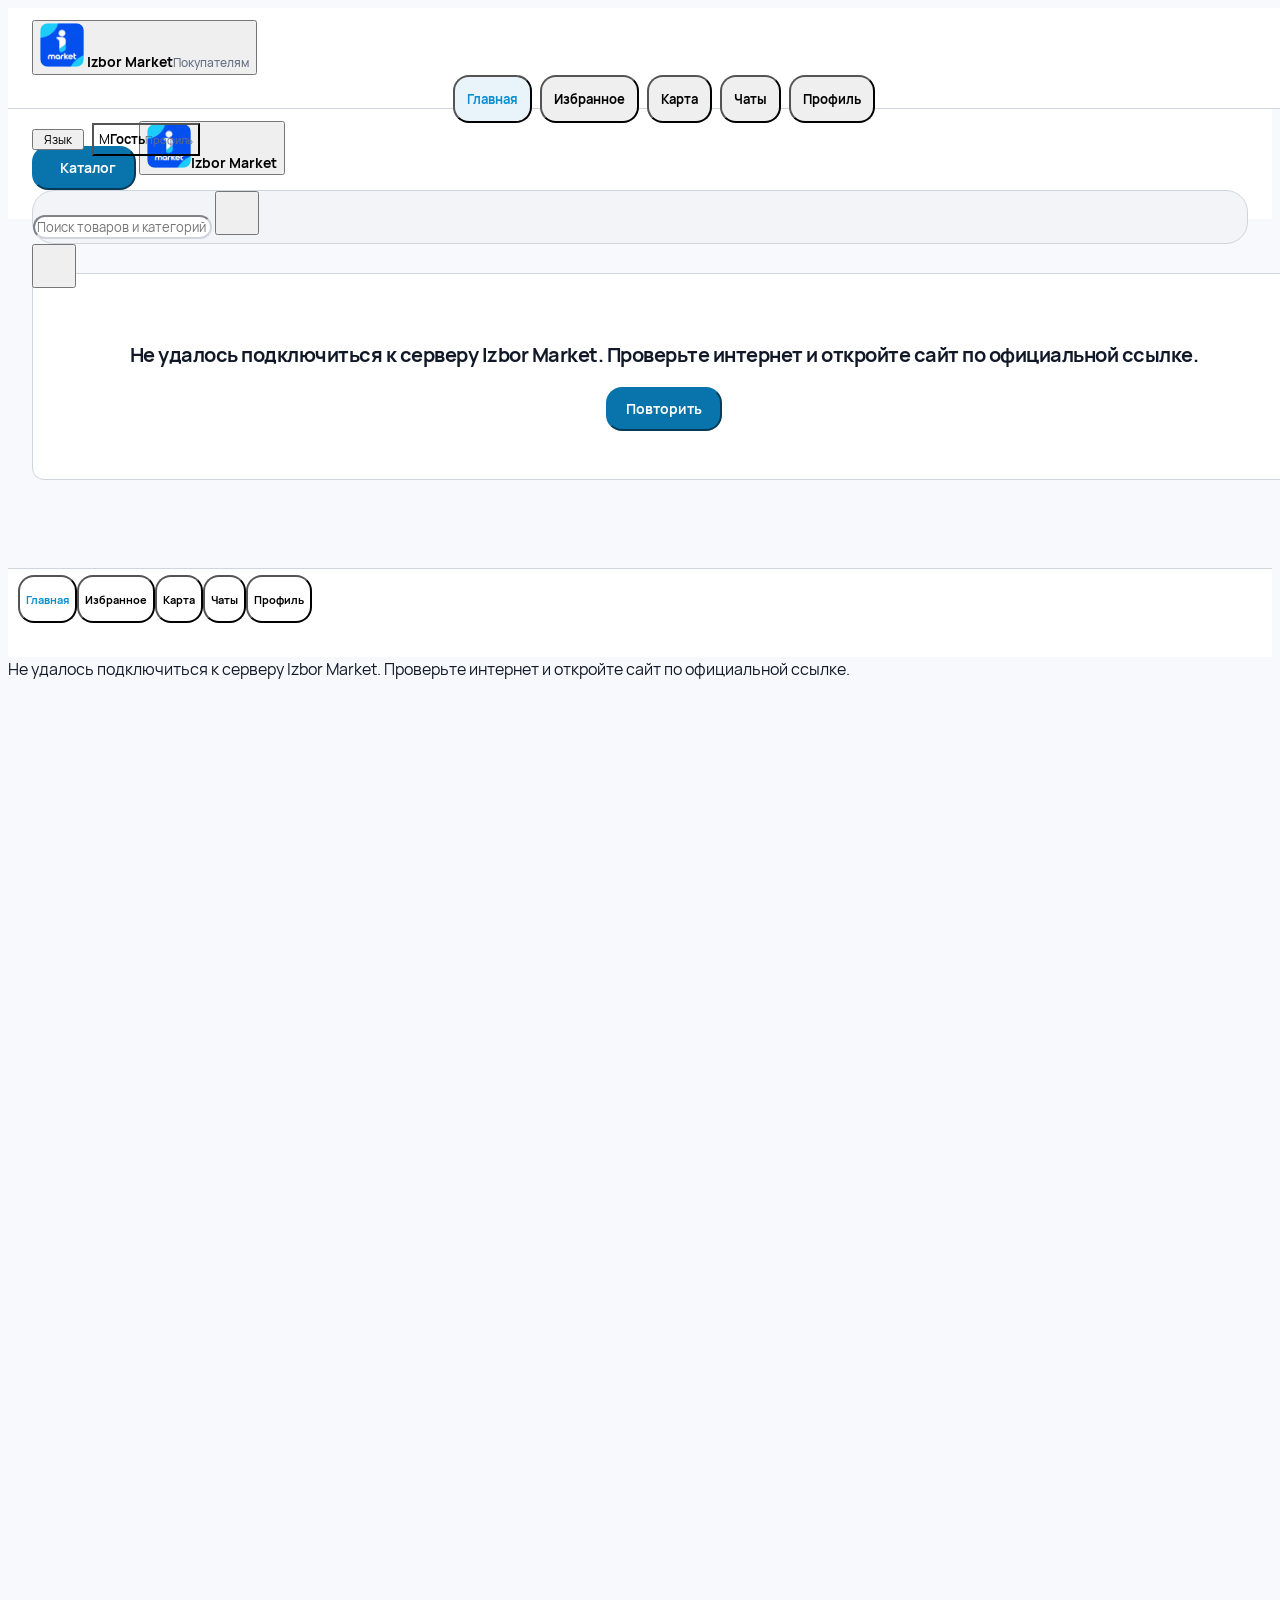
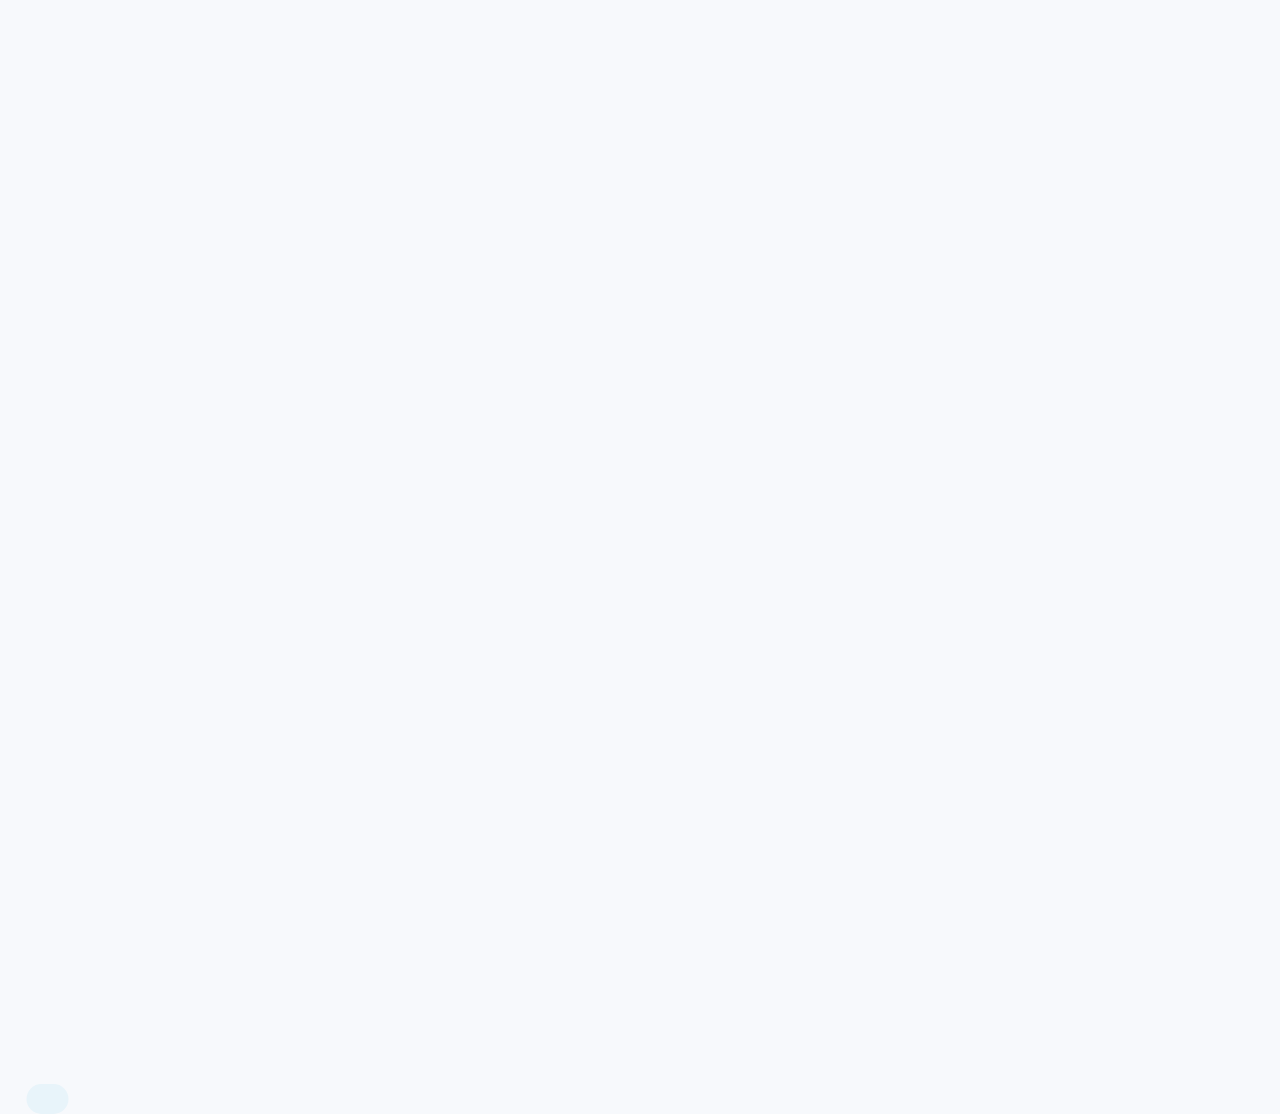
==== commit a66e1aa9: "Center mobile navigation highlight on its icon" ====
--- a/index.html
+++ b/index.html
@@ -33,8 +33,8 @@
     <link rel="stylesheet" href="styles.css?v=20261016-izbor" />
     <meta property="og:title" content="Izbor (Избор) — поиск товаров и магазинов рядом. Сравнивайте цены и наличие, открывайте каталог и стройте маршрут к магазину." />
     <meta property="og:description" content="Найдите товар, сравните предложения магазинов и постройте маршрут." />
-      <link rel="manifest" href="manifest.webmanifest" />
-    <link rel="apple-touch-icon" href="https://izbor.uz/assets/izbor-market-icon-192.png" />
+      <link rel="manifest" href="manifest.webmanifest?v=20261024-icons" />
+    <link rel="apple-touch-icon" sizes="180x180" href="assets/izbor-app-icon-180-v2.png" />
       <link rel="stylesheet" href="shared/responsive.css?v=20261023-otp" />
       <link rel="stylesheet" href="market.css?v=20261021-store" />
   <meta property="og:image" content="https://izbor.uz/assets/izbor-social.png?v=20261020">
@@ -85,7 +85,7 @@
     <script src="vendor/qrcode.js"></script>
     <script src="runtime-config.js?v=20261016-izbor"></script>
     <script src="startup.js?v=20261016-izbor"></script>
-    <script type="module" src="app.js?v=20261023-otp"></script>
+    <script type="module" src="app.js?v=20261024-nav"></script>
   <script type="module" src="shared/button-motion.js?v=20261022"></script>
 <script type="module" src="shared/site-motion.js?v=20261023-otp"></script>
 </body>
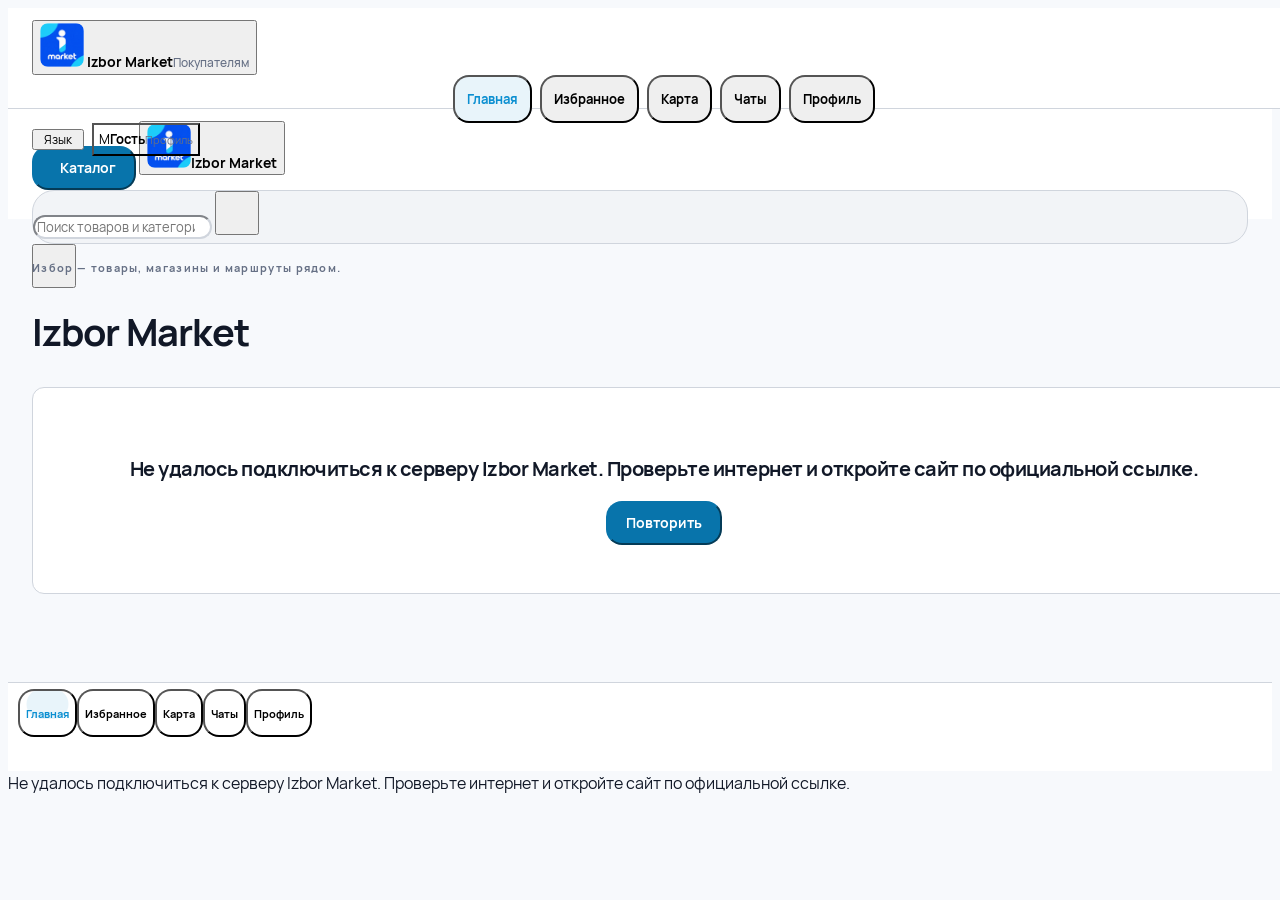
==== commit f31f217c: "Update buyer website" ====
--- a/index.html
+++ b/index.html
@@ -10,12 +10,12 @@
     <script src="shared/appearance-init.js"></script>
     <link rel="stylesheet" href="shared/appearance.css" />
     <meta name="theme-color" content="#f6f8fc" />
-    <meta name="description" content="Izbor (Избор) — поиск товаров и магазинов рядом. Сравнивайте цены и наличие, открывайте каталог и стройте маршрут к магазину." />
-    <title>Izbor (Избор) — товары и магазины рядом</title>
+    <meta name="description" content="Найдите товары и магазины в Izbor Market: категории, предложения продавцов, адреса и расположение на карте.">
+    <title>Izbor Market — товары и магазины рядом</title>
     <link rel="canonical" href="https://izbor.uz/">
     <meta property="og:url" content="https://izbor.uz/">
     <meta property="og:site_name" content="Izbor">
-    <script type="application/ld+json">
+    <script type="application/ld+json" data-home-schema>
 {
   "@context": "https://schema.org",
   "@type": "WebSite",
@@ -31,8 +31,8 @@
     <link rel="icon" type="image/png" sizes="192x192" href="https://izbor.uz/assets/izbor-market-icon-192.png" />
 
     <link rel="stylesheet" href="styles.css?v=20261016-izbor" />
-    <meta property="og:title" content="Izbor (Избор) — поиск товаров и магазинов рядом. Сравнивайте цены и наличие, открывайте каталог и стройте маршрут к магазину." />
-    <meta property="og:description" content="Найдите товар, сравните предложения магазинов и постройте маршрут." />
+    <meta property="og:title" content="Izbor Market — товары и магазины рядом">
+    <meta property="og:description" content="Найдите товары и магазины в Izbor Market: категории, предложения продавцов, адреса и расположение на карте.">
       <link rel="manifest" href="manifest.webmanifest?v=20261024-icons" />
     <link rel="apple-touch-icon" sizes="180x180" href="assets/izbor-app-icon-180-v2.png" />
       <link rel="stylesheet" href="shared/responsive.css?v=20261023-otp" />
@@ -42,15 +42,15 @@
 <link rel="stylesheet" href="shared/brand-system.css?v=20261017">
 <link rel="stylesheet" href="shared/app-sites.css?v=20261023-otp">
 <link rel="stylesheet" href="products.css?v=20261022-photos">
-</head>
+<meta name="twitter:title" content="Izbor Market — товары и магазины рядом"><meta name="twitter:description" content="Найдите товары и магазины в Izbor Market: категории, предложения продавцов, адреса и расположение на карте."><meta name="twitter:image" content="https://izbor.uz/assets/izbor-social.png"><meta property="og:image:alt" content="Izbor Market"><link rel="stylesheet" href="shared/seo.css?v=20261024-seo"></head>
   <body>
     <div id="app" class="app-shell">
       <aside class="desktop-sidebar">
         <button class="brand" data-route="home" aria-label="Izbor Market">
-          <img src="assets/izbor-icon-192.png?v=20261020" alt="" />
+          <img src="assets/izbor-icon-192.png?v=20261020" alt="" width="40" height="40" />
           <span><b>Izbor Market</b><small>Покупателям</small></span>
         </button>
-        <nav id="desktopNav" class="desktop-nav"></nav>
+        <nav aria-label="Основная навигация" id="desktopNav" class="desktop-nav"></nav>
         <div class="sidebar-bottom">
           <button class="soft-button" data-action="language"><i data-lucide="languages"></i><span data-i18n="language">Язык</span></button>
           <button class="profile-mini" data-route="profile"><span id="sideAvatar">M</span><span><b id="sideName">Гость</b><small data-i18n="profile">Профиль</small></span></button>
@@ -60,20 +60,20 @@
       <main class="main-column">
         <header class="topbar">
           <button class="button catalog-shortcut" data-route="catalog" aria-label="Каталог"><i data-lucide="layout-grid"></i><span data-i18n="catalog">Каталог</span></button>
-          <button class="mobile-brand brand" data-route="home"><img src="assets/izbor-icon-192.png?v=20261020" alt="" /><b>Izbor Market</b></button>
+          <button class="mobile-brand brand" data-route="home"><img src="assets/izbor-icon-192.png?v=20261020" alt="" width="40" height="40" /><b>Izbor Market</b></button>
           <div class="global-search">
             <i data-lucide="search"></i>
-            <input id="globalSearch" autocomplete="off" data-i18n-placeholder="searchPlaceholder" placeholder="Поиск товаров и категорий" />
+            <input aria-label="Поиск товаров и категорий" type="search" id="globalSearch" autocomplete="off" data-i18n-placeholder="searchPlaceholder" placeholder="Поиск товаров и категорий" />
             <button id="clearSearch" class="icon-button hidden" aria-label="Очистить"><i data-lucide="x"></i></button>
             <div id="searchSuggestions" class="suggestions hidden"></div>
           </div>
           <button class="icon-button notification-button" data-route="notifications" aria-label="Уведомления"><i data-lucide="bell"></i><span id="notificationDot" class="notification-dot hidden"></span></button>
         </header>
 
-        <section id="view" class="view" aria-live="polite"><div class="loader"><div class="spinner"></div></div></section>
+        <section id="view" class="view" aria-live="polite"><div class="seo-fallback"><h1>Товары и магазины рядом — Izbor Market</h1><p>Найдите товар по названию или категории, сравните предложения продавцов и посмотрите расположение магазина на карте. Покупку оплачивают в магазине.</p><h2>Каталог и информация о продавцах</h2><p>В карточках товаров указаны описание, цена и наличие, которые обновляет продавец. Перед поездкой уточните информацию у магазина.</p><p><a href="https://seller.izbor.uz/">Разместить свой магазин в Izbor Seller</a></p><noscript><p>Для поиска, карты и входа включите JavaScript.</p></noscript></div></section>
       </main>
 
-      <nav id="mobileNav" class="mobile-nav"></nav>
+      <nav aria-label="Мобильная навигация" id="mobileNav" class="mobile-nav"></nav>
     </div>
 
     <div id="modalRoot"></div>
@@ -85,8 +85,8 @@
     <script src="vendor/qrcode.js"></script>
     <script src="runtime-config.js?v=20261016-izbor"></script>
     <script src="startup.js?v=20261016-izbor"></script>
-    <script type="module" src="app.js?v=20261024-nav"></script>
-  <script type="module" src="shared/button-motion.js?v=20261022"></script>
-<script type="module" src="shared/site-motion.js?v=20261023-otp"></script>
+    <script type="module" src="app.bundle.js?v=20261024-seo"></script>
+  <script type="module" src="shared/button-motion.js?v=20261024-focus"></script>
+<script type="module" src="shared/site-motion.js?v=20261024-seo"></script>
 </body>
 </html>
--- a/shared/seo.css
+++ b/shared/seo.css
@@ -0,0 +1,2 @@
+/* Public documents: readable without JavaScript or a theme runtime. */
+.seo-page{margin:0;background:#f7f9fc;color:#142235;font:17px/1.65 system-ui,sans-serif}.seo-page *{box-sizing:border-box}.seo-page header,.seo-page main,.seo-page footer{max-width:1080px;margin:auto;padding:24px}.seo-page header,.seo-page nav,.seo-page footer{display:flex;flex-wrap:wrap;gap:20px}.seo-page header{align-items:center;justify-content:space-between;border-bottom:1px solid #d8e0ea}.seo-page main{min-height:65vh;padding-block:48px}.seo-page h1{font-size:clamp(28px,5vw,44px);line-height:1.2;max-width:850px}.seo-page h2{font-size:24px;line-height:1.3}.seo-page p{max-width:760px}.seo-page a{color:#086d9c;text-underline-offset:4px}.seo-page a:focus-visible{outline:3px solid #086d9c;outline-offset:5px}.seo-page li{margin:20px 0}.seo-page li p{margin:4px 0}.seo-page :is(h1,h2,h3,p,a,td){overflow-wrap:anywhere}.seo-page table{width:100%;border-collapse:collapse}.seo-page td,.seo-page th{text-align:left;padding:14px;border-bottom:1px solid #d8e0ea}.seo-table{overflow-x:auto}.seo-action{display:inline-block;padding:12px 20px;border:1px solid;border-radius:12px}.seo-description{white-space:pre-line}.seo-page footer{border-top:1px solid #d8e0ea}.seo-fallback{max-width:1000px;margin:auto;padding:28px}.seo-fallback p{max-width:760px}.seo-fallback a{color:var(--primary,#0875a5)}.seo-fallback h1{font-size:clamp(28px,5vw,42px);line-height:1.2}
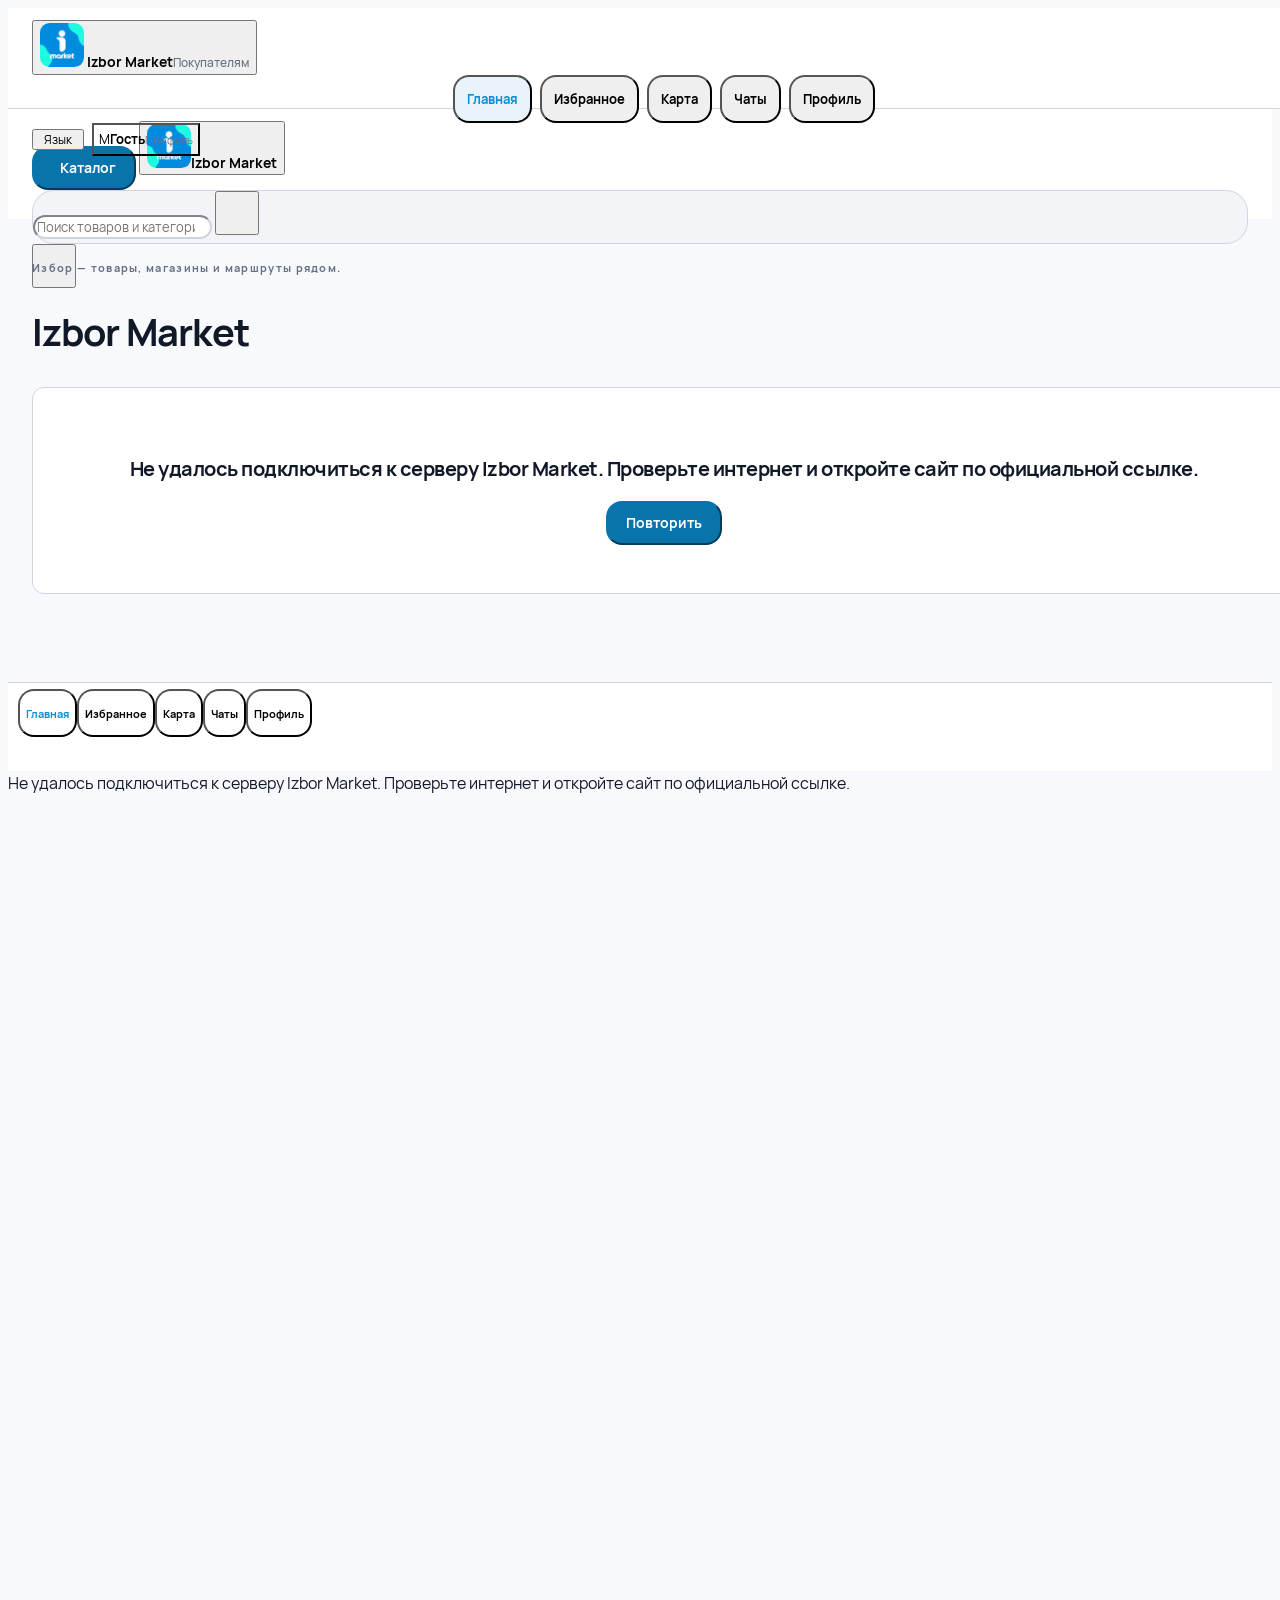
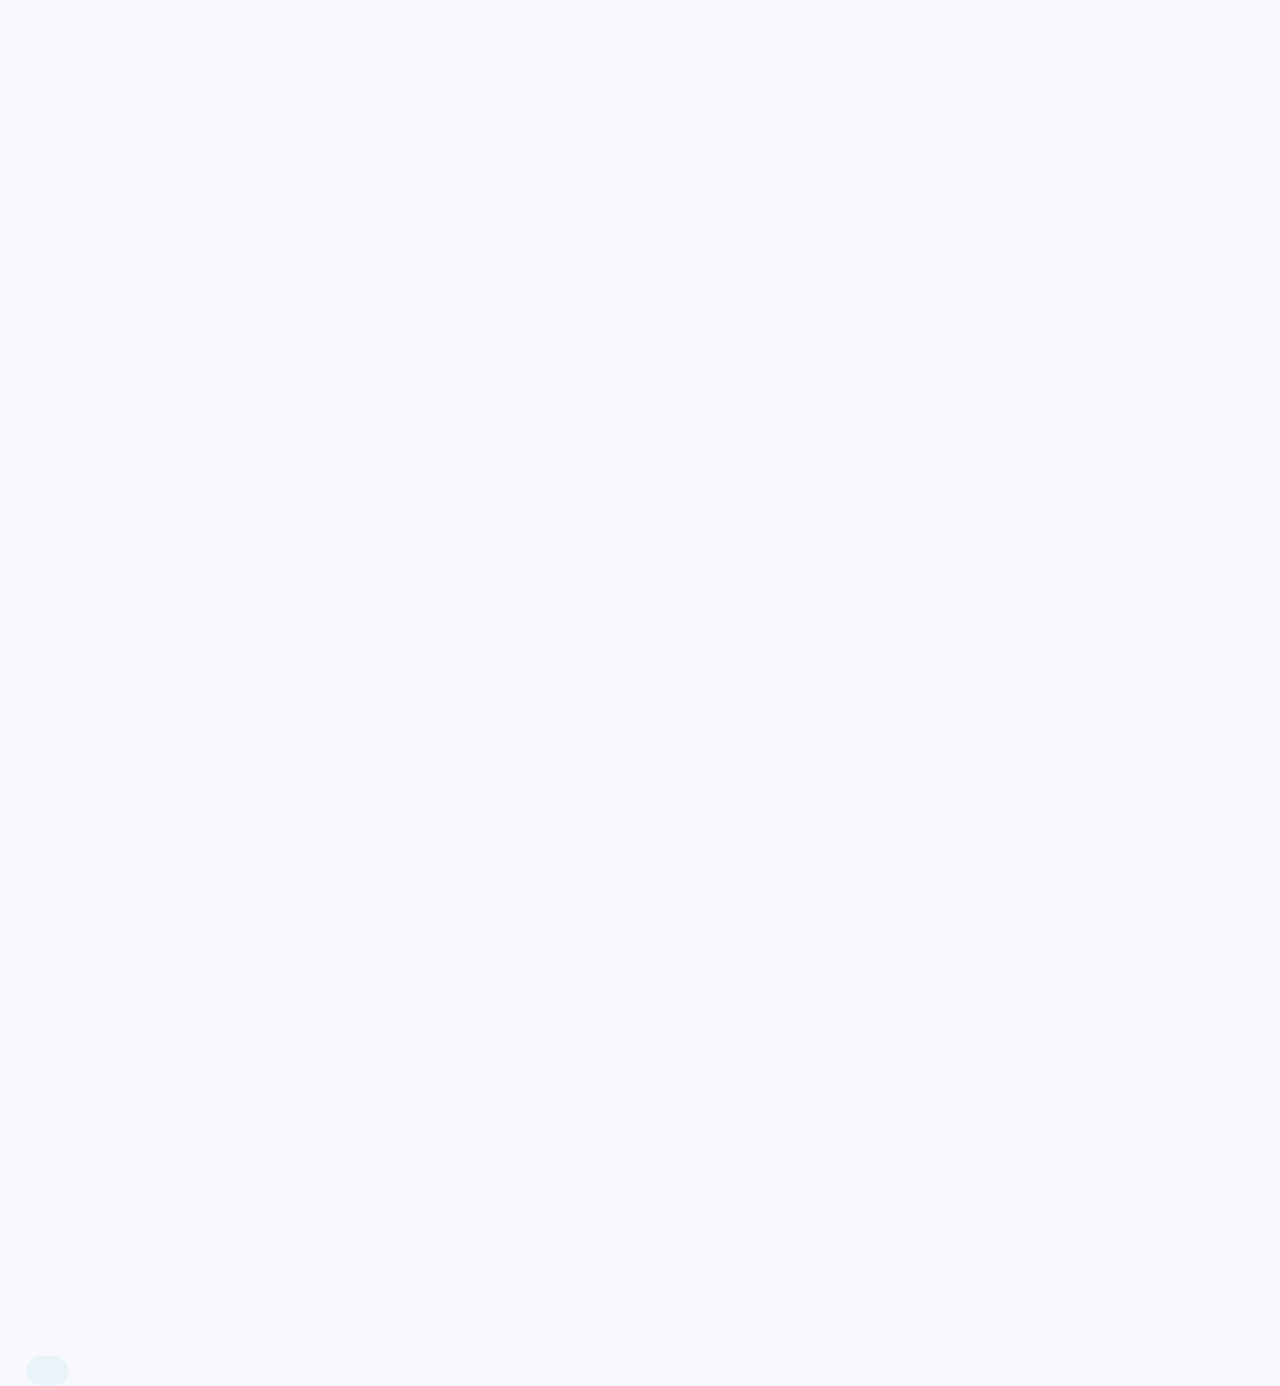
==== commit ac4289b0: "Add unified skeleton loading and refresh supplied branding" ====
--- a/index.html
+++ b/index.html
@@ -1,7 +1,7 @@
 <!doctype html>
 <html lang="ru" data-brand-product="buyer">
   <head>
-  <link rel="preload" as="image" href="assets/izbor-icon-192.png?v=20261020">
+  <link rel="preload" as="image" href="assets/izbor-icon-192.png?v=20261027">
     <meta name="google-site-verification" content="qNHtSiGn3BTC_VujlBegRaAOMQmKBa9bECrh6k4iMWc" />
     <meta charset="UTF-8" />
     <link rel="preload" href="assets/fonts/manrope-regular.woff2" as="font" type="font/woff2" crossorigin>
@@ -28,26 +28,26 @@
   "url": "https://izbor.uz/"
 }
     </script>
-    <link rel="icon" type="image/png" sizes="192x192" href="https://izbor.uz/assets/izbor-market-icon-192.png" />
+    <link rel="icon" type="image/png" sizes="192x192" href="https://izbor.uz/assets/izbor-market-icon-192.png?v=20261027" />
 
     <link rel="stylesheet" href="styles.css?v=20261016-izbor" />
     <meta property="og:title" content="Izbor Market — товары и магазины рядом">
     <meta property="og:description" content="Найдите товары и магазины в Izbor Market: категории, предложения продавцов, адреса и расположение на карте.">
       <link rel="manifest" href="manifest.webmanifest?v=20261024-icons" />
-    <link rel="apple-touch-icon" sizes="180x180" href="assets/izbor-app-icon-180-v2.png" />
+    <link rel="apple-touch-icon" sizes="180x180" href="assets/izbor-app-icon-180-v2.png?v=20261027" />
       <link rel="stylesheet" href="shared/responsive.css?v=20261023-otp" />
       <link rel="stylesheet" href="market.css?v=20261021-store" />
-  <meta property="og:image" content="https://izbor.uz/assets/izbor-social.png?v=20261020">
+  <meta property="og:image" content="https://izbor.uz/assets/izbor-social.png?v=20261027">
 <meta name="twitter:card" content="summary_large_image">
-<link rel="stylesheet" href="shared/brand-system.css?v=20261017">
+<link rel="stylesheet" href="shared/brand-system.css?v=20261028-skeleton">
 <link rel="stylesheet" href="shared/app-sites.css?v=20261023-otp">
 <link rel="stylesheet" href="products.css?v=20261022-photos">
-<meta name="twitter:title" content="Izbor Market — товары и магазины рядом"><meta name="twitter:description" content="Найдите товары и магазины в Izbor Market: категории, предложения продавцов, адреса и расположение на карте."><meta name="twitter:image" content="https://izbor.uz/assets/izbor-social.png"><meta property="og:image:alt" content="Izbor Market"><link rel="stylesheet" href="shared/seo.css?v=20261024-seo"></head>
+<meta name="twitter:title" content="Izbor Market — товары и магазины рядом"><meta name="twitter:description" content="Найдите товары и магазины в Izbor Market: категории, предложения продавцов, адреса и расположение на карте."><meta name="twitter:image" content="https://izbor.uz/assets/izbor-social.png?v=20261027"><meta property="og:image:alt" content="Izbor Market"><link rel="stylesheet" href="shared/seo.css?v=20261024-seo"></head>
   <body>
     <div id="app" class="app-shell">
       <aside class="desktop-sidebar">
         <button class="brand" data-route="home" aria-label="Izbor Market">
-          <img src="assets/izbor-icon-192.png?v=20261020" alt="" width="40" height="40" />
+          <img src="assets/izbor-icon-192.png?v=20261027" alt="" width="40" height="40" />
           <span><b>Izbor Market</b><small>Покупателям</small></span>
         </button>
         <nav aria-label="Основная навигация" id="desktopNav" class="desktop-nav"></nav>
@@ -60,7 +60,7 @@
       <main class="main-column">
         <header class="topbar">
           <button class="button catalog-shortcut" data-route="catalog" aria-label="Каталог"><i data-lucide="layout-grid"></i><span data-i18n="catalog">Каталог</span></button>
-          <button class="mobile-brand brand" data-route="home"><img src="assets/izbor-icon-192.png?v=20261020" alt="" width="40" height="40" /><b>Izbor Market</b></button>
+          <button class="mobile-brand brand" data-route="home"><img src="assets/izbor-icon-192.png?v=20261027" alt="" width="40" height="40" /><b>Izbor Market</b></button>
           <div class="global-search">
             <i data-lucide="search"></i>
             <input aria-label="Поиск товаров и категорий" type="search" id="globalSearch" autocomplete="off" data-i18n-placeholder="searchPlaceholder" placeholder="Поиск товаров и категорий" />
@@ -85,7 +85,7 @@
     <script src="vendor/qrcode.js"></script>
     <script src="runtime-config.js?v=20261016-izbor"></script>
     <script src="startup.js?v=20261016-izbor"></script>
-    <script type="module" src="app.bundle.js?v=20261024-seo"></script>
+    <script type="module" src="app.bundle.js?v=20261028-skeleton"></script>
   <script type="module" src="shared/button-motion.js?v=20261024-focus"></script>
 <script type="module" src="shared/site-motion.js?v=20261024-seo"></script>
 </body>
--- a/shared/brand-system.css
+++ b/shared/brand-system.css
@@ -40,8 +40,35 @@
 html[data-brand-product] .final-cta>p{color:var(--muted)}
 
 html[data-brand-product] .billing-controls [aria-pressed=true]{background:var(--primary);color:var(--surface);border-color:var(--primary)}
-.product-skeleton{min-height:280px;border:1px solid var(--border);border-radius:10px;padding:12px}.product-skeleton div{height:180px;background:var(--surface-2);border-radius:8px}.product-skeleton span{display:block;height:16px;margin-top:16px;width:75%;background:var(--surface-2);border-radius:4px}.product-skeleton span:last-child{width:45%}.skeleton-grid{contain:layout paint}
+
 
 .site-language select{min-height:44px;border:1px solid var(--border);border-radius:8px;background:var(--surface);color:var(--ink);padding:8px}.seller-faq{max-width:960px}.seller-faq details{border-bottom:1px solid var(--border);padding:20px 0}.seller-faq summary{cursor:pointer;font-weight:650;min-height:44px}.seller-faq p{color:var(--muted);max-width:70ch}
 
 .header-actions{flex-wrap:wrap}.site-language{flex:none}.sr-only{position:absolute;width:1px;height:1px;padding:0;margin:-1px;overflow:hidden;clip:rect(0,0,0,0);white-space:nowrap;border:0}
+
+/* Supplied Market/Seller artwork: scale without cropping, rounded UI containers. */
+.brand img,.site-brand img,.web-brand img,.seller-brand-panel img,.hero-art img{object-fit:contain;border-radius:22%!important}
+
+/* Shared layout-aware loading primitives; paint stays inside each placeholder. */
+.iz-sk-group{max-width:100%;min-width:0;overflow:hidden;animation:iz-content-in .16s ease-out}
+.iz-sk-group>div{min-width:0}
+.iz-skeleton{display:block;max-width:100%;position:relative;overflow:hidden;background:var(--surface-2,#e7ebef);border-radius:6px;color:transparent}
+.iz-skeleton::after{content:"";position:absolute;inset:0;background:linear-gradient(100deg,transparent,rgba(128,150,170,.12),transparent);transform:translateX(-100%);animation:iz-shimmer 1.8s ease-in-out infinite}
+.iz-sk-text{height:14px;width:75%;margin:10px 0}.iz-sk-title{height:24px;width:65%;margin:12px 0}
+.iz-sk-avatar{height:48px;width:48px;flex-shrink:0;border-radius:50%}.iz-sk-image{width:100%;aspect-ratio:1;border-radius:12px}
+.iz-sk-button{height:44px;width:100%;margin-top:12px;border-radius:12px}.iz-sk-card{border:1px solid var(--border,#e0e5eb);border-radius:16px;padding:12px;min-width:0;margin-bottom:12px}
+.iz-sk-row{display:flex;align-items:center;gap:12px;padding:16px 0;min-width:0}.iz-sk-row>div{flex:1;min-width:0}
+.iz-sk-message{padding:12px;width:70%;margin:12px 0;border-radius:16px;background:var(--surface-2,#e7ebef)}.iz-sk-message.mine{margin-left:auto}
+.iz-sk-stats{display:grid;grid-template-columns:repeat(4,minmax(0,1fr));gap:16px}.iz-sk-detail{display:grid;grid-template-columns:1fr 1fr;gap:24px}
+.iz-sk-profile{max-width:640px;margin:auto}.iz-sk-group .iz-sk-stats+.iz-sk-image{aspect-ratio:auto;height:220px}
+.iz-content-ready{animation:iz-content-in .16s ease-out}.iz-image-pending{background:var(--surface-2,#e7ebef);animation:iz-image-pulse 1.6s ease-in-out infinite}
+@keyframes iz-shimmer{to{transform:translateX(100%)}}@keyframes iz-content-in{from{opacity:.5}to{opacity:1}}@keyframes iz-image-pulse{50%{opacity:.7}}
+@media(max-width:640px){.iz-sk-detail{grid-template-columns:minmax(0,1fr)}.iz-sk-stats{grid-template-columns:repeat(2,minmax(0,1fr))}}
+@media(prefers-reduced-motion:reduce){.iz-skeleton::after,.iz-sk-group,.iz-content-ready,.iz-image-pending{animation:none!important}}
+
+.iz-sk-grid>.iz-sk-card{padding:0;border:0;background:transparent;margin:0}
+.iz-sk-grid .iz-sk-title{height:40px;width:85%;margin:12px 0 8px}
+.iz-sk-grid .iz-sk-button{height:42px}
+
+.iz-sk-table-row{display:grid;grid-template-columns:minmax(0,2fr) repeat(3,minmax(0,1fr));align-items:center;gap:16px;border-bottom:1px solid var(--border,#ddd);min-width:0}
+@media(max-width:640px){.iz-sk-table-row{grid-template-columns:minmax(0,1fr) minmax(0,1fr);padding:12px 0}}
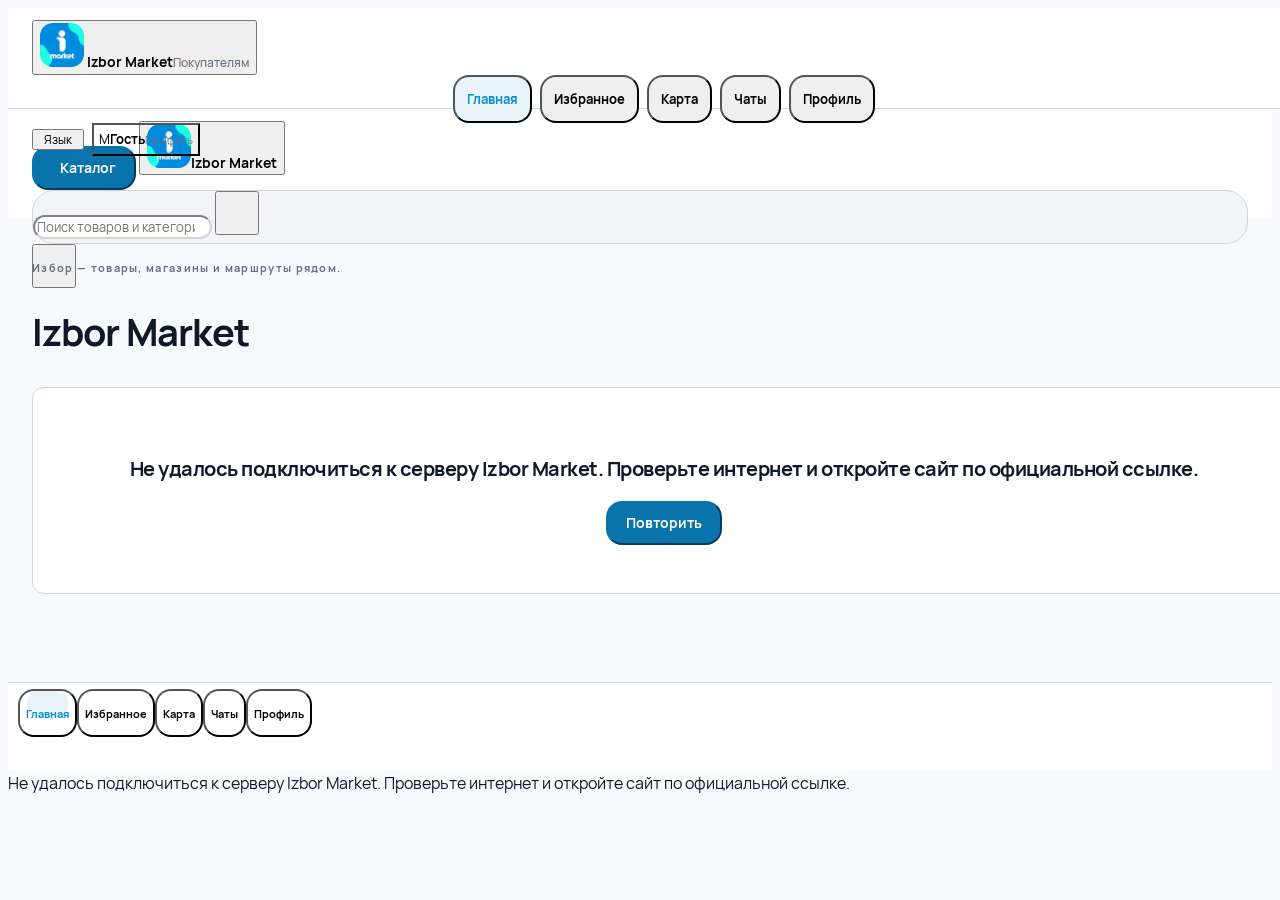
==== commit e8988378: "Round brand and install icons with consistent soft corners" ====
--- a/index.html
+++ b/index.html
@@ -1,7 +1,7 @@
 <!doctype html>
 <html lang="ru" data-brand-product="buyer">
   <head>
-  <link rel="preload" as="image" href="assets/izbor-icon-192.png?v=20261027">
+  <link rel="preload" as="image" href="assets/izbor-icon-192.png?v=20261029-round">
     <meta name="google-site-verification" content="qNHtSiGn3BTC_VujlBegRaAOMQmKBa9bECrh6k4iMWc" />
     <meta charset="UTF-8" />
     <link rel="preload" href="assets/fonts/manrope-regular.woff2" as="font" type="font/woff2" crossorigin>
@@ -28,26 +28,26 @@
   "url": "https://izbor.uz/"
 }
     </script>
-    <link rel="icon" type="image/png" sizes="192x192" href="https://izbor.uz/assets/izbor-market-icon-192.png?v=20261027" />
+    <link rel="icon" type="image/png" sizes="192x192" href="https://izbor.uz/assets/izbor-market-icon-192.png?v=20261029-round" />
 
     <link rel="stylesheet" href="styles.css?v=20261016-izbor" />
     <meta property="og:title" content="Izbor Market — товары и магазины рядом">
     <meta property="og:description" content="Найдите товары и магазины в Izbor Market: категории, предложения продавцов, адреса и расположение на карте.">
       <link rel="manifest" href="manifest.webmanifest?v=20261024-icons" />
-    <link rel="apple-touch-icon" sizes="180x180" href="assets/izbor-app-icon-180-v2.png?v=20261027" />
+    <link rel="apple-touch-icon" sizes="180x180" href="assets/izbor-app-icon-180-v2.png?v=20261029-round" />
       <link rel="stylesheet" href="shared/responsive.css?v=20261023-otp" />
       <link rel="stylesheet" href="market.css?v=20261021-store" />
-  <meta property="og:image" content="https://izbor.uz/assets/izbor-social.png?v=20261027">
+  <meta property="og:image" content="https://izbor.uz/assets/izbor-social.png?v=20261029-round">
 <meta name="twitter:card" content="summary_large_image">
-<link rel="stylesheet" href="shared/brand-system.css?v=20261028-skeleton">
+<link rel="stylesheet" href="shared/brand-system.css?v=20261029-brand">
 <link rel="stylesheet" href="shared/app-sites.css?v=20261023-otp">
 <link rel="stylesheet" href="products.css?v=20261022-photos">
-<meta name="twitter:title" content="Izbor Market — товары и магазины рядом"><meta name="twitter:description" content="Найдите товары и магазины в Izbor Market: категории, предложения продавцов, адреса и расположение на карте."><meta name="twitter:image" content="https://izbor.uz/assets/izbor-social.png?v=20261027"><meta property="og:image:alt" content="Izbor Market"><link rel="stylesheet" href="shared/seo.css?v=20261024-seo"></head>
+<meta name="twitter:title" content="Izbor Market — товары и магазины рядом"><meta name="twitter:description" content="Найдите товары и магазины в Izbor Market: категории, предложения продавцов, адреса и расположение на карте."><meta name="twitter:image" content="https://izbor.uz/assets/izbor-social.png?v=20261029-round"><meta property="og:image:alt" content="Izbor Market"><link rel="stylesheet" href="shared/seo.css?v=20261024-seo"></head>
   <body>
     <div id="app" class="app-shell">
       <aside class="desktop-sidebar">
         <button class="brand" data-route="home" aria-label="Izbor Market">
-          <img src="assets/izbor-icon-192.png?v=20261027" alt="" width="40" height="40" />
+          <img src="assets/izbor-icon-192.png?v=20261029-round" alt="" width="40" height="40" />
           <span><b>Izbor Market</b><small>Покупателям</small></span>
         </button>
         <nav aria-label="Основная навигация" id="desktopNav" class="desktop-nav"></nav>
@@ -60,7 +60,7 @@
       <main class="main-column">
         <header class="topbar">
           <button class="button catalog-shortcut" data-route="catalog" aria-label="Каталог"><i data-lucide="layout-grid"></i><span data-i18n="catalog">Каталог</span></button>
-          <button class="mobile-brand brand" data-route="home"><img src="assets/izbor-icon-192.png?v=20261027" alt="" width="40" height="40" /><b>Izbor Market</b></button>
+          <button class="mobile-brand brand" data-route="home"><img src="assets/izbor-icon-192.png?v=20261029-round" alt="" width="40" height="40" /><b>Izbor Market</b></button>
           <div class="global-search">
             <i data-lucide="search"></i>
             <input aria-label="Поиск товаров и категорий" type="search" id="globalSearch" autocomplete="off" data-i18n-placeholder="searchPlaceholder" placeholder="Поиск товаров и категорий" />
@@ -85,7 +85,7 @@
     <script src="vendor/qrcode.js"></script>
     <script src="runtime-config.js?v=20261016-izbor"></script>
     <script src="startup.js?v=20261016-izbor"></script>
-    <script type="module" src="app.bundle.js?v=20261028-skeleton"></script>
+    <script type="module" src="app.bundle.js?v=20261029-brand"></script>
   <script type="module" src="shared/button-motion.js?v=20261024-focus"></script>
 <script type="module" src="shared/site-motion.js?v=20261024-seo"></script>
 </body>
--- a/shared/brand-system.css
+++ b/shared/brand-system.css
@@ -47,7 +47,7 @@
 .header-actions{flex-wrap:wrap}.site-language{flex:none}.sr-only{position:absolute;width:1px;height:1px;padding:0;margin:-1px;overflow:hidden;clip:rect(0,0,0,0);white-space:nowrap;border:0}
 
 /* Supplied Market/Seller artwork: scale without cropping, rounded UI containers. */
-.brand img,.site-brand img,.web-brand img,.seller-brand-panel img,.hero-art img{object-fit:contain;border-radius:22%!important}
+.brand img,.mobile-brand img,.site-brand img,.web-brand img,.seller-brand-panel img,.hero-art img,.auth-logo,.buyer-home-logo{object-fit:contain;border-radius:28%!important}
 
 /* Shared layout-aware loading primitives; paint stays inside each placeholder. */
 .iz-sk-group{max-width:100%;min-width:0;overflow:hidden;animation:iz-content-in .16s ease-out}
